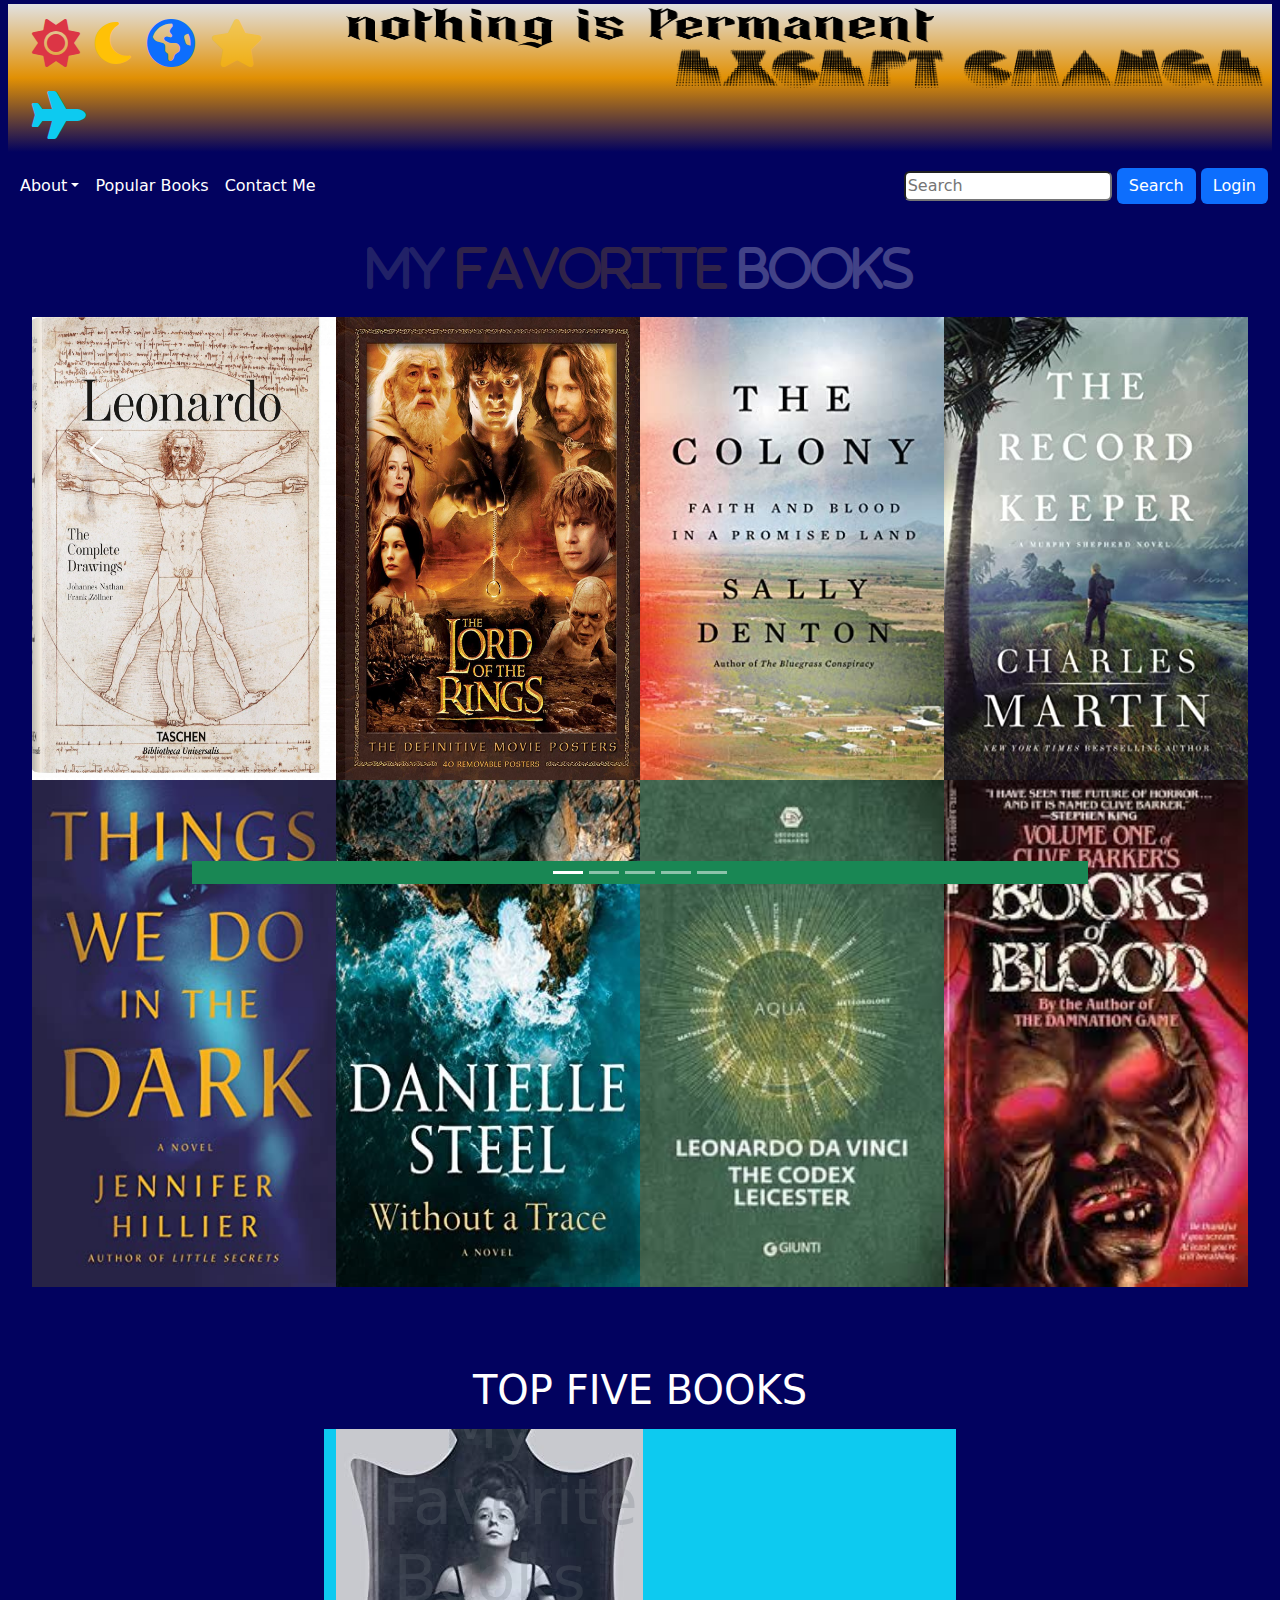
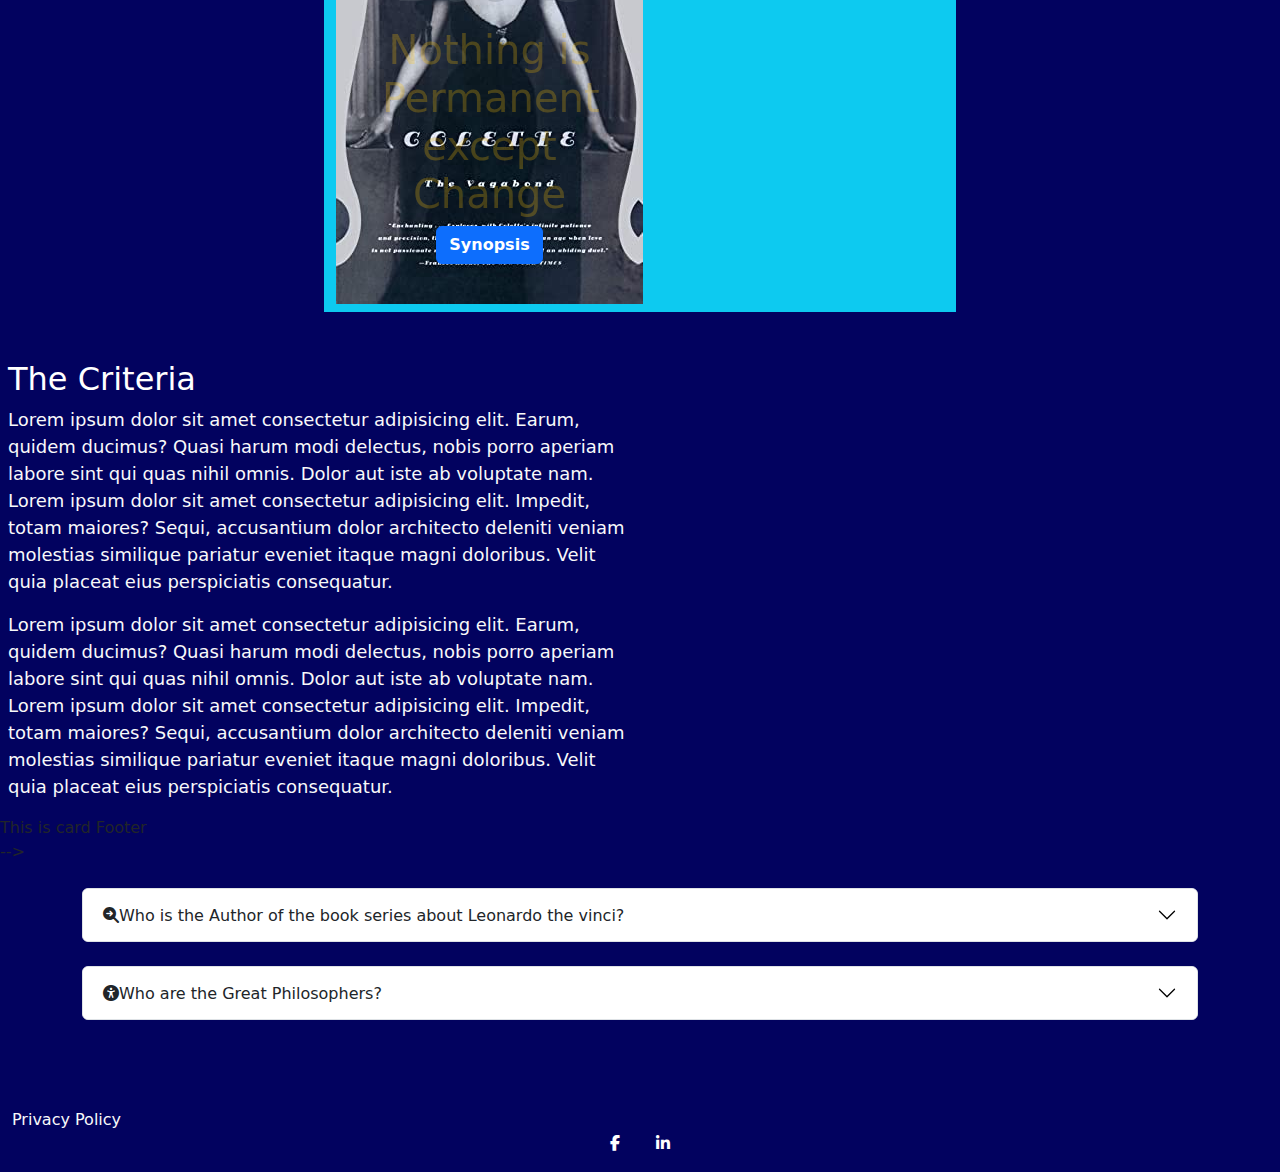
==== WD11_EXERCISE11_BALUNGCAS.html @ a23b9253 "This my first git commit command" ====
<!DOCTYPE html>
<html lang="en">
<head>
    <meta charset="UTF-8">
    <meta http-equiv="X-UA-Compatible" content="IE=edge">
    <meta name="viewport" content="width=device-width, initial-scale=1.0">
    <title>Exercise11</title>
    <link rel="stylesheet" href="css/bootstrap.css">
    <link rel="stylesheet" href="style.css">
    <link rel="stylesheet" href="https://cdnjs.cloudflare.com/ajax/libs/font-awesome/6.1.1/css/all.min.css">
</head>
<body>
<div class="container-fluid px-2 pt-1">
    <!-- Header  Container -->   
    <div class="container-fluid" style="background-image:linear-gradient(to bottom, #E1E1E1, #E19004,#02025F)">   
            <div class="container-fluid flex-wrap pt-1 px-1 mx-2" >
                <div class="row flex-wrap">
                <div class="col-sm-3 w-10  " style="font-size:36pt ;" >
                    <i class="text-danger fa-solid fa-sun fa-spin" style="--fa-animation-duration: 5s;" ></i>
                    <i class="text-warning fa-solid fa-moon fa-spin" style="--fa-animation-duration: 10s;" ></i>
                    <i class="text-primary fa-solid fa-earth fa-spin" style="--fa-animation-duration: 15s;"></i>
                    <i class="text-warning opacity-50 fa-solid fa-star fa-spin" style="--fa-animation-duration: 20s; "></i>
                    <i class="text-info fa-solid fa-plane fa-spin" style="--fa-animation-duration: 20s; "></i>
                    </div>
            
                    <div class="col-sm-9 w-90" style ="height: 80px;" >
                        <div class="row">
                            <img src="img/NothingPermanent.png" style="height:40px; width:65%">
                        </div>
                        <div class="row justify-content-end">
                            <img src="img/ExceptChange.png" class="" style="height:40px; width:65%">
                        </div>
                    </div>
                </div>
            </div>      
    </div>        

        <!--Navigation Bar -->
        <div class="row px-1" >
            <nav class=" navbar navbar-expand-md" style=" background-color: rgb(2, 2, 95);">
                <!--Container for Navigation Bar; declclass as container-fluid to fill the whole viewport-->
                <div class="container-fluid"> 
                    <div>

                   <!--  <a class="navbar navbar-brand" style="padding-left:3px" href="" >Enerio M. Balungcas, BSEE,
                        AEE</a> -->
                    <button class="navbar-toggler" data-bs-toggle="collapse" data-bs-target="#navlist" >
                    <span class="navbar-toggler-icon" ></span>
                    </button>
                    </div>
                    <div class=" collapse navbar-collapse justify-content-left" id="navlist">
                        <div class="navbar-nav">
                            <ul class="navbar-nav">
                                <!--Main Menu Item 1-->
                                <li class="nav-item nav dropdown" >
                                    <a class="nav-link dropdown-toggle" href="#" id="dropDownOne"
                                        data-bs-toggle="dropdown"  style="color:white ;">About</a>
                                    <ul class="dropdown-menu" aria-labelledby="dropDownOne">
                                        <li class="nav-item">
                                            <a class="nav-link" href="#" >Authors</a>
                                        </li>
                                        <li class="nav-item">
                                            <a class="nav-link" href="#" >Best Seller</a>
                                        </li>
                                    </ul>
                                </li>
                                <!--Main Menu Item 2-->
                                <li class="nav-item nav">
                                    <a class="nav-link" href="" style="color:white ;">Popular Books</a>

                                </li>
                                <li class="nav-item nav">
                                    <a class="nav-link" href="" style="color:white ;">Contact Me</a>
                                </li>
                            </ul>
                        </div>
                    </div>
                    <div class="navbar nav d-flex justify-content-end">
                        <form class="form-inline">
                            <input class="rounded" type="search" placeholder="Search" aria-label="Search"></input>
                            <button class="btn rounded border-0 btn-primary" type="submit">Search</button>
                            <button class="btn rounded border-0 btn-primary">Login</button>
                        </form>
                    </div>
                </div>
            </nav>
        </div>



    <!--  MY FAVORITE BOOKS -->
    <br>
    <div class="container-fluid "style=" text-align:center">
    <div class=" opacity-25  pt-20  text-success fa fa-beat-fade" style=" font-size: 36pt;  --fa-animation-duration: 1s; font-weight: bolder;"> <span style="color:gray;">My</span>  <span style="color: darkgoldenrod;">Favorite</span>  <span style="color: white;">Books</span></div>
    </div>
    <div class="d-flex flex-row flex-wrap px-4 my-4">
        <div class="hoverImage d-flex " style="width:25%">
            <img src="img/LeonardoDaVinci.jpg" class=" w-100" >
        </div>
        <div class=" hoverImage d-flex  " style="text-align: center;width:25%">
            <img src="img/Lord_of_the_rings.jpg" class=" w-100">
        </div>
        <div class="hoverImage d-flex" style="width:25%">
            <img src="img/TheColony.jpg" class="w-100">
        </div>
        <div class="hoverImage d-flex" style="width:25%">
            <img src="img/TheRecordKeeper.jpg" class="w-100">  
        </div>
        <div class="hoverImage d-flex" style="width:25%">
            <img src="img/ThingWeDoInTheDark.jpg" class="w-100">
        </div>
        <div class="hoverImage d-flex" style="width:25%">
            <img src="img/Without_a_Trace.jpg" class="w-100">
        </div>
        <div class="hoverImage d-flex" style="width:25%">
            <img src="img/The Codex.jpg" class="w-100">
        </div>
        <div class="hoverImage d-flex" style="width:25%">
            <img src="img/Books of Blood.jfif" class="w-100">
        </div>
    </div>       
    <br>
    <br>

    <!--CAROUSEL OF TOP FIVE BOOKS -->
    <!-- <div class="container-fluid bg-warning px-3"> -->
        <div class="container-fluid hoverImage"  style="text-align: center;"> <button class="btn  text-white  " data-bs-toggle="modal" data-bs-target="#topFiveModal" ><h1 style="text-align: center; color:white">TOP FIVE BOOKS</h1></button>
                </div>
                
        <!-- <div class="row mx-3 bg-light">  -->

           <!--  <div class="col-md-6 "> -->
 
                <div class=" container-fluid d-flex bg-info text-center w-50 pb-2">
                    <div id="carouselSlide" class="carousel-slide text-center" data-bs-ride="carousel"> 
                        
                        
                        <div class="carousel-indicators bg-success"> <!-- This element is outside the carousel view, Why? -->
                            <button data-bs-target="#carouselSlide" data-bs-slide-to="0" class="active"></button>
                            <button data-bs-target="#carouselSlide" data-bs-slide-to="1"></button>
                            <button data-bs-target="#carouselSlide" data-bs-slide-to="2"></button>
                            <button data-bs-target="#carouselSlide" data-bs-slide-to="3"></button>
                            <button data-bs-target="#carouselSlide" data-bs-slide-to="4"></button>
                        </div>
                        <div class="carousel-inner" >
                            <div class="carousel-item active">
                                <img src="img/The Vagabond.jpg" class="d-block w-100"  >
                                <div class="carousel-caption d-none d-md-block ">
                                    <h1 class=" fa-spin text-secondary opacity-25" style="font-size:48pt;--fa-animation-direction: reverse;--fa-animation-duration:20s;">My Favorite Books</h1>
                                    <h1 class=" fa-spin text-warning opacity-25" style="--fa-animation-duration:20s;">Nothing is Permanent except Change</h1>
                                    <button class="btn btn-primary text-white  " data-bs-toggle="modal" data-bs-target="#topFiveModal" style="font-weight: bolder; text-align: center;">Synopsis</button>
                                </div>
                                
                            </div>
                            <div class="carousel-item ">
                                <img src="img/The Gate of Angels.jpg" class="d-block w-100" >
                            </div>
                            <div class="carousel-item ">
                                <img src="img/The Jane Austen Project.jpg" class="d-block w-100" >
                            </div>
                            <div class="carousel-item ">
                                <img src="img/The Iliad.jpg" class="d-block w-100" >
                            </div>
                            <div class="carousel-item ">
                                <img src="img/East of Eden.jpg" class="d-block w-100" >
                            </div>
                        </div>
                        <button class="carousel-control-prev" type="button" data-bs-target="#carouselSlide" data-bs-slide="prev">
                            <span class="carousel-control-prev-icon"></span>
                            <span class="visually-hidden">Previou</span>
                        </button>
                        <!--Previous-->
                        <button class="carousel-control-next" type="button" data-bs-target="#carouselSlide" data-bs-slide="next">
                            <span class="carousel-control-next-icon"></span>
                            <span class="visually-hidden">Next</span>
                        </button>
                        
                    <!--Next-->
                    </div>
                </div>
            <!-- </div> -->
            <div class="col-md-6 pt-5  " >
                <h2 style="color:white"> The Criteria</h2>
                <p class="text-light" style="font-size:large">Lorem ipsum dolor sit amet consectetur adipisicing elit. Earum, quidem ducimus? Quasi harum modi delectus, nobis porro aperiam labore sint qui quas nihil omnis. Dolor aut iste ab voluptate nam. Lorem ipsum dolor sit amet consectetur adipisicing elit. Impedit, totam maiores? Sequi, accusantium dolor architecto deleniti veniam molestias similique pariatur eveniet itaque magni doloribus. Velit quia placeat eius perspiciatis consequatur.</p>

                <p class="text-light" style="font-size:large">Lorem ipsum dolor sit amet consectetur adipisicing elit. Earum, quidem ducimus? Quasi harum modi delectus, nobis porro aperiam labore sint qui quas nihil omnis. Dolor aut iste ab voluptate nam. Lorem ipsum dolor sit amet consectetur adipisicing elit. Impedit, totam maiores? Sequi, accusantium dolor architecto deleniti veniam molestias similique pariatur eveniet itaque magni doloribus. Velit quia placeat eius perspiciatis consequatur.</p>
            </div>
        <!-- </div> -->
    <!-- </div> -->
</div>

<!-- </div> -->

    <div class="modal fade modal-md" id="topFiveModal">
        <div class="modal-dialog">
            <div class="modal-content">
                <div class="modal-header">
                    <h3>Top Five Books of the Year</h3>
                    <button class="btn btn-close" type="button" data-bs-dismiss="modal"></button>
                </div>
                <div class="modal-body imgBackdrop">
                    <!-- <div class="row">
                        <div class="col-md-6">
                            <label>First Name</label>
                            <input type="text" class="form-control">

                        </div>
                    </div>
                    <div class="row">
                        <div class="col-md-6">
                            <label>Last Name</label>
                            <input type="text" class="form-control">

                        </div>
                    </div> -->
                    <!-- Flex Box inside the Modal -->
                    <div class="d-flex flex-row flex-wrap">
                        <div class=" d-flex" style="width:100%">
                            <!-- Card inside the Flex box -->
                            <div class="card" style=" width:auto; overflow: scroll;">
                                <!--inserted overflow property-->
                                <img src="img/The Vagabond.jpg" class="card-img-top" alt="Missing Image" style="height:250px">
                                <div class="card-header text-center bg-warning"> <span style="color:red; font-weight: bolder;">The Vagabond</span></div>
                                <div class="card-body"> 
                                    <h3 class="Card"><i>Synopsis</i> </h3>
                                <!--  <h5 class="card-subtitle text-secondary"><i>Card Sub-Title</i></h5> -->
                                    <p class="card-text">
                                        Thirty-three years-old and recently divorced, Renée Néré has begun a new life on her own, supporting herself as a music-hall artist. Maxime, a rich and idle bachelor, intrudes on her independent existence and offers his love and the comforts of marriage. A provincial tour puts distance between them and enables Renée, in a moving series of letters and meditations, to resolve alone the struggle between her need to be loved, and her need to have a life and work of her own.
                                    </p>
                                    <button class="btn btn-primary"> Add to Cart</button>
                                    <a class="btn btn-primary" href="https://us.macmillan.com/books/9780374528041/thevagabond">Read More...</a>
                                </div>
                                <div class="footer">This is card Footer</div>
                    
                            </div>
                        </div>
                        <br>
                        <div class=" d-flex" style="width:100%">
                            <!-- <img src="img/Lord_of_the_rings.jpg" class="w-100"> -->
                            <!-- Card inside the flex box -->
                            <div class="card" style=" width:auto; overflow: scroll;">
                                <!--inserted overflow property-->
                                <img src="img/The Gate of Angels.jpg" class="card-img-top" alt="Missing Image" style="height:250px">
                                <div class="card-header text-center bg-warning"> <span style="color:red; font-weight: bolder;">The Gate of Angels</span></div>
                                <div class="card-body"> 
                                    <h3 class="card-title"><i>Synopsis</i> </h3>
                                <!--   <h5 class="card-subtitle text-secondary"><i>Card Sub-Title</i></h5> -->
                                    <p class="card-text">
                                        In 1912, rational Fred Fairly, one of Cambridge's best and brightest, crashes his bike and wakes up in bed with a stranger - fellow casualty Daisy Saunders, a charming, pretty, generous working-class nurse. So begins a series of complications - not only of the heart but also of the head - as Fred and Daisy take up each other's education and turn each other's philosophies upside down. 
                                    </p>
                                    <button class="btn btn-primary"> Add to Cart</button>
                                    <a class="btn btn-primary" href="https://www.facebook.com/">Go to Facebook</a>
                                </div>
                                <div class="footer">This is card Footer</div>
                    
                            </div>
                        </div>
                        <br>
                        <div class=" d-flex" style="width:100%">
                            <!-- <img src="img/TheColony.jpg" class="w-100"> -->
                            <!-- Card inside the flex box -->
                            <div class="card" style=" width:auto; overflow: scroll;">
                                <!--inserted overflow property-->
                                <img src="img/The Jane Austen Project.jpg" class="card-img-top" alt="Missing Image" style="height:250px">
                                <div class="card-header text-center bg-warning"> <span style="color:red; font-weight: bolder;">The Jane Austen Project</span></div>
                                <div class="card-body"> 
                                    <h3 class="card-title"><i>Synopsis</i> </h3>
                                <!--  <h5 class="card-subtitle text-secondary"><i>Card Sub-Title</i></h5> -->
                                    <p class="card-text">
                                        London England, 1815: Two travelers—Rachel Katzman and Liam Finucane—arrive in a field, disheveled and weighed down with hidden money. They are not what they seem, but colleagues from a technologically advanced future, posing as a doctor and his spinster sister. While Rachel and Liam aren’t the first team of time travelers, their mission is the most audacious yet: meet, befriend, and steal from Jane Austen.

                                        Carefully selected and rigorously trained by The Royal Institute for Special Topics in Physics, disaster-relief doctor Rachel and actor-turned-scholar Liam have little in common excerpt their extraordinary circumstances. Circumstances that call for Rachel to stifle her independent nature and let Liam take the lead as they infiltrate Austen’s circle via her favorite brother, Henry
                                    </p>
                                <!--  <button class="btn btn-primary"> Add to Cart</button> -->
                                    <a class="btn btn-primary" href="https://us.macmillan.com/books/9780374528041/thevagabond">Read More...</a>
                                </div>
                                <div class="footer">This is card Footer</div>
                    
                            </div>
                        </div>
                        <div class=" d-flex" style="width:100%">
                            <!-- <img src="img/TheRecordKeeper.jpg" class="w-100"> -->
                            <!-- Card inside the flex box -->
                            <div class="card" style=" width:auto; overflow: scroll;"> <!-- height: 400px; -->
                                <!--inserted overflow property-->
                                <img src="img/The Iliad.jpg" class="card-img-top" alt="Missing Image" style="height:250px">
                                <div class="card-header text-center bg-warning"> <span style="color:red; font-weight: bolder;">The Iliad</span></div>
                                <div class="card-body"> 
                                    <h3 class="card-title"><i>Synopsis</i> </h3>
                                <!--  <h5 class="card-subtitle text-secondary"><i>Card Sub-Title</i></h5> -->
                                    <p class="card-text">
                                        The Iliad is one of the greatest works of literature ever written. It has inspired readers and listeners for millennia. The story tells of the Trojan War, fought between the Trojans, led by King Priam, and the Greeks, led by King Agamemnon. At its center is Achilles, the greatest warrior-champion of the Greeks, and his refusal to fight after being humiliated by his leader Agamemnon. But when the Trojan Hector kills Achilles' close friend Patroclus, he storms back into battle to take revenge—even though he knows this will ensure his own untimely death. This retelling has been shortened and illustrated for younger readers.
                                    </p>
                                    <button class="btn btn-primary"> Add to Cart</button>
                                    <a class="btn btn-primary" href="https://www.facebook.com/">Go to Facebook</a>
                                </div>
                                <div class="footer">This is card Footer</div>
                    
                            </div>
                        </div>
                        <div class=" d-flex" style="width:100%">
                            <!-- <img src="img/ThingWeDoInTheDark.jpg" class="w-100"> -->
                            <div class="card" style=" width:auto; overflow: scroll;"> <!--  height: 400px; -->
                                <!--inserted overflow property-->
                                <img src="img/East of Eden.jpg" class="card-img-top" alt="Missing Image" style="height:250px">
                                <div class="card-header text-center bg-warning"> <span style="color:red; font-weight: bolder;">East of Eden</span></div>
                                <div class="card-body"> 
                                    <h3 class="card-title"><i>Synopsis</i> </h3>
                                    <!-- <h5 class="card-subtitle text-secondary"><i>Synopsis</i></h5> -->
                                    <p class="card-text">
                                        Adam Trask came to California from the East to farm and raise his family on the new rich land. But the birth of his twins, Cal and Aaron, brings his wife to the brink of madness, and Adam is left alone to raise his boys to manhood. One boy thrives nurtured by the love of all those around him; the other grows up in loneliness enveloped by a mysterious darkness.
                                    </p>
                                    <button class="btn btn-primary"> Add to Cart</button>
                                    <a class="btn btn-primary" href="https://www.facebook.com/">Go to Facebook</a>
                                </div>
                                <div class="footer">This is card Footer</div>
                            </div>
                        </div>
                </div>
            <!--  End of Card -->
                    <div class="modal-footer">
                        <button class="btn btn-primary"> Sign Up Now</button>
                        <button class="btn btn-secondary" data-bs-dismiss="modal"> close</button>
                    </div>
                </div>
            </div>
        </div>
    </div>
 
            <div class="footer">This is card Footer</div> -->


    <br><br>
    <div class="container">
        <div class="accordion">
            <div class="accordion-item">
                <h2 class="accordion-header">
                    <button class="accordion-button collapsed " data-bs-toggle="collapse" data-bs-target="#item-2">
                        <i class="fa-solid fa-magnifying-glass-arrow-right"></i> Who is the Author of the book series about Leonardo the vinci? </button>
                </h2>
                <div id="item-2" class=" accordion-collapse collapse ">
                    <div class="accordion-body">
                        Guess who?
                    </div> 
                </div>
            </div>
        </div>
        <br>
        <div class="accordion">
            <div class="accordion-item"style=" caret-color: rgb(1, 1, 107);">
                <h2 class="accordion-header">
                    <button class="accordion-button collapsed" data-bs-toggle="collapse" data-bs-target="#item-3">
                        <i class="fa-solid fa-universal-access"></i> Who are the Great Philosophers? </button>
                </h2>
                <div id="item-3" class=" accordion-collapse collapse ">
                    <div class="accordion-body ">
                    Plato, Aristotle, Socrates, Immanuel kant, Friedrich Nietzsche, Rene Descartes, Confucius, David Hume, John Locke, and many more..
                    </div> 
                </div>
            </div>
        </div>
    </div>
    <br><br><br>
    <div class="container-fluid text-light" id="footer">
        <footer>
            <p>
            <p style="text-align: justify;margin-bottom: 0;">
                Privacy Policy
            </p>
            <p style="text-align:  center; color: white; word-spacing: 30px;">
                <a href="https://www.facebook.com/enerio.balungcas/"><i class="fa-brands fa-facebook-f text-white"></i></a>
                <a href="https://www.linkedin.com/in/enerio-morales-balungcas-213b3770/">
                    <i class="fa-brands fa-linkedin-in text-white fa"></i></a>
            </p>
            </p>
        </footer>
    </div>

</div> 
</body>
<script src="js/bootstrap.bundle.js"></script>

</html>
<!-- JavaScript Bundle with Popper -->
<!-- <script src="https://cdn.jsdelivr.net/npm/bootstrap@5.2.0/dist/js/bootstrap.bundle.min.js" integrity="sha384-A3rJD856KowSb7dwlZdYEkO39Gagi7vIsF0jrRAoQmDKKtQBHUuLZ9AsSv4jD4Xa" crossorigin="anonymous"></script>
 -->
---- style.css ----
body{
    background-color: rgb(2, 2, 95);
}

.headingOneStyle{
   color: green;
   text-align: center;
   font-size: 30px;
   font-weight: bold;

}

.headingTwoStyle{
    color: rgb(30, 9, 148);
    font-weight: bolder;
    font-size: 40px;
    background-color: whitesmoke;
    text-align: center;
}
#fixedHeader{
    width: 100%;
    top: 0;
    background-color: white;
    position: fixed;
    text-align: center;
    height: 10px;
    z-index: 10000;   
    
}
.hoverImage:hover{
    display:block;
    transform: scale(1.2);
    transform-style:flat;
    transition-delay: 0.4s;
    transition-duration: 0.8s;
}

/* .fa{font-family:var(--fa-style-family,"Font Awesome 6 Free");font-weight:var(--fa-style,900)}
.fa,.fa-brands,.fa-duotone,.fa-light,.fa-regular,.fa-solid,.fa-thin,.fab,.fad,.fal,.far,.fas,.fat{-moz-osx-font-smoothing:grayscale;-webkit-font-smoothing:antialiased;display:var(--fa-display,inline-block);font-style:normal;font-variant:normal;line-height:1;text-rendering:auto}
.fa-1x{font-size:1em}
.fa-2x{font-size:2em}
.fa-3x{font-size:3em}
.fa-4x{font-size:4em}
.fa-5x{font-size:5em}
.fa-6x{font-size:6em}
.fa-7x{font-size:7em}
.fa-8x{font-size:8em}
.fa-9x{font-size:9em}
.fa-10x{font-size:10em}
.fa-2xs{font-size:.625em;line-height:.1em;vertical-align:.225em}
.fa-xs{font-size:.75em;line-height:.08333em;vertical-align:.125em}
.fa-sm{font-size:.875em;line-height:.07143em;vertical-align:.05357em}
.fa-lg{font-size:1.25em;line-height:.05em;vertical-align:-.075em}
.fa-xl{font-size:1.5em;line-height:.04167em;vertical-align:-.125em}
.fa-2xl{font-size:2em;line-height:.03125em;vertical-align:-.1875em}
.fa-fw{text-align:center;width:1.25em}
.fa-ul{list-style-type:none;margin-left:var(--fa-li-margin,2.5em);padding-left:0}
.fa-ul>li{position:relative}
.fa-li{left:calc(var(--fa-li-width, 2em)*-1);position:absolute;text-align:center;width:var(--fa-li-width,2em);line-height:inherit}
.fa-border{border-radius:var(--fa-border-radius,.1em);border:var(--fa-border-width,.08em) var(--fa-border-style,solid) var(--fa-border-color,#eee);padding:var(--fa-border-padding,.2em .25em .15em)}
.fa-pull-left{float:left;margin-right:var(--fa-pull-margin,.3em)}
.fa-pull-right{float:right;margin-left:var(--fa-pull-margin,.3em)}
.fa-beat{-webkit-animation-name:fa-beat;animation-name:fa-beat;-webkit-animation-delay:var(--fa-animation-delay,0);animation-delay:var(--fa-animation-delay,0);-webkit-animation-direction:var(--fa-animation-direction,normal);animation-direction:var(--fa-animation-direction,normal);-webkit-animation-duration:var(--fa-animation-duration,1s);animation-duration:var(--fa-animation-duration,1s);-webkit-animation-iteration-count:var(--fa-animation-iteration-count,infinite);animation-iteration-count:var(--fa-animation-iteration-count,infinite);-webkit-animation-timing-function:var(--fa-animation-timing,ease-in-out);animation-timing-function:var(--fa-animation-timing,ease-in-out)}
.fa-bounce{-webkit-animation-name:fa-bounce;animation-name:fa-bounce;-webkit-animation-delay:var(--fa-animation-delay,0);animation-delay:var(--fa-animation-delay,0);-webkit-animation-direction:var(--fa-animation-direction,normal);animation-direction:var(--fa-animation-direction,normal);-webkit-animation-duration:var(--fa-animation-duration,1s);animation-duration:var(--fa-animation-duration,1s);-webkit-animation-iteration-count:var(--fa-animation-iteration-count,infinite);animation-iteration-count:var(--fa-animation-iteration-count,infinite);-webkit-animation-timing-function:var(--fa-animation-timing,cubic-bezier(.28,.84,.42,1));animation-timing-function:var(--fa-animation-timing,cubic-bezier(.28,.84,.42,1))}
.fa-fade{-webkit-animation-name:fa-fade;animation-name:fa-fade;-webkit-animation-iteration-count:var(--fa-animation-iteration-count,infinite);animation-iteration-count:var(--fa-animation-iteration-count,infinite);-webkit-animation-timing-function:var(--fa-animation-timing,cubic-bezier(.4,0,.6,1));animation-timing-function:var(--fa-animation-timing,cubic-bezier(.4,0,.6,1))}
.fa-beat-fade,.fa-fade{-webkit-animation-delay:var(--fa-animation-delay,0);animation-delay:var(--fa-animation-delay,0);-webkit-animation-direction:var(--fa-animation-direction,normal);animation-direction:var(--fa-animation-direction,normal);-webkit-animation-duration:var(--fa-animation-duration,1s);animation-duration:var(--fa-animation-duration,1s)}
.fa-beat-fade{-webkit-animation-name:fa-beat-fade;animation-name:fa-beat-fade;-webkit-animation-iteration-count:var(--fa-animation-iteration-count,infinite);animation-iteration-count:var(--fa-animation-iteration-count,infinite);-webkit-animation-timing-function:var(--fa-animation-timing,cubic-bezier(.4,0,.6,1));animation-timing-function:var(--fa-animation-timing,cubic-bezier(.4,0,.6,1))}
.fa-flip{-webkit-animation-name:fa-flip;animation-name:fa-flip;-webkit-animation-delay:var(--fa-animation-delay,0);animation-delay:var(--fa-animation-delay,0);-webkit-animation-direction:var(--fa-animation-direction,normal);animation-direction:var(--fa-animation-direction,normal);-webkit-animation-duration:var(--fa-animation-duration,1s);animation-duration:var(--fa-animation-duration,1s);-webkit-animation-iteration-count:var(--fa-animation-iteration-count,infinite);animation-iteration-count:var(--fa-animation-iteration-count,infinite);-webkit-animation-timing-function:var(--fa-animation-timing,ease-in-out);animation-timing-function:var(--fa-animation-timing,ease-in-out)}
.fa-shake{-webkit-animation-name:fa-shake;animation-name:fa-shake;-webkit-animation-duration:var(--fa-animation-duration,1s);animation-duration:var(--fa-animation-duration,1s);-webkit-animation-iteration-count:var(--fa-animation-iteration-count,infinite);animation-iteration-count:var(--fa-animation-iteration-count,infinite);-webkit-animation-timing-function:var(--fa-animation-timing,linear);animation-timing-function:var(--fa-animation-timing,linear)}
.fa-shake,.fa-spin{-webkit-animation-delay:var(--fa-animation-delay,0);animation-delay:var(--fa-animation-delay,0);-webkit-animation-direction:var(--fa-animation-direction,normal);animation-direction:var(--fa-animation-direction,normal)}
.fa-spin{-webkit-animation-name:fa-spin;animation-name:fa-spin;-webkit-animation-duration:var(--fa-animation-duration,2s);animation-duration:var(--fa-animation-duration,2s);-webkit-animation-iteration-count:var(--fa-animation-iteration-count,infinite);animation-iteration-count:var(--fa-animation-iteration-count,infinite);-webkit-animation-timing-function:var(--fa-animation-timing,linear);animation-timing-function:var(--fa-animation-timing,linear)}
.fa-spin-reverse{--fa-animation-direction:reverse}
.fa-pulse,.fa-spin-pulse{-webkit-animation-name:fa-spin;animation-name:fa-spin;-webkit-animation-direction:var(--fa-animation-direction,normal);animation-direction:var(--fa-animation-direction,normal);-webkit-animation-duration:var(--fa-animation-duration,1s);animation-duration:var(--fa-animation-duration,1s);-webkit-animation-iteration-count:var(--fa-animation-iteration-count,infinite);animation-iteration-count:var(--fa-animation-iteration-count,infinite);-webkit-animation-timing-function:var(--fa-animation-timing,steps(8));animation-timing-function:var(--fa-animation-timing,steps(8))}@media (prefers-reduced-motion:reduce){.fa-beat,.fa-beat-fade,.fa-bounce,.fa-fade,.fa-flip,.fa-pulse,.fa-shake,.fa-spin,.fa-spin-pulse{-webkit-animation-delay:-1ms;animation-delay:-1ms;-webkit-animation-duration:1ms;animation-duration:1ms;-webkit-animation-iteration-count:1;animation-iteration-count:1;transition-delay:0s;transition-duration:0s}}@-webkit-keyframes fa-beat{0%,90%{-webkit-transform:scale(1);transform:scale(1)}45%{-webkit-transform:scale(var(--fa-beat-scale,1.25));transform:scale(var(--fa-beat-scale,1.25))}}@keyframes fa-beat{0%,90%{-webkit-transform:scale(1);transform:scale(1)}45%{-webkit-transform:scale(var(--fa-beat-scale,1.25));transform:scale(var(--fa-beat-scale,1.25))}}@-webkit-keyframes fa-bounce{0%{-webkit-transform:scale(1) translateY(0);transform:scale(1) translateY(0)}10%{-webkit-transform:scale(var(--fa-bounce-start-scale-x,1.1),var(--fa-bounce-start-scale-y,.9)) translateY(0);transform:scale(var(--fa-bounce-start-scale-x,1.1),var(--fa-bounce-start-scale-y,.9)) translateY(0)}30%{-webkit-transform:scale(var(--fa-bounce-jump-scale-x,.9),var(--fa-bounce-jump-scale-y,1.1)) translateY(var(--fa-bounce-height,-.5em));transform:scale(var(--fa-bounce-jump-scale-x,.9),var(--fa-bounce-jump-scale-y,1.1)) translateY(var(--fa-bounce-height,-.5em))}50%{-webkit-transform:scale(var(--fa-bounce-land-scale-x,1.05),var(--fa-bounce-land-scale-y,.95)) translateY(0);transform:scale(var(--fa-bounce-land-scale-x,1.05),var(--fa-bounce-land-scale-y,.95)) translateY(0)}57%{-webkit-transform:scale(1) translateY(var(--fa-bounce-rebound,-.125em));transform:scale(1) translateY(var(--fa-bounce-rebound,-.125em))}64%{-webkit-transform:scale(1) translateY(0);transform:scale(1) translateY(0)}to{-webkit-transform:scale(1) translateY(0);transform:scale(1) translateY(0)}}@keyframes fa-bounce{0%{-webkit-transform:scale(1) translateY(0);transform:scale(1) translateY(0)}10%{-webkit-transform:scale(var(--fa-bounce-start-scale-x,1.1),var(--fa-bounce-start-scale-y,.9)) translateY(0);transform:scale(var(--fa-bounce-start-scale-x,1.1),var(--fa-bounce-start-scale-y,.9)) translateY(0)}30%{-webkit-transform:scale(var(--fa-bounce-jump-scale-x,.9),var(--fa-bounce-jump-scale-y,1.1)) translateY(var(--fa-bounce-height,-.5em));transform:scale(var(--fa-bounce-jump-scale-x,.9),var(--fa-bounce-jump-scale-y,1.1)) translateY(var(--fa-bounce-height,-.5em))}50%{-webkit-transform:scale(var(--fa-bounce-land-scale-x,1.05),var(--fa-bounce-land-scale-y,.95)) translateY(0);transform:scale(var(--fa-bounce-land-scale-x,1.05),var(--fa-bounce-land-scale-y,.95)) translateY(0)}57%{-webkit-transform:scale(1) translateY(var(--fa-bounce-rebound,-.125em));transform:scale(1) translateY(var(--fa-bounce-rebound,-.125em))}64%{-webkit-transform:scale(1) translateY(0);transform:scale(1) translateY(0)}to{-webkit-transform:scale(1) translateY(0);transform:scale(1) translateY(0)}}@-webkit-keyframes fa-fade{50%{opacity:var(--fa-fade-opacity,.4)}}@keyframes fa-fade{50%{opacity:var(--fa-fade-opacity,.4)}}@-webkit-keyframes fa-beat-fade{0%,to{opacity:var(--fa-beat-fade-opacity,.4);-webkit-transform:scale(1);transform:scale(1)}50%{opacity:1;-webkit-transform:scale(var(--fa-beat-fade-scale,1.125));transform:scale(var(--fa-beat-fade-scale,1.125))}}@keyframes fa-beat-fade{0%,to{opacity:var(--fa-beat-fade-opacity,.4);-webkit-transform:scale(1);transform:scale(1)}50%{opacity:1;-webkit-transform:scale(var(--fa-beat-fade-scale,1.125));transform:scale(var(--fa-beat-fade-scale,1.125))}}@-webkit-keyframes fa-flip{50%{-webkit-transform:rotate3d(var(--fa-flip-x,0),var(--fa-flip-y,1),var(--fa-flip-z,0),var(--fa-flip-angle,-180deg));transform:rotate3d(var(--fa-flip-x,0),var(--fa-flip-y,1),var(--fa-flip-z,0),var(--fa-flip-angle,-180deg))}}@keyframes fa-flip{50%{-webkit-transform:rotate3d(var(--fa-flip-x,0),var(--fa-flip-y,1),var(--fa-flip-z,0),var(--fa-flip-angle,-180deg));transform:rotate3d(var(--fa-flip-x,0),var(--fa-flip-y,1),var(--fa-flip-z,0),var(--fa-flip-angle,-180deg))}}@-webkit-keyframes fa-shake{0%{-webkit-transform:rotate(-15deg);transform:rotate(-15deg)}4%{-webkit-transform:rotate(15deg);transform:rotate(15deg)}8%,24%{-webkit-transform:rotate(-18deg);transform:rotate(-18deg)}12%,28%{-webkit-transform:rotate(18deg);transform:rotate(18deg)}16%{-webkit-transform:rotate(-22deg);transform:rotate(-22deg)}20%{-webkit-transform:rotate(22deg);transform:rotate(22deg)}32%{-webkit-transform:rotate(-12deg);transform:rotate(-12deg)}36%{-webkit-transform:rotate(12deg);transform:rotate(12deg)}40%,to{-webkit-transform:rotate(0deg);transform:rotate(0deg)}}@keyframes fa-shake{0%{-webkit-transform:rotate(-15deg);transform:rotate(-15deg)}4%{-webkit-transform:rotate(15deg);transform:rotate(15deg)}8%,24%{-webkit-transform:rotate(-18deg);transform:rotate(-18deg)}12%,28%{-webkit-transform:rotate(18deg);transform:rotate(18deg)}16%{-webkit-transform:rotate(-22deg);transform:rotate(-22deg)}20%{-webkit-transform:rotate(22deg);transform:rotate(22deg)}32%{-webkit-transform:rotate(-12deg);transform:rotate(-12deg)}36%{-webkit-transform:rotate(12deg);transform:rotate(12deg)}40%,to{-webkit-transform:rotate(0deg);transform:rotate(0deg)}}@-webkit-keyframes fa-spin{0%{-webkit-transform:rotate(0deg);transform:rotate(0deg)}to{-webkit-transform:rotate(1turn);transform:rotate(1turn)}}@keyframes fa-spin{0%{-webkit-transform:rotate(0deg);transform:rotate(0deg)}to{-webkit-transform:rotate(1turn);transform:rotate(1turn)}}
.fa-rotate-90{-webkit-transform:rotate(90deg);transform:rotate(90deg)}
.fa-rotate-180{-webkit-transform:rotate(180deg);transform:rotate(180deg)}
.fa-rotate-270{-webkit-transform:rotate(270deg);transform:rotate(270deg)}
.fa-flip-horizontal{-webkit-transform:scaleX(-1);transform:scaleX(-1)}
.fa-flip-vertical{-webkit-transform:scaleY(-1);transform:scaleY(-1)}
.fa-flip-both,.fa-flip-horizontal
.fa-flip-vertical{-webkit-transform:scale(-1);transform:scale(-1)}
.fa-rotate-by{-webkit-transform:rotate(var(--fa-rotate-angle,none));transform:rotate(var(--fa-rotate-angle,none))}.fa-stack{display:inline-block;height:2em;line-height:2em;position:relative;vertical-align:middle;width:2.5em}.fa-stack-1x,.fa-stack-2x{left:0;position:absolute;text-align:center;width:100%;z-index:var(--fa-stack-z-index,auto)}.fa-stack-1x{line-height:inherit}.fa-stack-2x{font-size:2em}.fa-inverse{color:var(--fa-inverse,#fff)}.fa-0:before{content:"\30"}.fa-1:before{content:"\31"}.fa-2:before{content:"\32"}.fa-3:before{content:"\33"}.fa-4:before{content:"\34"}.fa-5:before{content:"\35"}.fa-6:before{content:"\36"}.fa-7:before{content:"\37"}.fa-8:before{content:"\38"}.fa-9:before{content:"\39"}.fa-a:before{content:"\41"}.fa-address-book:before,.fa-contact-book:before{content:"\f2b9"}.fa-address-card:before,.fa-contact-card:before,.fa-vcard:before{content:"\f2bb"}.fa-align-center:before{content:"\f037"}.fa-align-justify:before{content:"\f039"}.fa-align-left:before{content:"\f036"}.fa-align-right:before{content:"\f038"}.fa-anchor:before{content:"\f13d"}.fa-anchor-circle-check:before{content:"\e4aa"}.fa-anchor-circle-exclamation:before{content:"\e4ab"}.fa-anchor-circle-xmark:before{content:"\e4ac"}.fa-anchor-lock:before{content:"\e4ad"}.fa-angle-down:before{content:"\f107"}.fa-angle-left:before{content:"\f104"}.fa-angle-right:before{content:"\f105"}.fa-angle-up:before{content:"\f106"}.fa-angle-double-down:before,.fa-angles-down:before{content:"\f103"}.fa-angle-double-left:before,.fa-angles-left:before{content:"\f100"}.fa-angle-double-right:before,.fa-angles-right:before{content:"\f101"}.fa-angle-double-up:before,.fa-angles-up:before{content:"\f102"}.fa-ankh:before{content:"\f644"}.fa-apple-alt:before,.fa-apple-whole:before{content:"\f5d1"}.fa-archway:before{content:"\f557"}.fa-arrow-down:before{content:"\f063"}.fa-arrow-down-1-9:before,.fa-sort-numeric-asc:before,.fa-sort-numeric-down:before{content:"\f162"}.fa-arrow-down-9-1:before,.fa-sort-numeric-desc:before,.fa-sort-numeric-down-alt:before{content:"\f886"}.fa-arrow-down-a-z:before,.fa-sort-alpha-asc:before,.fa-sort-alpha-down:before{content:"\f15d"}.fa-arrow-down-long:before,.fa-long-arrow-down:before{content:"\f175"}.fa-arrow-down-short-wide:before,.fa-sort-amount-desc:before,.fa-sort-amount-down-alt:before{content:"\f884"}.fa-arrow-down-up-across-line:before{content:"\e4af"}.fa-arrow-down-up-lock:before{content:"\e4b0"}.fa-arrow-down-wide-short:before,.fa-sort-amount-asc:before,.fa-sort-amount-down:before{content:"\f160"}.fa-arrow-down-z-a:before,.fa-sort-alpha-desc:before,.fa-sort-alpha-down-alt:before{content:"\f881"}.fa-arrow-left:before{content:"\f060"}.fa-arrow-left-long:before,.fa-long-arrow-left:before{content:"\f177"}.fa-arrow-pointer:before,.fa-mouse-pointer:before{content:"\f245"}.fa-arrow-right:before{content:"\f061"}.fa-arrow-right-arrow-left:before,.fa-exchange:before{content:"\f0ec"}.fa-arrow-right-from-bracket:before,.fa-sign-out:before{content:"\f08b"}.fa-arrow-right-long:before,.fa-long-arrow-right:before{content:"\f178"}.fa-arrow-right-to-bracket:before,.fa-sign-in:before{content:"\f090"}.fa-arrow-right-to-city:before{content:"\e4b3"}.fa-arrow-left-rotate:before,.fa-arrow-rotate-back:before,.fa-arrow-rotate-backward:before,.fa-arrow-rotate-left:before,.fa-undo:before{content:"\f0e2"}.fa-arrow-right-rotate:before,.fa-arrow-rotate-forward:before,.fa-arrow-rotate-right:before,.fa-redo:before{content:"\f01e"}.fa-arrow-trend-down:before{content:"\e097"}.fa-arrow-trend-up:before{content:"\e098"}.fa-arrow-turn-down:before,.fa-level-down:before{content:"\f149"}.fa-arrow-turn-up:before,.fa-level-up:before{content:"\f148"}.fa-arrow-up:before{content:"\f062"}.fa-arrow-up-1-9:before,.fa-sort-numeric-up:before{content:"\f163"}.fa-arrow-up-9-1:before,.fa-sort-numeric-up-alt:before{content:"\f887"}.fa-arrow-up-a-z:before,.fa-sort-alpha-up:before{content:"\f15e"}.fa-arrow-up-from-bracket:before{content:"\e09a"}.fa-arrow-up-from-ground-water:before{content:"\e4b5"}.fa-arrow-up-from-water-pump:before{content:"\e4b6"}.fa-arrow-up-long:before,.fa-long-arrow-up:before{content:"\f176"}.fa-arrow-up-right-dots:before{content:"\e4b7"}.fa-arrow-up-right-from-square:before,.fa-external-link:before{content:"\f08e"}.fa-arrow-up-short-wide:before,.fa-sort-amount-up-alt:before{content:"\f885"}.fa-arrow-up-wide-short:before,.fa-sort-amount-up:before{content:"\f161"}.fa-arrow-up-z-a:before,.fa-sort-alpha-up-alt:before{content:"\f882"}.fa-arrows-down-to-line:before{content:"\e4b8"}.fa-arrows-down-to-people:before{content:"\e4b9"}.fa-arrows-h:before,.fa-arrows-left-right:before{content:"\f07e"}.fa-arrows-left-right-to-line:before{content:"\e4ba"}.fa-arrows-rotate:before,.fa-refresh:before,.fa-sync:before{content:"\f021"}.fa-arrows-spin:before{content:"\e4bb"}.fa-arrows-split-up-and-left:before{content:"\e4bc"}.fa-arrows-to-circle:before{content:"\e4bd"}.fa-arrows-to-dot:before{content:"\e4be"}.fa-arrows-to-eye:before{content:"\e4bf"}.fa-arrows-turn-right:before{content:"\e4c0"}.fa-arrows-turn-to-dots:before{content:"\e4c1"}.fa-arrows-up-down:before,.fa-arrows-v:before{content:"\f07d"}.fa-arrows-up-down-left-right:before,.fa-arrows:before{content:"\f047"}.fa-arrows-up-to-line:before{content:"\e4c2"}.fa-asterisk:before{content:"\2a"}.fa-at:before{content:"\40"}.fa-atom:before{content:"\f5d2"}.fa-audio-description:before{content:"\f29e"}.fa-austral-sign:before{content:"\e0a9"}.fa-award:before{content:"\f559"}.fa-b:before{content:"\42"}.fa-baby:before{content:"\f77c"}.fa-baby-carriage:before,.fa-carriage-baby:before{content:"\f77d"}.fa-backward:before{content:"\f04a"}.fa-backward-fast:before,.fa-fast-backward:before{content:"\f049"}.fa-backward-step:before,.fa-step-backward:before{content:"\f048"}.fa-bacon:before{content:"\f7e5"}.fa-bacteria:before{content:"\e059"}.fa-bacterium:before{content:"\e05a"}.fa-bag-shopping:before,.fa-shopping-bag:before{content:"\f290"}.fa-bahai:before{content:"\f666"}.fa-baht-sign:before{content:"\e0ac"}.fa-ban:before,.fa-cancel:before{content:"\f05e"}.fa-ban-smoking:before,.fa-smoking-ban:before{content:"\f54d"}.fa-band-aid:before,.fa-bandage:before{content:"\f462"}.fa-barcode:before{content:"\f02a"}.fa-bars:before,.fa-navicon:before{content:"\f0c9"}.fa-bars-progress:before,.fa-tasks-alt:before{content:"\f828"}.fa-bars-staggered:before,.fa-reorder:before,.fa-stream:before{content:"\f550"}.fa-baseball-ball:before,.fa-baseball:before{content:"\f433"}.fa-baseball-bat-ball:before{content:"\f432"}.fa-basket-shopping:before,.fa-shopping-basket:before{content:"\f291"}.fa-basketball-ball:before,.fa-basketball:before{content:"\f434"}.fa-bath:before,.fa-bathtub:before{content:"\f2cd"}.fa-battery-0:before,.fa-battery-empty:before{content:"\f244"}.fa-battery-5:before,.fa-battery-full:before,.fa-battery:before{content:"\f240"}.fa-battery-3:before,.fa-battery-half:before{content:"\f242"}.fa-battery-2:before,.fa-battery-quarter:before{content:"\f243"}.fa-battery-4:before,.fa-battery-three-quarters:before{content:"\f241"}.fa-bed:before{content:"\f236"}.fa-bed-pulse:before,.fa-procedures:before{content:"\f487"}.fa-beer-mug-empty:before,.fa-beer:before{content:"\f0fc"}.fa-bell:before{content:"\f0f3"}.fa-bell-concierge:before,.fa-concierge-bell:before{content:"\f562"}.fa-bell-slash:before{content:"\f1f6"}.fa-bezier-curve:before{content:"\f55b"}.fa-bicycle:before{content:"\f206"}.fa-binoculars:before{content:"\f1e5"}.fa-biohazard:before{content:"\f780"}.fa-bitcoin-sign:before{content:"\e0b4"}.fa-blender:before{content:"\f517"}.fa-blender-phone:before{content:"\f6b6"}.fa-blog:before{content:"\f781"}.fa-bold:before{content:"\f032"}.fa-bolt:before,.fa-zap:before{content:"\f0e7"}.fa-bolt-lightning:before{content:"\e0b7"}.fa-bomb:before{content:"\f1e2"}.fa-bone:before{content:"\f5d7"}.fa-bong:before{content:"\f55c"}.fa-book:before{content:"\f02d"}.fa-atlas:before,.fa-book-atlas:before{content:"\f558"}.fa-bible:before,.fa-book-bible:before{content:"\f647"}.fa-book-bookmark:before{content:"\e0bb"}.fa-book-journal-whills:before,.fa-journal-whills:before{content:"\f66a"}.fa-book-medical:before{content:"\f7e6"}.fa-book-open:before{content:"\f518"}.fa-book-open-reader:before,.fa-book-reader:before{content:"\f5da"}.fa-book-quran:before,.fa-quran:before{content:"\f687"}.fa-book-dead:before,.fa-book-skull:before{content:"\f6b7"}.fa-bookmark:before{content:"\f02e"}.fa-border-all:before{content:"\f84c"}.fa-border-none:before{content:"\f850"}.fa-border-style:before,.fa-border-top-left:before{content:"\f853"}.fa-bore-hole:before{content:"\e4c3"}.fa-bottle-droplet:before{content:"\e4c4"}.fa-bottle-water:before{content:"\e4c5"}.fa-bowl-food:before{content:"\e4c6"}.fa-bowl-rice:before{content:"\e2eb"}.fa-bowling-ball:before{content:"\f436"}.fa-box:before{content:"\f466"}.fa-archive:before,.fa-box-archive:before{content:"\f187"}.fa-box-open:before{content:"\f49e"}.fa-box-tissue:before{content:"\e05b"}.fa-boxes-packing:before{content:"\e4c7"}.fa-boxes-alt:before,.fa-boxes-stacked:before,.fa-boxes:before{content:"\f468"}.fa-braille:before{content:"\f2a1"}.fa-brain:before{content:"\f5dc"}.fa-brazilian-real-sign:before{content:"\e46c"}.fa-bread-slice:before{content:"\f7ec"}.fa-bridge:before{content:"\e4c8"}.fa-bridge-circle-check:before{content:"\e4c9"}.fa-bridge-circle-exclamation:before{content:"\e4ca"}.fa-bridge-circle-xmark:before{content:"\e4cb"}.fa-bridge-lock:before{content:"\e4cc"}.fa-bridge-water:before{content:"\e4ce"}.fa-briefcase:before{content:"\f0b1"}.fa-briefcase-medical:before{content:"\f469"}.fa-broom:before{content:"\f51a"}.fa-broom-ball:before,.fa-quidditch-broom-ball:before,.fa-quidditch:before{content:"\f458"}.fa-brush:before{content:"\f55d"}.fa-bucket:before{content:"\e4cf"}.fa-bug:before{content:"\f188"}.fa-bug-slash:before{content:"\e490"}.fa-bugs:before{content:"\e4d0"}.fa-building:before{content:"\f1ad"}.fa-building-circle-arrow-right:before{content:"\e4d1"}.fa-building-circle-check:before{content:"\e4d2"}.fa-building-circle-exclamation:before{content:"\e4d3"}.fa-building-circle-xmark:before{content:"\e4d4"}.fa-bank:before,.fa-building-columns:before,.fa-institution:before,.fa-museum:before,.fa-university:before{content:"\f19c"}.fa-building-flag:before{content:"\e4d5"}.fa-building-lock:before{content:"\e4d6"}.fa-building-ngo:before{content:"\e4d7"}.fa-building-shield:before{content:"\e4d8"}.fa-building-un:before{content:"\e4d9"}.fa-building-user:before{content:"\e4da"}.fa-building-wheat:before{content:"\e4db"}.fa-bullhorn:before{content:"\f0a1"}.fa-bullseye:before{content:"\f140"}.fa-burger:before,.fa-hamburger:before{content:"\f805"}.fa-burst:before{content:"\e4dc"}.fa-bus:before{content:"\f207"}.fa-bus-alt:before,.fa-bus-simple:before{content:"\f55e"}.fa-briefcase-clock:before,.fa-business-time:before{content:"\f64a"}.fa-c:before{content:"\43"}.fa-birthday-cake:before,.fa-cake-candles:before,.fa-cake:before{content:"\f1fd"}.fa-calculator:before{content:"\f1ec"}.fa-calendar:before{content:"\f133"}.fa-calendar-check:before{content:"\f274"}.fa-calendar-day:before{content:"\f783"}.fa-calendar-alt:before,.fa-calendar-days:before{content:"\f073"}.fa-calendar-minus:before{content:"\f272"}.fa-calendar-plus:before{content:"\f271"}.fa-calendar-week:before{content:"\f784"}.fa-calendar-times:before,.fa-calendar-xmark:before{content:"\f273"}.fa-camera-alt:before,.fa-camera:before{content:"\f030"}.fa-camera-retro:before{content:"\f083"}.fa-camera-rotate:before{content:"\e0d8"}.fa-campground:before{content:"\f6bb"}.fa-candy-cane:before{content:"\f786"}.fa-cannabis:before{content:"\f55f"}.fa-capsules:before{content:"\f46b"}.fa-automobile:before,.fa-car:before{content:"\f1b9"}.fa-battery-car:before,.fa-car-battery:before{content:"\f5df"}.fa-car-burst:before,.fa-car-crash:before{content:"\f5e1"}.fa-car-on:before{content:"\e4dd"}.fa-car-alt:before,.fa-car-rear:before{content:"\f5de"}.fa-car-side:before{content:"\f5e4"}.fa-car-tunnel:before{content:"\e4de"}.fa-caravan:before{content:"\f8ff"}.fa-caret-down:before{content:"\f0d7"}.fa-caret-left:before{content:"\f0d9"}.fa-caret-right:before{content:"\f0da"}.fa-caret-up:before{content:"\f0d8"}.fa-carrot:before{content:"\f787"}.fa-cart-arrow-down:before{content:"\f218"}.fa-cart-flatbed:before,.fa-dolly-flatbed:before{content:"\f474"}.fa-cart-flatbed-suitcase:before,.fa-luggage-cart:before{content:"\f59d"}.fa-cart-plus:before{content:"\f217"}.fa-cart-shopping:before,.fa-shopping-cart:before{content:"\f07a"}.fa-cash-register:before{content:"\f788"}.fa-cat:before{content:"\f6be"}.fa-cedi-sign:before{content:"\e0df"}.fa-cent-sign:before{content:"\e3f5"}.fa-certificate:before{content:"\f0a3"}.fa-chair:before{content:"\f6c0"}.fa-blackboard:before,.fa-chalkboard:before{content:"\f51b"}.fa-chalkboard-teacher:before,.fa-chalkboard-user:before{content:"\f51c"}.fa-champagne-glasses:before,.fa-glass-cheers:before{content:"\f79f"}.fa-charging-station:before{content:"\f5e7"}.fa-area-chart:before,.fa-chart-area:before{content:"\f1fe"}.fa-bar-chart:before,.fa-chart-bar:before{content:"\f080"}.fa-chart-column:before{content:"\e0e3"}.fa-chart-gantt:before{content:"\e0e4"}.fa-chart-line:before,.fa-line-chart:before{content:"\f201"}.fa-chart-pie:before,.fa-pie-chart:before{content:"\f200"}.fa-chart-simple:before{content:"\e473"}.fa-check:before{content:"\f00c"}.fa-check-double:before{content:"\f560"}.fa-check-to-slot:before,.fa-vote-yea:before{content:"\f772"}.fa-cheese:before{content:"\f7ef"}.fa-chess:before{content:"\f439"}.fa-chess-bishop:before{content:"\f43a"}.fa-chess-board:before{content:"\f43c"}.fa-chess-king:before{content:"\f43f"}.fa-chess-knight:before{content:"\f441"}.fa-chess-pawn:before{content:"\f443"}.fa-chess-queen:before{content:"\f445"}.fa-chess-rook:before{content:"\f447"}.fa-chevron-down:before{content:"\f078"}.fa-chevron-left:before{content:"\f053"}.fa-chevron-right:before{content:"\f054"}.fa-chevron-up:before{content:"\f077"}.fa-child:before{content:"\f1ae"}.fa-child-dress:before{content:"\e59c"}.fa-child-reaching:before{content:"\e59d"}.fa-child-rifle:before{content:"\e4e0"}.fa-children:before{content:"\e4e1"}.fa-church:before{content:"\f51d"}.fa-circle:before{content:"\f111"}.fa-arrow-circle-down:before,.fa-circle-arrow-down:before{content:"\f0ab"}.fa-arrow-circle-left:before,.fa-circle-arrow-left:before{content:"\f0a8"}.fa-arrow-circle-right:before,.fa-circle-arrow-right:before{content:"\f0a9"}.fa-arrow-circle-up:before,.fa-circle-arrow-up:before{content:"\f0aa"}.fa-check-circle:before,.fa-circle-check:before{content:"\f058"}.fa-chevron-circle-down:before,.fa-circle-chevron-down:before{content:"\f13a"}.fa-chevron-circle-left:before,.fa-circle-chevron-left:before{content:"\f137"}.fa-chevron-circle-right:before,.fa-circle-chevron-right:before{content:"\f138"}.fa-chevron-circle-up:before,.fa-circle-chevron-up:before{content:"\f139"}.fa-circle-dollar-to-slot:before,.fa-donate:before{content:"\f4b9"}.fa-circle-dot:before,.fa-dot-circle:before{content:"\f192"}.fa-arrow-alt-circle-down:before,.fa-circle-down:before{content:"\f358"}.fa-circle-exclamation:before,.fa-exclamation-circle:before{content:"\f06a"}.fa-circle-h:before,.fa-hospital-symbol:before{content:"\f47e"}.fa-adjust:before,.fa-circle-half-stroke:before{content:"\f042"}.fa-circle-info:before,.fa-info-circle:before{content:"\f05a"}.fa-arrow-alt-circle-left:before,.fa-circle-left:before{content:"\f359"}.fa-circle-minus:before,.fa-minus-circle:before{content:"\f056"}.fa-circle-nodes:before{content:"\e4e2"}.fa-circle-notch:before{content:"\f1ce"}.fa-circle-pause:before,.fa-pause-circle:before{content:"\f28b"}.fa-circle-play:before,.fa-play-circle:before{content:"\f144"}.fa-circle-plus:before,.fa-plus-circle:before{content:"\f055"}.fa-circle-question:before,.fa-question-circle:before{content:"\f059"}.fa-circle-radiation:before,.fa-radiation-alt:before{content:"\f7ba"}.fa-arrow-alt-circle-right:before,.fa-circle-right:before{content:"\f35a"}.fa-circle-stop:before,.fa-stop-circle:before{content:"\f28d"}.fa-arrow-alt-circle-up:before,.fa-circle-up:before{content:"\f35b"}.fa-circle-user:before,.fa-user-circle:before{content:"\f2bd"}.fa-circle-xmark:before,.fa-times-circle:before,.fa-xmark-circle:before{content:"\f057"}.fa-city:before{content:"\f64f"}.fa-clapperboard:before{content:"\e131"}.fa-clipboard:before{content:"\f328"}.fa-clipboard-check:before{content:"\f46c"}.fa-clipboard-list:before{content:"\f46d"}.fa-clipboard-question:before{content:"\e4e3"}.fa-clipboard-user:before{content:"\f7f3"}.fa-clock-four:before,.fa-clock:before{content:"\f017"}.fa-clock-rotate-left:before,.fa-history:before{content:"\f1da"}.fa-clone:before{content:"\f24d"}.fa-closed-captioning:before{content:"\f20a"}.fa-cloud:before{content:"\f0c2"}.fa-cloud-arrow-down:before,.fa-cloud-download-alt:before,.fa-cloud-download:before{content:"\f0ed"}.fa-cloud-arrow-up:before,.fa-cloud-upload-alt:before,.fa-cloud-upload:before{content:"\f0ee"}.fa-cloud-bolt:before,.fa-thunderstorm:before{content:"\f76c"}.fa-cloud-meatball:before{content:"\f73b"}.fa-cloud-moon:before{content:"\f6c3"}.fa-cloud-moon-rain:before{content:"\f73c"}.fa-cloud-rain:before{content:"\f73d"}.fa-cloud-showers-heavy:before{content:"\f740"}.fa-cloud-showers-water:before{content:"\e4e4"}.fa-cloud-sun:before{content:"\f6c4"}.fa-cloud-sun-rain:before{content:"\f743"}.fa-clover:before{content:"\e139"}.fa-code:before{content:"\f121"}.fa-code-branch:before{content:"\f126"}.fa-code-commit:before{content:"\f386"}.fa-code-compare:before{content:"\e13a"}.fa-code-fork:before{content:"\e13b"}.fa-code-merge:before{content:"\f387"}.fa-code-pull-request:before{content:"\e13c"}.fa-coins:before{content:"\f51e"}.fa-colon-sign:before{content:"\e140"}.fa-comment:before{content:"\f075"}.fa-comment-dollar:before{content:"\f651"}.fa-comment-dots:before,.fa-commenting:before{content:"\f4ad"}.fa-comment-medical:before{content:"\f7f5"}.fa-comment-slash:before{content:"\f4b3"}.fa-comment-sms:before,.fa-sms:before{content:"\f7cd"}.fa-comments:before{content:"\f086"}.fa-comments-dollar:before{content:"\f653"}.fa-compact-disc:before{content:"\f51f"}.fa-compass:before{content:"\f14e"}.fa-compass-drafting:before,.fa-drafting-compass:before{content:"\f568"}.fa-compress:before{content:"\f066"}.fa-computer:before{content:"\e4e5"}.fa-computer-mouse:before,.fa-mouse:before{content:"\f8cc"}.fa-cookie:before{content:"\f563"}.fa-cookie-bite:before{content:"\f564"}.fa-copy:before{content:"\f0c5"}.fa-copyright:before{content:"\f1f9"}.fa-couch:before{content:"\f4b8"}.fa-cow:before{content:"\f6c8"}.fa-credit-card-alt:before,.fa-credit-card:before{content:"\f09d"}.fa-crop:before{content:"\f125"}.fa-crop-alt:before,.fa-crop-simple:before{content:"\f565"}.fa-cross:before{content:"\f654"}.fa-crosshairs:before{content:"\f05b"}.fa-crow:before{content:"\f520"}.fa-crown:before{content:"\f521"}.fa-crutch:before{content:"\f7f7"}.fa-cruzeiro-sign:before{content:"\e152"}.fa-cube:before{content:"\f1b2"}.fa-cubes:before{content:"\f1b3"}.fa-cubes-stacked:before{content:"\e4e6"}.fa-d:before{content:"\44"}.fa-database:before{content:"\f1c0"}.fa-backspace:before,.fa-delete-left:before{content:"\f55a"}.fa-democrat:before{content:"\f747"}.fa-desktop-alt:before,.fa-desktop:before{content:"\f390"}.fa-dharmachakra:before{content:"\f655"}.fa-diagram-next:before{content:"\e476"}.fa-diagram-predecessor:before{content:"\e477"}.fa-diagram-project:before,.fa-project-diagram:before{content:"\f542"}.fa-diagram-successor:before{content:"\e47a"}.fa-diamond:before{content:"\f219"}.fa-diamond-turn-right:before,.fa-directions:before{content:"\f5eb"}.fa-dice:before{content:"\f522"}.fa-dice-d20:before{content:"\f6cf"}.fa-dice-d6:before{content:"\f6d1"}.fa-dice-five:before{content:"\f523"}.fa-dice-four:before{content:"\f524"}.fa-dice-one:before{content:"\f525"}.fa-dice-six:before{content:"\f526"}.fa-dice-three:before{content:"\f527"}.fa-dice-two:before{content:"\f528"}.fa-disease:before{content:"\f7fa"}.fa-display:before{content:"\e163"}.fa-divide:before{content:"\f529"}.fa-dna:before{content:"\f471"}.fa-dog:before{content:"\f6d3"}.fa-dollar-sign:before,.fa-dollar:before,.fa-usd:before{content:"\24"}.fa-dolly-box:before,.fa-dolly:before{content:"\f472"}.fa-dong-sign:before{content:"\e169"}.fa-door-closed:before{content:"\f52a"}.fa-door-open:before{content:"\f52b"}.fa-dove:before{content:"\f4ba"}.fa-compress-alt:before,.fa-down-left-and-up-right-to-center:before{content:"\f422"}.fa-down-long:before,.fa-long-arrow-alt-down:before{content:"\f309"}.fa-download:before{content:"\f019"}.fa-dragon:before{content:"\f6d5"}.fa-draw-polygon:before{content:"\f5ee"}.fa-droplet:before,.fa-tint:before{content:"\f043"}.fa-droplet-slash:before,.fa-tint-slash:before{content:"\f5c7"}.fa-drum:before{content:"\f569"}.fa-drum-steelpan:before{content:"\f56a"}.fa-drumstick-bite:before{content:"\f6d7"}.fa-dumbbell:before{content:"\f44b"}.fa-dumpster:before{content:"\f793"}.fa-dumpster-fire:before{content:"\f794"}.fa-dungeon:before{content:"\f6d9"}.fa-e:before{content:"\45"}.fa-deaf:before,.fa-deafness:before,.fa-ear-deaf:before,.fa-hard-of-hearing:before{content:"\f2a4"}.fa-assistive-listening-systems:before,.fa-ear-listen:before{content:"\f2a2"}.fa-earth-africa:before,.fa-globe-africa:before{content:"\f57c"}.fa-earth-america:before,.fa-earth-americas:before,.fa-earth:before,.fa-globe-americas:before{content:"\f57d"}.fa-earth-asia:before,.fa-globe-asia:before{content:"\f57e"}.fa-earth-europe:before,.fa-globe-europe:before{content:"\f7a2"}.fa-earth-oceania:before,.fa-globe-oceania:before{content:"\e47b"}.fa-egg:before{content:"\f7fb"}.fa-eject:before{content:"\f052"}.fa-elevator:before{content:"\e16d"}.fa-ellipsis-h:before,.fa-ellipsis:before{content:"\f141"}.fa-ellipsis-v:before,.fa-ellipsis-vertical:before{content:"\f142"}.fa-envelope:before{content:"\f0e0"}.fa-envelope-circle-check:before{content:"\e4e8"}.fa-envelope-open:before{content:"\f2b6"}.fa-envelope-open-text:before{content:"\f658"}.fa-envelopes-bulk:before,.fa-mail-bulk:before{content:"\f674"}.fa-equals:before{content:"\3d"}.fa-eraser:before{content:"\f12d"}.fa-ethernet:before{content:"\f796"}.fa-eur:before,.fa-euro-sign:before,.fa-euro:before{content:"\f153"}.fa-exclamation:before{content:"\21"}.fa-expand:before{content:"\f065"}.fa-explosion:before{content:"\e4e9"}.fa-eye:before{content:"\f06e"}.fa-eye-dropper-empty:before,.fa-eye-dropper:before,.fa-eyedropper:before{content:"\f1fb"}.fa-eye-low-vision:before,.fa-low-vision:before{content:"\f2a8"}.fa-eye-slash:before{content:"\f070"}.fa-f:before{content:"\46"}.fa-angry:before,.fa-face-angry:before{content:"\f556"}.fa-dizzy:before,.fa-face-dizzy:before{content:"\f567"}.fa-face-flushed:before,.fa-flushed:before{content:"\f579"}.fa-face-frown:before,.fa-frown:before{content:"\f119"}.fa-face-frown-open:before,.fa-frown-open:before{content:"\f57a"}.fa-face-grimace:before,.fa-grimace:before{content:"\f57f"}.fa-face-grin:before,.fa-grin:before{content:"\f580"}.fa-face-grin-beam:before,.fa-grin-beam:before{content:"\f582"}.fa-face-grin-beam-sweat:before,.fa-grin-beam-sweat:before{content:"\f583"}.fa-face-grin-hearts:before,.fa-grin-hearts:before{content:"\f584"}.fa-face-grin-squint:before,.fa-grin-squint:before{content:"\f585"}.fa-face-grin-squint-tears:before,.fa-grin-squint-tears:before{content:"\f586"}.fa-face-grin-stars:before,.fa-grin-stars:before{content:"\f587"}.fa-face-grin-tears:before,.fa-grin-tears:before{content:"\f588"}.fa-face-grin-tongue:before,.fa-grin-tongue:before{content:"\f589"}.fa-face-grin-tongue-squint:before,.fa-grin-tongue-squint:before{content:"\f58a"}.fa-face-grin-tongue-wink:before,.fa-grin-tongue-wink:before{content:"\f58b"}.fa-face-grin-wide:before,.fa-grin-alt:before{content:"\f581"}.fa-face-grin-wink:before,.fa-grin-wink:before{content:"\f58c"}.fa-face-kiss:before,.fa-kiss:before{content:"\f596"}.fa-face-kiss-beam:before,.fa-kiss-beam:before{content:"\f597"}.fa-face-kiss-wink-heart:before,.fa-kiss-wink-heart:before{content:"\f598"}.fa-face-laugh:before,.fa-laugh:before{content:"\f599"}.fa-face-laugh-beam:before,.fa-laugh-beam:before{content:"\f59a"}.fa-face-laugh-squint:before,.fa-laugh-squint:before{content:"\f59b"}.fa-face-laugh-wink:before,.fa-laugh-wink:before{content:"\f59c"}.fa-face-meh:before,.fa-meh:before{content:"\f11a"}.fa-face-meh-blank:before,.fa-meh-blank:before{content:"\f5a4"}.fa-face-rolling-eyes:before,.fa-meh-rolling-eyes:before{content:"\f5a5"}.fa-face-sad-cry:before,.fa-sad-cry:before{content:"\f5b3"}.fa-face-sad-tear:before,.fa-sad-tear:before{content:"\f5b4"}.fa-face-smile:before,.fa-smile:before{content:"\f118"}.fa-face-smile-beam:before,.fa-smile-beam:before{content:"\f5b8"}.fa-face-smile-wink:before,.fa-smile-wink:before{content:"\f4da"}.fa-face-surprise:before,.fa-surprise:before{content:"\f5c2"}.fa-face-tired:before,.fa-tired:before{content:"\f5c8"}.fa-fan:before{content:"\f863"}.fa-faucet:before{content:"\e005"}.fa-faucet-drip:before{content:"\e006"}.fa-fax:before{content:"\f1ac"}.fa-feather:before{content:"\f52d"}.fa-feather-alt:before,.fa-feather-pointed:before{content:"\f56b"}.fa-ferry:before{content:"\e4ea"}.fa-file:before{content:"\f15b"}.fa-file-arrow-down:before,.fa-file-download:before{content:"\f56d"}.fa-file-arrow-up:before,.fa-file-upload:before{content:"\f574"}.fa-file-audio:before{content:"\f1c7"}.fa-file-circle-check:before{content:"\e493"}.fa-file-circle-exclamation:before{content:"\e4eb"}.fa-file-circle-minus:before{content:"\e4ed"}.fa-file-circle-plus:before{content:"\e4ee"}.fa-file-circle-question:before{content:"\e4ef"}.fa-file-circle-xmark:before{content:"\e494"}.fa-file-code:before{content:"\f1c9"}.fa-file-contract:before{content:"\f56c"}.fa-file-csv:before{content:"\f6dd"}.fa-file-excel:before{content:"\f1c3"}.fa-arrow-right-from-file:before,.fa-file-export:before{content:"\f56e"}.fa-file-image:before{content:"\f1c5"}.fa-arrow-right-to-file:before,.fa-file-import:before{content:"\f56f"}.fa-file-invoice:before{content:"\f570"}.fa-file-invoice-dollar:before{content:"\f571"}.fa-file-alt:before,.fa-file-lines:before,.fa-file-text:before{content:"\f15c"}.fa-file-medical:before{content:"\f477"}.fa-file-pdf:before{content:"\f1c1"}.fa-file-edit:before,.fa-file-pen:before{content:"\f31c"}.fa-file-powerpoint:before{content:"\f1c4"}.fa-file-prescription:before{content:"\f572"}.fa-file-shield:before{content:"\e4f0"}.fa-file-signature:before{content:"\f573"}.fa-file-video:before{content:"\f1c8"}.fa-file-medical-alt:before,.fa-file-waveform:before{content:"\f478"}.fa-file-word:before{content:"\f1c2"}.fa-file-archive:before,.fa-file-zipper:before{content:"\f1c6"}.fa-fill:before{content:"\f575"}.fa-fill-drip:before{content:"\f576"}.fa-film:before{content:"\f008"}.fa-filter:before{content:"\f0b0"}.fa-filter-circle-dollar:before,.fa-funnel-dollar:before{content:"\f662"}.fa-filter-circle-xmark:before{content:"\e17b"}.fa-fingerprint:before{content:"\f577"}.fa-fire:before{content:"\f06d"}.fa-fire-burner:before{content:"\e4f1"}.fa-fire-extinguisher:before{content:"\f134"}.fa-fire-alt:before,.fa-fire-flame-curved:before{content:"\f7e4"}.fa-burn:before,.fa-fire-flame-simple:before{content:"\f46a"}.fa-fish:before{content:"\f578"}.fa-fish-fins:before{content:"\e4f2"}.fa-flag:before{content:"\f024"}.fa-flag-checkered:before{content:"\f11e"}.fa-flag-usa:before{content:"\f74d"}.fa-flask:before{content:"\f0c3"}.fa-flask-vial:before{content:"\e4f3"}.fa-floppy-disk:before,.fa-save:before{content:"\f0c7"}.fa-florin-sign:before{content:"\e184"}.fa-folder-blank:before,.fa-folder:before{content:"\f07b"}.fa-folder-closed:before{content:"\e185"}.fa-folder-minus:before{content:"\f65d"}.fa-folder-open:before{content:"\f07c"}.fa-folder-plus:before{content:"\f65e"}.fa-folder-tree:before{content:"\f802"}.fa-font:before{content:"\f031"}.fa-football-ball:before,.fa-football:before{content:"\f44e"}.fa-forward:before{content:"\f04e"}.fa-fast-forward:before,.fa-forward-fast:before{content:"\f050"}.fa-forward-step:before,.fa-step-forward:before{content:"\f051"}.fa-franc-sign:before{content:"\e18f"}.fa-frog:before{content:"\f52e"}.fa-futbol-ball:before,.fa-futbol:before,.fa-soccer-ball:before{content:"\f1e3"}.fa-g:before{content:"\47"}.fa-gamepad:before{content:"\f11b"}.fa-gas-pump:before{content:"\f52f"}.fa-dashboard:before,.fa-gauge-med:before,.fa-gauge:before,.fa-tachometer-alt-average:before{content:"\f624"}.fa-gauge-high:before,.fa-tachometer-alt-fast:before,.fa-tachometer-alt:before{content:"\f625"}.fa-gauge-simple-med:before,.fa-gauge-simple:before,.fa-tachometer-average:before{content:"\f629"}.fa-gauge-simple-high:before,.fa-tachometer-fast:before,.fa-tachometer:before{content:"\f62a"}.fa-gavel:before,.fa-legal:before{content:"\f0e3"}.fa-cog:before,.fa-gear:before{content:"\f013"}.fa-cogs:before,.fa-gears:before{content:"\f085"}.fa-gem:before{content:"\f3a5"}.fa-genderless:before{content:"\f22d"}.fa-ghost:before{content:"\f6e2"}.fa-gift:before{content:"\f06b"}.fa-gifts:before{content:"\f79c"}.fa-glass-water:before{content:"\e4f4"}.fa-glass-water-droplet:before{content:"\e4f5"}.fa-glasses:before{content:"\f530"}.fa-globe:before{content:"\f0ac"}.fa-golf-ball-tee:before,.fa-golf-ball:before{content:"\f450"}.fa-gopuram:before{content:"\f664"}.fa-graduation-cap:before,.fa-mortar-board:before{content:"\f19d"}.fa-greater-than:before{content:"\3e"}.fa-greater-than-equal:before{content:"\f532"}.fa-grip-horizontal:before,.fa-grip:before{content:"\f58d"}.fa-grip-lines:before{content:"\f7a4"}.fa-grip-lines-vertical:before{content:"\f7a5"}.fa-grip-vertical:before{content:"\f58e"}.fa-group-arrows-rotate:before{content:"\e4f6"}.fa-guarani-sign:before{content:"\e19a"}.fa-guitar:before{content:"\f7a6"}.fa-gun:before{content:"\e19b"}.fa-h:before{content:"\48"}.fa-hammer:before{content:"\f6e3"}.fa-hamsa:before{content:"\f665"}.fa-hand-paper:before,.fa-hand:before{content:"\f256"}.fa-hand-back-fist:before,.fa-hand-rock:before{content:"\f255"}.fa-allergies:before,.fa-hand-dots:before{content:"\f461"}.fa-fist-raised:before,.fa-hand-fist:before{content:"\f6de"}.fa-hand-holding:before{content:"\f4bd"}.fa-hand-holding-dollar:before,.fa-hand-holding-usd:before{content:"\f4c0"}.fa-hand-holding-droplet:before,.fa-hand-holding-water:before{content:"\f4c1"}.fa-hand-holding-hand:before{content:"\e4f7"}.fa-hand-holding-heart:before{content:"\f4be"}.fa-hand-holding-medical:before{content:"\e05c"}.fa-hand-lizard:before{content:"\f258"}.fa-hand-middle-finger:before{content:"\f806"}.fa-hand-peace:before{content:"\f25b"}.fa-hand-point-down:before{content:"\f0a7"}.fa-hand-point-left:before{content:"\f0a5"}.fa-hand-point-right:before{content:"\f0a4"}.fa-hand-point-up:before{content:"\f0a6"}.fa-hand-pointer:before{content:"\f25a"}.fa-hand-scissors:before{content:"\f257"}.fa-hand-sparkles:before{content:"\e05d"}.fa-hand-spock:before{content:"\f259"}.fa-handcuffs:before{content:"\e4f8"}.fa-hands:before,.fa-sign-language:before,.fa-signing:before{content:"\f2a7"}.fa-american-sign-language-interpreting:before,.fa-asl-interpreting:before,.fa-hands-american-sign-language-interpreting:before,.fa-hands-asl-interpreting:before{content:"\f2a3"}.fa-hands-bound:before{content:"\e4f9"}.fa-hands-bubbles:before,.fa-hands-wash:before{content:"\e05e"}.fa-hands-clapping:before{content:"\e1a8"}.fa-hands-holding:before{content:"\f4c2"}.fa-hands-holding-child:before{content:"\e4fa"}.fa-hands-holding-circle:before{content:"\e4fb"}.fa-hands-praying:before,.fa-praying-hands:before{content:"\f684"}.fa-handshake:before{content:"\f2b5"}.fa-hands-helping:before,.fa-handshake-angle:before{content:"\f4c4"}.fa-handshake-alt:before,.fa-handshake-simple:before{content:"\f4c6"}.fa-handshake-alt-slash:before,.fa-handshake-simple-slash:before{content:"\e05f"}.fa-handshake-slash:before{content:"\e060"}.fa-hanukiah:before{content:"\f6e6"}.fa-hard-drive:before,.fa-hdd:before{content:"\f0a0"}.fa-hashtag:before{content:"\23"}.fa-hat-cowboy:before{content:"\f8c0"}.fa-hat-cowboy-side:before{content:"\f8c1"}.fa-hat-wizard:before{content:"\f6e8"}.fa-head-side-cough:before{content:"\e061"}.fa-head-side-cough-slash:before{content:"\e062"}.fa-head-side-mask:before{content:"\e063"}.fa-head-side-virus:before{content:"\e064"}.fa-header:before,.fa-heading:before{content:"\f1dc"}.fa-headphones:before{content:"\f025"}.fa-headphones-alt:before,.fa-headphones-simple:before{content:"\f58f"}.fa-headset:before{content:"\f590"}.fa-heart:before{content:"\f004"}.fa-heart-circle-bolt:before{content:"\e4fc"}.fa-heart-circle-check:before{content:"\e4fd"}.fa-heart-circle-exclamation:before{content:"\e4fe"}.fa-heart-circle-minus:before{content:"\e4ff"}.fa-heart-circle-plus:before{content:"\e500"}.fa-heart-circle-xmark:before{content:"\e501"}.fa-heart-broken:before,.fa-heart-crack:before{content:"\f7a9"}.fa-heart-pulse:before,.fa-heartbeat:before{content:"\f21e"}.fa-helicopter:before{content:"\f533"}.fa-helicopter-symbol:before{content:"\e502"}.fa-hard-hat:before,.fa-hat-hard:before,.fa-helmet-safety:before{content:"\f807"}.fa-helmet-un:before{content:"\e503"}.fa-highlighter:before{content:"\f591"}.fa-hill-avalanche:before{content:"\e507"}.fa-hill-rockslide:before{content:"\e508"}.fa-hippo:before{content:"\f6ed"}.fa-hockey-puck:before{content:"\f453"}.fa-holly-berry:before{content:"\f7aa"}.fa-horse:before{content:"\f6f0"}.fa-horse-head:before{content:"\f7ab"}.fa-hospital-alt:before,.fa-hospital-wide:before,.fa-hospital:before{content:"\f0f8"}.fa-hospital-user:before{content:"\f80d"}.fa-hot-tub-person:before,.fa-hot-tub:before{content:"\f593"}.fa-hotdog:before{content:"\f80f"}.fa-hotel:before{content:"\f594"}.fa-hourglass-2:before,.fa-hourglass-half:before,.fa-hourglass:before{content:"\f254"}.fa-hourglass-empty:before{content:"\f252"}.fa-hourglass-3:before,.fa-hourglass-end:before{content:"\f253"}.fa-hourglass-1:before,.fa-hourglass-start:before{content:"\f251"}.fa-home-alt:before,.fa-home-lg-alt:before,.fa-home:before,.fa-house:before{content:"\f015"}.fa-home-lg:before,.fa-house-chimney:before{content:"\e3af"}.fa-house-chimney-crack:before,.fa-house-damage:before{content:"\f6f1"}.fa-clinic-medical:before,.fa-house-chimney-medical:before{content:"\f7f2"}.fa-house-chimney-user:before{content:"\e065"}.fa-house-chimney-window:before{content:"\e00d"}.fa-house-circle-check:before{content:"\e509"}.fa-house-circle-exclamation:before{content:"\e50a"}.fa-house-circle-xmark:before{content:"\e50b"}.fa-house-crack:before{content:"\e3b1"}.fa-house-fire:before{content:"\e50c"}.fa-house-flag:before{content:"\e50d"}.fa-house-flood-water:before{content:"\e50e"}.fa-house-flood-water-circle-arrow-right:before{content:"\e50f"}.fa-house-laptop:before,.fa-laptop-house:before{content:"\e066"}.fa-house-lock:before{content:"\e510"}.fa-house-medical:before{content:"\e3b2"}.fa-house-medical-circle-check:before{content:"\e511"}.fa-house-medical-circle-exclamation:before{content:"\e512"}.fa-house-medical-circle-xmark:before{content:"\e513"}.fa-house-medical-flag:before{content:"\e514"}.fa-house-signal:before{content:"\e012"}.fa-house-tsunami:before{content:"\e515"}.fa-home-user:before,.fa-house-user:before{content:"\e1b0"}.fa-hryvnia-sign:before,.fa-hryvnia:before{content:"\f6f2"}.fa-hurricane:before{content:"\f751"}.fa-i:before{content:"\49"}.fa-i-cursor:before{content:"\f246"}.fa-ice-cream:before{content:"\f810"}.fa-icicles:before{content:"\f7ad"}.fa-heart-music-camera-bolt:before,.fa-icons:before{content:"\f86d"}.fa-id-badge:before{content:"\f2c1"}.fa-drivers-license:before,.fa-id-card:before{content:"\f2c2"}.fa-id-card-alt:before,.fa-id-card-clip:before{content:"\f47f"}.fa-igloo:before{content:"\f7ae"}.fa-image:before{content:"\f03e"}.fa-image-portrait:before,.fa-portrait:before{content:"\f3e0"}.fa-images:before{content:"\f302"}.fa-inbox:before{content:"\f01c"}.fa-indent:before{content:"\f03c"}.fa-indian-rupee-sign:before,.fa-indian-rupee:before,.fa-inr:before{content:"\e1bc"}.fa-industry:before{content:"\f275"}.fa-infinity:before{content:"\f534"}.fa-info:before{content:"\f129"}.fa-italic:before{content:"\f033"}.fa-j:before{content:"\4a"}.fa-jar:before{content:"\e516"}.fa-jar-wheat:before{content:"\e517"}.fa-jedi:before{content:"\f669"}.fa-fighter-jet:before,.fa-jet-fighter:before{content:"\f0fb"}.fa-jet-fighter-up:before{content:"\e518"}.fa-joint:before{content:"\f595"}.fa-jug-detergent:before{content:"\e519"}.fa-k:before{content:"\4b"}.fa-kaaba:before{content:"\f66b"}.fa-key:before{content:"\f084"}.fa-keyboard:before{content:"\f11c"}.fa-khanda:before{content:"\f66d"}.fa-kip-sign:before{content:"\e1c4"}.fa-first-aid:before,.fa-kit-medical:before{content:"\f479"}.fa-kitchen-set:before{content:"\e51a"}.fa-kiwi-bird:before{content:"\f535"}.fa-l:before{content:"\4c"}.fa-land-mine-on:before{content:"\e51b"}.fa-landmark:before{content:"\f66f"}.fa-landmark-alt:before,.fa-landmark-dome:before{content:"\f752"}.fa-landmark-flag:before{content:"\e51c"}.fa-language:before{content:"\f1ab"}.fa-laptop:before{content:"\f109"}.fa-laptop-code:before{content:"\f5fc"}.fa-laptop-file:before{content:"\e51d"}.fa-laptop-medical:before{content:"\f812"}.fa-lari-sign:before{content:"\e1c8"}.fa-layer-group:before{content:"\f5fd"}.fa-leaf:before{content:"\f06c"}.fa-left-long:before,.fa-long-arrow-alt-left:before{content:"\f30a"}.fa-arrows-alt-h:before,.fa-left-right:before{content:"\f337"}.fa-lemon:before{content:"\f094"}.fa-less-than:before{content:"\3c"}.fa-less-than-equal:before{content:"\f537"}.fa-life-ring:before{content:"\f1cd"}.fa-lightbulb:before{content:"\f0eb"}.fa-lines-leaning:before{content:"\e51e"}.fa-chain:before,.fa-link:before{content:"\f0c1"}.fa-chain-broken:before,.fa-chain-slash:before,.fa-link-slash:before,.fa-unlink:before{content:"\f127"}.fa-lira-sign:before{content:"\f195"}.fa-list-squares:before,.fa-list:before{content:"\f03a"}.fa-list-check:before,.fa-tasks:before{content:"\f0ae"}.fa-list-1-2:before,.fa-list-numeric:before,.fa-list-ol:before{content:"\f0cb"}.fa-list-dots:before,.fa-list-ul:before{content:"\f0ca"}.fa-litecoin-sign:before{content:"\e1d3"}.fa-location-arrow:before{content:"\f124"}.fa-location-crosshairs:before,.fa-location:before{content:"\f601"}.fa-location-dot:before,.fa-map-marker-alt:before{content:"\f3c5"}.fa-location-pin:before,.fa-map-marker:before{content:"\f041"}.fa-location-pin-lock:before{content:"\e51f"}.fa-lock:before{content:"\f023"}.fa-lock-open:before{content:"\f3c1"}.fa-locust:before{content:"\e520"}.fa-lungs:before{content:"\f604"}.fa-lungs-virus:before{content:"\e067"}.fa-m:before{content:"\4d"}.fa-magnet:before{content:"\f076"}.fa-magnifying-glass:before,.fa-search:before{content:"\f002"}.fa-magnifying-glass-arrow-right:before{content:"\e521"}.fa-magnifying-glass-chart:before{content:"\e522"}.fa-magnifying-glass-dollar:before,.fa-search-dollar:before{content:"\f688"}.fa-magnifying-glass-location:before,.fa-search-location:before{content:"\f689"}.fa-magnifying-glass-minus:before,.fa-search-minus:before{content:"\f010"}.fa-magnifying-glass-plus:before,.fa-search-plus:before{content:"\f00e"}.fa-manat-sign:before{content:"\e1d5"}.fa-map:before{content:"\f279"}.fa-map-location:before,.fa-map-marked:before{content:"\f59f"}.fa-map-location-dot:before,.fa-map-marked-alt:before{content:"\f5a0"}.fa-map-pin:before{content:"\f276"}.fa-marker:before{content:"\f5a1"}.fa-mars:before{content:"\f222"}.fa-mars-and-venus:before{content:"\f224"}.fa-mars-and-venus-burst:before{content:"\e523"}.fa-mars-double:before{content:"\f227"}.fa-mars-stroke:before{content:"\f229"}.fa-mars-stroke-h:before,.fa-mars-stroke-right:before{content:"\f22b"}.fa-mars-stroke-up:before,.fa-mars-stroke-v:before{content:"\f22a"}.fa-glass-martini-alt:before,.fa-martini-glass:before{content:"\f57b"}.fa-cocktail:before,.fa-martini-glass-citrus:before{content:"\f561"}.fa-glass-martini:before,.fa-martini-glass-empty:before{content:"\f000"}.fa-mask:before{content:"\f6fa"}.fa-mask-face:before{content:"\e1d7"}.fa-mask-ventilator:before{content:"\e524"}.fa-masks-theater:before,.fa-theater-masks:before{content:"\f630"}.fa-mattress-pillow:before{content:"\e525"}.fa-expand-arrows-alt:before,.fa-maximize:before{content:"\f31e"}.fa-medal:before{content:"\f5a2"}.fa-memory:before{content:"\f538"}.fa-menorah:before{content:"\f676"}.fa-mercury:before{content:"\f223"}.fa-comment-alt:before,.fa-message:before{content:"\f27a"}.fa-meteor:before{content:"\f753"}.fa-microchip:before{content:"\f2db"}.fa-microphone:before{content:"\f130"}.fa-microphone-alt:before,.fa-microphone-lines:before{content:"\f3c9"}.fa-microphone-alt-slash:before,.fa-microphone-lines-slash:before{content:"\f539"}.fa-microphone-slash:before{content:"\f131"}.fa-microscope:before{content:"\f610"}.fa-mill-sign:before{content:"\e1ed"}.fa-compress-arrows-alt:before,.fa-minimize:before{content:"\f78c"}.fa-minus:before,.fa-subtract:before{content:"\f068"}.fa-mitten:before{content:"\f7b5"}.fa-mobile-android:before,.fa-mobile-phone:before,.fa-mobile:before{content:"\f3ce"}.fa-mobile-button:before{content:"\f10b"}.fa-mobile-retro:before{content:"\e527"}.fa-mobile-android-alt:before,.fa-mobile-screen:before{content:"\f3cf"}.fa-mobile-alt:before,.fa-mobile-screen-button:before{content:"\f3cd"}.fa-money-bill:before{content:"\f0d6"}.fa-money-bill-1:before,.fa-money-bill-alt:before{content:"\f3d1"}.fa-money-bill-1-wave:before,.fa-money-bill-wave-alt:before{content:"\f53b"}.fa-money-bill-transfer:before{content:"\e528"}.fa-money-bill-trend-up:before{content:"\e529"}.fa-money-bill-wave:before{content:"\f53a"}.fa-money-bill-wheat:before{content:"\e52a"}.fa-money-bills:before{content:"\e1f3"}.fa-money-check:before{content:"\f53c"}.fa-money-check-alt:before,.fa-money-check-dollar:before{content:"\f53d"}.fa-monument:before{content:"\f5a6"}.fa-moon:before{content:"\f186"}.fa-mortar-pestle:before{content:"\f5a7"}.fa-mosque:before{content:"\f678"}.fa-mosquito:before{content:"\e52b"}.fa-mosquito-net:before{content:"\e52c"}.fa-motorcycle:before{content:"\f21c"}.fa-mound:before{content:"\e52d"}.fa-mountain:before{content:"\f6fc"}.fa-mountain-city:before{content:"\e52e"}.fa-mountain-sun:before{content:"\e52f"}.fa-mug-hot:before{content:"\f7b6"}.fa-coffee:before,.fa-mug-saucer:before{content:"\f0f4"}.fa-music:before{content:"\f001"}.fa-n:before{content:"\4e"}.fa-naira-sign:before{content:"\e1f6"}.fa-network-wired:before{content:"\f6ff"}.fa-neuter:before{content:"\f22c"}.fa-newspaper:before{content:"\f1ea"}.fa-not-equal:before{content:"\f53e"}.fa-note-sticky:before,.fa-sticky-note:before{content:"\f249"}.fa-notes-medical:before{content:"\f481"}.fa-o:before{content:"\4f"}.fa-object-group:before{content:"\f247"}.fa-object-ungroup:before{content:"\f248"}.fa-oil-can:before{content:"\f613"}.fa-oil-well:before{content:"\e532"}.fa-om:before{content:"\f679"}.fa-otter:before{content:"\f700"}.fa-dedent:before,.fa-outdent:before{content:"\f03b"}.fa-p:before{content:"\50"}.fa-pager:before{content:"\f815"}.fa-paint-roller:before{content:"\f5aa"}.fa-paint-brush:before,.fa-paintbrush:before{content:"\f1fc"}.fa-palette:before{content:"\f53f"}.fa-pallet:before{content:"\f482"}.fa-panorama:before{content:"\e209"}.fa-paper-plane:before{content:"\f1d8"}.fa-paperclip:before{content:"\f0c6"}.fa-parachute-box:before{content:"\f4cd"}.fa-paragraph:before{content:"\f1dd"}.fa-passport:before{content:"\f5ab"}.fa-file-clipboard:before,.fa-paste:before{content:"\f0ea"}.fa-pause:before{content:"\f04c"}.fa-paw:before{content:"\f1b0"}.fa-peace:before{content:"\f67c"}.fa-pen:before{content:"\f304"}.fa-pen-alt:before,.fa-pen-clip:before{content:"\f305"}.fa-pen-fancy:before{content:"\f5ac"}.fa-pen-nib:before{content:"\f5ad"}.fa-pen-ruler:before,.fa-pencil-ruler:before{content:"\f5ae"}.fa-edit:before,.fa-pen-to-square:before{content:"\f044"}.fa-pencil-alt:before,.fa-pencil:before{content:"\f303"}.fa-people-arrows-left-right:before,.fa-people-arrows:before{content:"\e068"}.fa-people-carry-box:before,.fa-people-carry:before{content:"\f4ce"}.fa-people-group:before{content:"\e533"}.fa-people-line:before{content:"\e534"}.fa-people-pulling:before{content:"\e535"}.fa-people-robbery:before{content:"\e536"}.fa-people-roof:before{content:"\e537"}.fa-pepper-hot:before{content:"\f816"}.fa-percent:before,.fa-percentage:before{content:"\25"}.fa-male:before,.fa-person:before{content:"\f183"}.fa-person-arrow-down-to-line:before{content:"\e538"}.fa-person-arrow-up-from-line:before{content:"\e539"}.fa-biking:before,.fa-person-biking:before{content:"\f84a"}.fa-person-booth:before{content:"\f756"}.fa-person-breastfeeding:before{content:"\e53a"}.fa-person-burst:before{content:"\e53b"}.fa-person-cane:before{content:"\e53c"}.fa-person-chalkboard:before{content:"\e53d"}.fa-person-circle-check:before{content:"\e53e"}.fa-person-circle-exclamation:before{content:"\e53f"}.fa-person-circle-minus:before{content:"\e540"}.fa-person-circle-plus:before{content:"\e541"}.fa-person-circle-question:before{content:"\e542"}.fa-person-circle-xmark:before{content:"\e543"}.fa-digging:before,.fa-person-digging:before{content:"\f85e"}.fa-diagnoses:before,.fa-person-dots-from-line:before{content:"\f470"}.fa-female:before,.fa-person-dress:before{content:"\f182"}.fa-person-dress-burst:before{content:"\e544"}.fa-person-drowning:before{content:"\e545"}.fa-person-falling:before{content:"\e546"}.fa-person-falling-burst:before{content:"\e547"}.fa-person-half-dress:before{content:"\e548"}.fa-person-harassing:before{content:"\e549"}.fa-hiking:before,.fa-person-hiking:before{content:"\f6ec"}.fa-person-military-pointing:before{content:"\e54a"}.fa-person-military-rifle:before{content:"\e54b"}.fa-person-military-to-person:before{content:"\e54c"}.fa-person-praying:before,.fa-pray:before{content:"\f683"}.fa-person-pregnant:before{content:"\e31e"}.fa-person-rays:before{content:"\e54d"}.fa-person-rifle:before{content:"\e54e"}.fa-person-running:before,.fa-running:before{content:"\f70c"}.fa-person-shelter:before{content:"\e54f"}.fa-person-skating:before,.fa-skating:before{content:"\f7c5"}.fa-person-skiing:before,.fa-skiing:before{content:"\f7c9"}.fa-person-skiing-nordic:before,.fa-skiing-nordic:before{content:"\f7ca"}.fa-person-snowboarding:before,.fa-snowboarding:before{content:"\f7ce"}.fa-person-swimming:before,.fa-swimmer:before{content:"\f5c4"}.fa-person-through-window:before{content:"\e433"}.fa-person-walking:before,.fa-walking:before{content:"\f554"}.fa-person-walking-arrow-loop-left:before{content:"\e551"}.fa-person-walking-arrow-right:before{content:"\e552"}.fa-person-walking-dashed-line-arrow-right:before{content:"\e553"}.fa-person-walking-luggage:before{content:"\e554"}.fa-blind:before,.fa-person-walking-with-cane:before{content:"\f29d"}.fa-peseta-sign:before{content:"\e221"}.fa-peso-sign:before{content:"\e222"}.fa-phone:before{content:"\f095"}.fa-phone-alt:before,.fa-phone-flip:before{content:"\f879"}.fa-phone-slash:before{content:"\f3dd"}.fa-phone-volume:before,.fa-volume-control-phone:before{content:"\f2a0"}.fa-photo-film:before,.fa-photo-video:before{content:"\f87c"}.fa-piggy-bank:before{content:"\f4d3"}.fa-pills:before{content:"\f484"}.fa-pizza-slice:before{content:"\f818"}.fa-place-of-worship:before{content:"\f67f"}.fa-plane:before{content:"\f072"}.fa-plane-arrival:before{content:"\f5af"}.fa-plane-circle-check:before{content:"\e555"}.fa-plane-circle-exclamation:before{content:"\e556"}.fa-plane-circle-xmark:before{content:"\e557"}.fa-plane-departure:before{content:"\f5b0"}.fa-plane-lock:before{content:"\e558"}.fa-plane-slash:before{content:"\e069"}.fa-plane-up:before{content:"\e22d"}.fa-plant-wilt:before{content:"\e43b"}.fa-plate-wheat:before{content:"\e55a"}.fa-play:before{content:"\f04b"}.fa-plug:before{content:"\f1e6"}.fa-plug-circle-bolt:before{content:"\e55b"}.fa-plug-circle-check:before{content:"\e55c"}.fa-plug-circle-exclamation:before{content:"\e55d"}.fa-plug-circle-minus:before{content:"\e55e"}.fa-plug-circle-plus:before{content:"\e55f"}.fa-plug-circle-xmark:before{content:"\e560"}.fa-add:before,.fa-plus:before{content:"\2b"}.fa-plus-minus:before{content:"\e43c"}.fa-podcast:before{content:"\f2ce"}.fa-poo:before{content:"\f2fe"}.fa-poo-bolt:before,.fa-poo-storm:before{content:"\f75a"}.fa-poop:before{content:"\f619"}.fa-power-off:before{content:"\f011"}.fa-prescription:before{content:"\f5b1"}.fa-prescription-bottle:before{content:"\f485"}.fa-prescription-bottle-alt:before,.fa-prescription-bottle-medical:before{content:"\f486"}.fa-print:before{content:"\f02f"}.fa-pump-medical:before{content:"\e06a"}.fa-pump-soap:before{content:"\e06b"}.fa-puzzle-piece:before{content:"\f12e"}.fa-q:before{content:"\51"}.fa-qrcode:before{content:"\f029"}.fa-question:before{content:"\3f"}.fa-quote-left-alt:before,.fa-quote-left:before{content:"\f10d"}.fa-quote-right-alt:before,.fa-quote-right:before{content:"\f10e"}.fa-r:before{content:"\52"}.fa-radiation:before{content:"\f7b9"}.fa-radio:before{content:"\f8d7"}.fa-rainbow:before{content:"\f75b"}.fa-ranking-star:before{content:"\e561"}.fa-receipt:before{content:"\f543"}.fa-record-vinyl:before{content:"\f8d9"}.fa-ad:before,.fa-rectangle-ad:before{content:"\f641"}.fa-list-alt:before,.fa-rectangle-list:before{content:"\f022"}.fa-rectangle-times:before,.fa-rectangle-xmark:before,.fa-times-rectangle:before,.fa-window-close:before{content:"\f410"}.fa-recycle:before{content:"\f1b8"}.fa-registered:before{content:"\f25d"}.fa-repeat:before{content:"\f363"}.fa-mail-reply:before,.fa-reply:before{content:"\f3e5"}.fa-mail-reply-all:before,.fa-reply-all:before{content:"\f122"}.fa-republican:before{content:"\f75e"}.fa-restroom:before{content:"\f7bd"}.fa-retweet:before{content:"\f079"}.fa-ribbon:before{content:"\f4d6"}.fa-right-from-bracket:before,.fa-sign-out-alt:before{content:"\f2f5"}.fa-exchange-alt:before,.fa-right-left:before{content:"\f362"}.fa-long-arrow-alt-right:before,.fa-right-long:before{content:"\f30b"}.fa-right-to-bracket:before,.fa-sign-in-alt:before{content:"\f2f6"}.fa-ring:before{content:"\f70b"}.fa-road:before{content:"\f018"}.fa-road-barrier:before{content:"\e562"}.fa-road-bridge:before{content:"\e563"}.fa-road-circle-check:before{content:"\e564"}.fa-road-circle-exclamation:before{content:"\e565"}.fa-road-circle-xmark:before{content:"\e566"}.fa-road-lock:before{content:"\e567"}.fa-road-spikes:before{content:"\e568"}.fa-robot:before{content:"\f544"}.fa-rocket:before{content:"\f135"}.fa-rotate:before,.fa-sync-alt:before{content:"\f2f1"}.fa-rotate-back:before,.fa-rotate-backward:before,.fa-rotate-left:before,.fa-undo-alt:before{content:"\f2ea"}.fa-redo-alt:before,.fa-rotate-forward:before,.fa-rotate-right:before{content:"\f2f9"}.fa-route:before{content:"\f4d7"}.fa-feed:before,.fa-rss:before{content:"\f09e"}.fa-rouble:before,.fa-rub:before,.fa-ruble-sign:before,.fa-ruble:before{content:"\f158"}.fa-rug:before{content:"\e569"}.fa-ruler:before{content:"\f545"}.fa-ruler-combined:before{content:"\f546"}.fa-ruler-horizontal:before{content:"\f547"}.fa-ruler-vertical:before{content:"\f548"}.fa-rupee-sign:before,.fa-rupee:before{content:"\f156"}.fa-rupiah-sign:before{content:"\e23d"}.fa-s:before{content:"\53"}.fa-sack-dollar:before{content:"\f81d"}.fa-sack-xmark:before{content:"\e56a"}.fa-sailboat:before{content:"\e445"}.fa-satellite:before{content:"\f7bf"}.fa-satellite-dish:before{content:"\f7c0"}.fa-balance-scale:before,.fa-scale-balanced:before{content:"\f24e"}.fa-balance-scale-left:before,.fa-scale-unbalanced:before{content:"\f515"}.fa-balance-scale-right:before,.fa-scale-unbalanced-flip:before{content:"\f516"}.fa-school:before{content:"\f549"}.fa-school-circle-check:before{content:"\e56b"}.fa-school-circle-exclamation:before{content:"\e56c"}.fa-school-circle-xmark:before{content:"\e56d"}.fa-school-flag:before{content:"\e56e"}.fa-school-lock:before{content:"\e56f"}.fa-cut:before,.fa-scissors:before{content:"\f0c4"}.fa-screwdriver:before{content:"\f54a"}.fa-screwdriver-wrench:before,.fa-tools:before{content:"\f7d9"}.fa-scroll:before{content:"\f70e"}.fa-scroll-torah:before,.fa-torah:before{content:"\f6a0"}.fa-sd-card:before{content:"\f7c2"}.fa-section:before{content:"\e447"}.fa-seedling:before,.fa-sprout:before{content:"\f4d8"}.fa-server:before{content:"\f233"}.fa-shapes:before,.fa-triangle-circle-square:before{content:"\f61f"}.fa-arrow-turn-right:before,.fa-mail-forward:before,.fa-share:before{content:"\f064"}.fa-share-from-square:before,.fa-share-square:before{content:"\f14d"}.fa-share-alt:before,.fa-share-nodes:before{content:"\f1e0"}.fa-sheet-plastic:before{content:"\e571"}.fa-ils:before,.fa-shekel-sign:before,.fa-shekel:before,.fa-sheqel-sign:before,.fa-sheqel:before{content:"\f20b"}.fa-shield-blank:before,.fa-shield:before{content:"\f132"}.fa-shield-cat:before{content:"\e572"}.fa-shield-dog:before{content:"\e573"}.fa-shield-alt:before,.fa-shield-halved:before{content:"\f3ed"}.fa-shield-heart:before{content:"\e574"}.fa-shield-virus:before{content:"\e06c"}.fa-ship:before{content:"\f21a"}.fa-shirt:before,.fa-t-shirt:before,.fa-tshirt:before{content:"\f553"}.fa-shoe-prints:before{content:"\f54b"}.fa-shop:before,.fa-store-alt:before{content:"\f54f"}.fa-shop-lock:before{content:"\e4a5"}.fa-shop-slash:before,.fa-store-alt-slash:before{content:"\e070"}.fa-shower:before{content:"\f2cc"}.fa-shrimp:before{content:"\e448"}.fa-random:before,.fa-shuffle:before{content:"\f074"}.fa-shuttle-space:before,.fa-space-shuttle:before{content:"\f197"}.fa-sign-hanging:before,.fa-sign:before{content:"\f4d9"}.fa-signal-5:before,.fa-signal-perfect:before,.fa-signal:before{content:"\f012"}.fa-signature:before{content:"\f5b7"}.fa-map-signs:before,.fa-signs-post:before{content:"\f277"}.fa-sim-card:before{content:"\f7c4"}.fa-sink:before{content:"\e06d"}.fa-sitemap:before{content:"\f0e8"}.fa-skull:before{content:"\f54c"}.fa-skull-crossbones:before{content:"\f714"}.fa-slash:before{content:"\f715"}.fa-sleigh:before{content:"\f7cc"}.fa-sliders-h:before,.fa-sliders:before{content:"\f1de"}.fa-smog:before{content:"\f75f"}.fa-smoking:before{content:"\f48d"}.fa-snowflake:before{content:"\f2dc"}.fa-snowman:before{content:"\f7d0"}.fa-snowplow:before{content:"\f7d2"}.fa-soap:before{content:"\e06e"}.fa-socks:before{content:"\f696"}.fa-solar-panel:before{content:"\f5ba"}.fa-sort:before,.fa-unsorted:before{content:"\f0dc"}.fa-sort-desc:before,.fa-sort-down:before{content:"\f0dd"}.fa-sort-asc:before,.fa-sort-up:before{content:"\f0de"}.fa-spa:before{content:"\f5bb"}.fa-pastafarianism:before,.fa-spaghetti-monster-flying:before{content:"\f67b"}.fa-spell-check:before{content:"\f891"}.fa-spider:before{content:"\f717"}.fa-spinner:before{content:"\f110"}.fa-splotch:before{content:"\f5bc"}.fa-spoon:before,.fa-utensil-spoon:before{content:"\f2e5"}.fa-spray-can:before{content:"\f5bd"}.fa-air-freshener:before,.fa-spray-can-sparkles:before{content:"\f5d0"}.fa-square:before{content:"\f0c8"}.fa-external-link-square:before,.fa-square-arrow-up-right:before{content:"\f14c"}.fa-caret-square-down:before,.fa-square-caret-down:before{content:"\f150"}.fa-caret-square-left:before,.fa-square-caret-left:before{content:"\f191"}.fa-caret-square-right:before,.fa-square-caret-right:before{content:"\f152"}.fa-caret-square-up:before,.fa-square-caret-up:before{content:"\f151"}.fa-check-square:before,.fa-square-check:before{content:"\f14a"}.fa-envelope-square:before,.fa-square-envelope:before{content:"\f199"}.fa-square-full:before{content:"\f45c"}.fa-h-square:before,.fa-square-h:before{content:"\f0fd"}.fa-minus-square:before,.fa-square-minus:before{content:"\f146"}.fa-square-nfi:before{content:"\e576"}.fa-parking:before,.fa-square-parking:before{content:"\f540"}.fa-pen-square:before,.fa-pencil-square:before,.fa-square-pen:before{content:"\f14b"}.fa-square-person-confined:before{content:"\e577"}.fa-phone-square:before,.fa-square-phone:before{content:"\f098"}.fa-phone-square-alt:before,.fa-square-phone-flip:before{content:"\f87b"}.fa-plus-square:before,.fa-square-plus:before{content:"\f0fe"}.fa-poll-h:before,.fa-square-poll-horizontal:before{content:"\f682"}.fa-poll:before,.fa-square-poll-vertical:before{content:"\f681"}.fa-square-root-alt:before,.fa-square-root-variable:before{content:"\f698"}.fa-rss-square:before,.fa-square-rss:before{content:"\f143"}.fa-share-alt-square:before,.fa-square-share-nodes:before{content:"\f1e1"}.fa-external-link-square-alt:before,.fa-square-up-right:before{content:"\f360"}.fa-square-virus:before{content:"\e578"}.fa-square-xmark:before,.fa-times-square:before,.fa-xmark-square:before{content:"\f2d3"}.fa-rod-asclepius:before,.fa-rod-snake:before,.fa-staff-aesculapius:before,.fa-staff-snake:before{content:"\e579"}.fa-stairs:before{content:"\e289"}.fa-stamp:before{content:"\f5bf"}.fa-star:before{content:"\f005"}.fa-star-and-crescent:before{content:"\f699"}.fa-star-half:before{content:"\f089"}.fa-star-half-alt:before,.fa-star-half-stroke:before{content:"\f5c0"}.fa-star-of-david:before{content:"\f69a"}.fa-star-of-life:before{content:"\f621"}.fa-gbp:before,.fa-pound-sign:before,.fa-sterling-sign:before{content:"\f154"}.fa-stethoscope:before{content:"\f0f1"}.fa-stop:before{content:"\f04d"}.fa-stopwatch:before{content:"\f2f2"}.fa-stopwatch-20:before{content:"\e06f"}.fa-store:before{content:"\f54e"}.fa-store-slash:before{content:"\e071"}.fa-street-view:before{content:"\f21d"}.fa-strikethrough:before{content:"\f0cc"}.fa-stroopwafel:before{content:"\f551"}.fa-subscript:before{content:"\f12c"}.fa-suitcase:before{content:"\f0f2"}.fa-medkit:before,.fa-suitcase-medical:before{content:"\f0fa"}.fa-suitcase-rolling:before{content:"\f5c1"}.fa-sun:before{content:"\f185"}.fa-sun-plant-wilt:before{content:"\e57a"}.fa-superscript:before{content:"\f12b"}.fa-swatchbook:before{content:"\f5c3"}.fa-synagogue:before{content:"\f69b"}.fa-syringe:before{content:"\f48e"}.fa-t:before{content:"\54"}.fa-table:before{content:"\f0ce"}.fa-table-cells:before,.fa-th:before{content:"\f00a"}.fa-table-cells-large:before,.fa-th-large:before{content:"\f009"}.fa-columns:before,.fa-table-columns:before{content:"\f0db"}.fa-table-list:before,.fa-th-list:before{content:"\f00b"}.fa-ping-pong-paddle-ball:before,.fa-table-tennis-paddle-ball:before,.fa-table-tennis:before{content:"\f45d"}.fa-tablet-android:before,.fa-tablet:before{content:"\f3fb"}.fa-tablet-button:before{content:"\f10a"}.fa-tablet-alt:before,.fa-tablet-screen-button:before{content:"\f3fa"}.fa-tablets:before{content:"\f490"}.fa-digital-tachograph:before,.fa-tachograph-digital:before{content:"\f566"}.fa-tag:before{content:"\f02b"}.fa-tags:before{content:"\f02c"}.fa-tape:before{content:"\f4db"}.fa-tarp:before{content:"\e57b"}.fa-tarp-droplet:before{content:"\e57c"}.fa-cab:before,.fa-taxi:before{content:"\f1ba"}.fa-teeth:before{content:"\f62e"}.fa-teeth-open:before{content:"\f62f"}.fa-temperature-arrow-down:before,.fa-temperature-down:before{content:"\e03f"}.fa-temperature-arrow-up:before,.fa-temperature-up:before{content:"\e040"}.fa-temperature-0:before,.fa-temperature-empty:before,.fa-thermometer-0:before,.fa-thermometer-empty:before{content:"\f2cb"}.fa-temperature-4:before,.fa-temperature-full:before,.fa-thermometer-4:before,.fa-thermometer-full:before{content:"\f2c7"}.fa-temperature-2:before,.fa-temperature-half:before,.fa-thermometer-2:before,.fa-thermometer-half:before{content:"\f2c9"}.fa-temperature-high:before{content:"\f769"}.fa-temperature-low:before{content:"\f76b"}.fa-temperature-1:before,.fa-temperature-quarter:before,.fa-thermometer-1:before,.fa-thermometer-quarter:before{content:"\f2ca"}.fa-temperature-3:before,.fa-temperature-three-quarters:before,.fa-thermometer-3:before,.fa-thermometer-three-quarters:before{content:"\f2c8"}.fa-tenge-sign:before,.fa-tenge:before{content:"\f7d7"}.fa-tent:before{content:"\e57d"}.fa-tent-arrow-down-to-line:before{content:"\e57e"}.fa-tent-arrow-left-right:before{content:"\e57f"}.fa-tent-arrow-turn-left:before{content:"\e580"}.fa-tent-arrows-down:before{content:"\e581"}.fa-tents:before{content:"\e582"}.fa-terminal:before{content:"\f120"}.fa-text-height:before{content:"\f034"}.fa-remove-format:before,.fa-text-slash:before{content:"\f87d"}.fa-text-width:before{content:"\f035"}.fa-thermometer:before{content:"\f491"}.fa-thumbs-down:before{content:"\f165"}.fa-thumbs-up:before{content:"\f164"}.fa-thumb-tack:before,.fa-thumbtack:before{content:"\f08d"}.fa-ticket:before{content:"\f145"}.fa-ticket-alt:before,.fa-ticket-simple:before{content:"\f3ff"}.fa-timeline:before{content:"\e29c"}.fa-toggle-off:before{content:"\f204"}.fa-toggle-on:before{content:"\f205"}.fa-toilet:before{content:"\f7d8"}.fa-toilet-paper:before{content:"\f71e"}.fa-toilet-paper-slash:before{content:"\e072"}.fa-toilet-portable:before{content:"\e583"}.fa-toilets-portable:before{content:"\e584"}.fa-toolbox:before{content:"\f552"}.fa-tooth:before{content:"\f5c9"}.fa-torii-gate:before{content:"\f6a1"}.fa-tornado:before{content:"\f76f"}.fa-broadcast-tower:before,.fa-tower-broadcast:before{content:"\f519"}.fa-tower-cell:before{content:"\e585"}.fa-tower-observation:before{content:"\e586"}.fa-tractor:before{content:"\f722"}.fa-trademark:before{content:"\f25c"}.fa-traffic-light:before{content:"\f637"}.fa-trailer:before{content:"\e041"}.fa-train:before{content:"\f238"}.fa-subway:before,.fa-train-subway:before{content:"\f239"}.fa-train-tram:before,.fa-tram:before{content:"\f7da"}.fa-transgender-alt:before,.fa-transgender:before{content:"\f225"}.fa-trash:before{content:"\f1f8"}.fa-trash-arrow-up:before,.fa-trash-restore:before{content:"\f829"}.fa-trash-alt:before,.fa-trash-can:before{content:"\f2ed"}.fa-trash-can-arrow-up:before,.fa-trash-restore-alt:before{content:"\f82a"}.fa-tree:before{content:"\f1bb"}.fa-tree-city:before{content:"\e587"}.fa-exclamation-triangle:before,.fa-triangle-exclamation:before,.fa-warning:before{content:"\f071"}.fa-trophy:before{content:"\f091"}.fa-trowel:before{content:"\e589"}.fa-trowel-bricks:before{content:"\e58a"}.fa-truck:before{content:"\f0d1"}.fa-truck-arrow-right:before{content:"\e58b"}.fa-truck-droplet:before{content:"\e58c"}.fa-shipping-fast:before,.fa-truck-fast:before{content:"\f48b"}.fa-truck-field:before{content:"\e58d"}.fa-truck-field-un:before{content:"\e58e"}.fa-truck-front:before{content:"\e2b7"}.fa-ambulance:before,.fa-truck-medical:before{content:"\f0f9"}.fa-truck-monster:before{content:"\f63b"}.fa-truck-moving:before{content:"\f4df"}.fa-truck-pickup:before{content:"\f63c"}.fa-truck-plane:before{content:"\e58f"}.fa-truck-loading:before,.fa-truck-ramp-box:before{content:"\f4de"}.fa-teletype:before,.fa-tty:before{content:"\f1e4"}.fa-try:before,.fa-turkish-lira-sign:before,.fa-turkish-lira:before{content:"\e2bb"}.fa-level-down-alt:before,.fa-turn-down:before{content:"\f3be"}.fa-level-up-alt:before,.fa-turn-up:before{content:"\f3bf"}.fa-television:before,.fa-tv-alt:before,.fa-tv:before{content:"\f26c"}.fa-u:before{content:"\55"}.fa-umbrella:before{content:"\f0e9"}.fa-umbrella-beach:before{content:"\f5ca"}.fa-underline:before{content:"\f0cd"}.fa-universal-access:before{content:"\f29a"}.fa-unlock:before{content:"\f09c"}.fa-unlock-alt:before,.fa-unlock-keyhole:before{content:"\f13e"}.fa-arrows-alt-v:before,.fa-up-down:before{content:"\f338"}.fa-arrows-alt:before,.fa-up-down-left-right:before{content:"\f0b2"}.fa-long-arrow-alt-up:before,.fa-up-long:before{content:"\f30c"}.fa-expand-alt:before,.fa-up-right-and-down-left-from-center:before{content:"\f424"}.fa-external-link-alt:before,.fa-up-right-from-square:before{content:"\f35d"}.fa-upload:before{content:"\f093"}.fa-user:before{content:"\f007"}.fa-user-astronaut:before{content:"\f4fb"}.fa-user-check:before{content:"\f4fc"}.fa-user-clock:before{content:"\f4fd"}.fa-user-doctor:before,.fa-user-md:before{content:"\f0f0"}.fa-user-cog:before,.fa-user-gear:before{content:"\f4fe"}.fa-user-graduate:before{content:"\f501"}.fa-user-friends:before,.fa-user-group:before{content:"\f500"}.fa-user-injured:before{content:"\f728"}.fa-user-alt:before,.fa-user-large:before{content:"\f406"}.fa-user-alt-slash:before,.fa-user-large-slash:before{content:"\f4fa"}.fa-user-lock:before{content:"\f502"}.fa-user-minus:before{content:"\f503"}.fa-user-ninja:before{content:"\f504"}.fa-user-nurse:before{content:"\f82f"}.fa-user-edit:before,.fa-user-pen:before{content:"\f4ff"}.fa-user-plus:before{content:"\f234"}.fa-user-secret:before{content:"\f21b"}.fa-user-shield:before{content:"\f505"}.fa-user-slash:before{content:"\f506"}.fa-user-tag:before{content:"\f507"}.fa-user-tie:before{content:"\f508"}.fa-user-times:before,.fa-user-xmark:before{content:"\f235"}.fa-users:before{content:"\f0c0"}.fa-users-between-lines:before{content:"\e591"}.fa-users-cog:before,.fa-users-gear:before{content:"\f509"}.fa-users-line:before{content:"\e592"}.fa-users-rays:before{content:"\e593"}.fa-users-rectangle:before{content:"\e594"}.fa-users-slash:before{content:"\e073"}.fa-users-viewfinder:before{content:"\e595"}.fa-cutlery:before,.fa-utensils:before{content:"\f2e7"}.fa-v:before{content:"\56"}.fa-shuttle-van:before,.fa-van-shuttle:before{content:"\f5b6"}.fa-vault:before{content:"\e2c5"}.fa-vector-square:before{content:"\f5cb"}.fa-venus:before{content:"\f221"}.fa-venus-double:before{content:"\f226"}.fa-venus-mars:before{content:"\f228"}.fa-vest:before{content:"\e085"}.fa-vest-patches:before{content:"\e086"}.fa-vial:before{content:"\f492"}.fa-vial-circle-check:before{content:"\e596"}.fa-vial-virus:before{content:"\e597"}.fa-vials:before{content:"\f493"}.fa-video-camera:before,.fa-video:before{content:"\f03d"}.fa-video-slash:before{content:"\f4e2"}.fa-vihara:before{content:"\f6a7"}.fa-virus:before{content:"\e074"}.fa-virus-covid:before{content:"\e4a8"}.fa-virus-covid-slash:before{content:"\e4a9"}.fa-virus-slash:before{content:"\e075"}.fa-viruses:before{content:"\e076"}.fa-voicemail:before{content:"\f897"}.fa-volcano:before{content:"\f770"}.fa-volleyball-ball:before,.fa-volleyball:before{content:"\f45f"}.fa-volume-high:before,.fa-volume-up:before{content:"\f028"}.fa-volume-down:before,.fa-volume-low:before{content:"\f027"}.fa-volume-off:before{content:"\f026"}.fa-volume-mute:before,.fa-volume-times:before,.fa-volume-xmark:before{content:"\f6a9"}.fa-vr-cardboard:before{content:"\f729"}.fa-w:before{content:"\57"}.fa-walkie-talkie:before{content:"\f8ef"}.fa-wallet:before{content:"\f555"}.fa-magic:before,.fa-wand-magic:before{content:"\f0d0"}.fa-magic-wand-sparkles:before,.fa-wand-magic-sparkles:before{content:"\e2ca"}.fa-wand-sparkles:before{content:"\f72b"}.fa-warehouse:before{content:"\f494"}.fa-water:before{content:"\f773"}.fa-ladder-water:before,.fa-swimming-pool:before,.fa-water-ladder:before{content:"\f5c5"}.fa-wave-square:before{content:"\f83e"}.fa-weight-hanging:before{content:"\f5cd"}.fa-weight-scale:before,.fa-weight:before{content:"\f496"}.fa-wheat-alt:before,.fa-wheat-awn:before{content:"\e2cd"}.fa-wheat-awn-circle-exclamation:before{content:"\e598"}.fa-wheelchair:before{content:"\f193"}.fa-wheelchair-alt:before,.fa-wheelchair-move:before{content:"\e2ce"}.fa-glass-whiskey:before,.fa-whiskey-glass:before{content:"\f7a0"}.fa-wifi-3:before,.fa-wifi-strong:before,.fa-wifi:before{content:"\f1eb"}.fa-wind:before{content:"\f72e"}.fa-window-maximize:before{content:"\f2d0"}.fa-window-minimize:before{content:"\f2d1"}.fa-window-restore:before{content:"\f2d2"}.fa-wine-bottle:before{content:"\f72f"}.fa-wine-glass:before{content:"\f4e3"}.fa-wine-glass-alt:before,.fa-wine-glass-empty:before{content:"\f5ce"}.fa-krw:before,.fa-won-sign:before,.fa-won:before{content:"\f159"}.fa-worm:before{content:"\e599"}.fa-wrench:before{content:"\f0ad"}.fa-x:before{content:"\58"}.fa-x-ray:before{content:"\f497"}.fa-close:before,.fa-multiply:before,.fa-remove:before,.fa-times:before,.fa-xmark:before{content:"\f00d"}.fa-xmarks-lines:before{content:"\e59a"}.fa-y:before{content:"\59"}.fa-cny:before,.fa-jpy:before,.fa-rmb:before,.fa-yen-sign:before,.fa-yen:before{content:"\f157"}.fa-yin-yang:before{content:"\f6ad"}.fa-z:before{content:"\5a"}.fa-sr-only,.fa-sr-only-focusable:not(:focus),.sr-only,.sr-only-focusable:not(:focus){position:absolute;width:1px;height:1px;padding:0;margin:-1px;overflow:hidden;clip:rect(0,0,0,0);white-space:nowrap;border-width:0}:host,:root{--fa-font-brands:normal 400 1em/1 "Font Awesome 6 Brands"}@font-face{font-family:"Font Awesome 6 Brands";font-style:normal;font-weight:400;font-display:block;src:url(../webfonts/fa-brands-400.woff2) format("woff2"),url(../webfonts/fa-brands-400.ttf) format("truetype")}.fa-brands,.fab{font-family:"Font Awesome 6 Brands";font-weight:400}.fa-42-group:before,.fa-innosoft:before{content:"\e080"}.fa-500px:before{content:"\f26e"}.fa-accessible-icon:before{content:"\f368"}.fa-accusoft:before{content:"\f369"}.fa-adn:before{content:"\f170"}.fa-adversal:before{content:"\f36a"}.fa-affiliatetheme:before{content:"\f36b"}.fa-airbnb:before{content:"\f834"}.fa-algolia:before{content:"\f36c"}.fa-alipay:before{content:"\f642"}.fa-amazon:before{content:"\f270"}.fa-amazon-pay:before{content:"\f42c"}.fa-amilia:before{content:"\f36d"}.fa-android:before{content:"\f17b"}.fa-angellist:before{content:"\f209"}.fa-angrycreative:before{content:"\f36e"}.fa-angular:before{content:"\f420"}.fa-app-store:before{content:"\f36f"}.fa-app-store-ios:before{content:"\f370"}.fa-apper:before{content:"\f371"}.fa-apple:before{content:"\f179"}.fa-apple-pay:before{content:"\f415"}.fa-artstation:before{content:"\f77a"}.fa-asymmetrik:before{content:"\f372"}.fa-atlassian:before{content:"\f77b"}.fa-audible:before{content:"\f373"}.fa-autoprefixer:before{content:"\f41c"}.fa-avianex:before{content:"\f374"}.fa-aviato:before{content:"\f421"}.fa-aws:before{content:"\f375"}.fa-bandcamp:before{content:"\f2d5"}.fa-battle-net:before{content:"\f835"}.fa-behance:before{content:"\f1b4"}.fa-behance-square:before{content:"\f1b5"}.fa-bilibili:before{content:"\e3d9"}.fa-bimobject:before{content:"\f378"}.fa-bitbucket:before{content:"\f171"}.fa-bitcoin:before{content:"\f379"}.fa-bity:before{content:"\f37a"}.fa-black-tie:before{content:"\f27e"}.fa-blackberry:before{content:"\f37b"}.fa-blogger:before{content:"\f37c"}.fa-blogger-b:before{content:"\f37d"}.fa-bluetooth:before{content:"\f293"}.fa-bluetooth-b:before{content:"\f294"}.fa-bootstrap:before{content:"\f836"}.fa-bots:before{content:"\e340"}.fa-btc:before{content:"\f15a"}.fa-buffer:before{content:"\f837"}.fa-buromobelexperte:before{content:"\f37f"}.fa-buy-n-large:before{content:"\f8a6"}.fa-buysellads:before{content:"\f20d"}.fa-canadian-maple-leaf:before{content:"\f785"}.fa-cc-amazon-pay:before{content:"\f42d"}.fa-cc-amex:before{content:"\f1f3"}.fa-cc-apple-pay:before{content:"\f416"}.fa-cc-diners-club:before{content:"\f24c"}.fa-cc-discover:before{content:"\f1f2"}.fa-cc-jcb:before{content:"\f24b"}.fa-cc-mastercard:before{content:"\f1f1"}.fa-cc-paypal:before{content:"\f1f4"}.fa-cc-stripe:before{content:"\f1f5"}.fa-cc-visa:before{content:"\f1f0"}.fa-centercode:before{content:"\f380"}.fa-centos:before{content:"\f789"}.fa-chrome:before{content:"\f268"}.fa-chromecast:before{content:"\f838"}.fa-cloudflare:before{content:"\e07d"}.fa-cloudscale:before{content:"\f383"}.fa-cloudsmith:before{content:"\f384"}.fa-cloudversify:before{content:"\f385"}.fa-cmplid:before{content:"\e360"}.fa-codepen:before{content:"\f1cb"}.fa-codiepie:before{content:"\f284"}.fa-confluence:before{content:"\f78d"}.fa-connectdevelop:before{content:"\f20e"}.fa-contao:before{content:"\f26d"}.fa-cotton-bureau:before{content:"\f89e"}.fa-cpanel:before{content:"\f388"}.fa-creative-commons:before{content:"\f25e"}.fa-creative-commons-by:before{content:"\f4e7"}.fa-creative-commons-nc:before{content:"\f4e8"}.fa-creative-commons-nc-eu:before{content:"\f4e9"}.fa-creative-commons-nc-jp:before{content:"\f4ea"}.fa-creative-commons-nd:before{content:"\f4eb"}.fa-creative-commons-pd:before{content:"\f4ec"}.fa-creative-commons-pd-alt:before{content:"\f4ed"}.fa-creative-commons-remix:before{content:"\f4ee"}.fa-creative-commons-sa:before{content:"\f4ef"}.fa-creative-commons-sampling:before{content:"\f4f0"}.fa-creative-commons-sampling-plus:before{content:"\f4f1"}.fa-creative-commons-share:before{content:"\f4f2"}.fa-creative-commons-zero:before{content:"\f4f3"}.fa-critical-role:before{content:"\f6c9"}.fa-css3:before{content:"\f13c"}.fa-css3-alt:before{content:"\f38b"}.fa-cuttlefish:before{content:"\f38c"}.fa-d-and-d:before{content:"\f38d"}.fa-d-and-d-beyond:before{content:"\f6ca"}.fa-dailymotion:before{content:"\e052"}.fa-dashcube:before{content:"\f210"}.fa-deezer:before{content:"\e077"}.fa-delicious:before{content:"\f1a5"}.fa-deploydog:before{content:"\f38e"}.fa-deskpro:before{content:"\f38f"}.fa-dev:before{content:"\f6cc"}.fa-deviantart:before{content:"\f1bd"}.fa-dhl:before{content:"\f790"}.fa-diaspora:before{content:"\f791"}.fa-digg:before{content:"\f1a6"}.fa-digital-ocean:before{content:"\f391"}.fa-discord:before{content:"\f392"}.fa-discourse:before{content:"\f393"}.fa-dochub:before{content:"\f394"}.fa-docker:before{content:"\f395"}.fa-draft2digital:before{content:"\f396"}.fa-dribbble:before{content:"\f17d"}.fa-dribbble-square:before{content:"\f397"}.fa-dropbox:before{content:"\f16b"}.fa-drupal:before{content:"\f1a9"}.fa-dyalog:before{content:"\f399"}.fa-earlybirds:before{content:"\f39a"}.fa-ebay:before{content:"\f4f4"}.fa-edge:before{content:"\f282"}.fa-edge-legacy:before{content:"\e078"}.fa-elementor:before{content:"\f430"}.fa-ello:before{content:"\f5f1"}.fa-ember:before{content:"\f423"}.fa-empire:before{content:"\f1d1"}.fa-envira:before{content:"\f299"}.fa-erlang:before{content:"\f39d"}.fa-ethereum:before{content:"\f42e"}.fa-etsy:before{content:"\f2d7"}.fa-evernote:before{content:"\f839"}.fa-expeditedssl:before{content:"\f23e"}.fa-facebook:before{content:"\f09a"}.fa-facebook-f:before{content:"\f39e"}.fa-facebook-messenger:before{content:"\f39f"}.fa-facebook-square:before{content:"\f082"}.fa-fantasy-flight-games:before{content:"\f6dc"}.fa-fedex:before{content:"\f797"}.fa-fedora:before{content:"\f798"}.fa-figma:before{content:"\f799"}.fa-firefox:before{content:"\f269"}.fa-firefox-browser:before{content:"\e007"}.fa-first-order:before{content:"\f2b0"}.fa-first-order-alt:before{content:"\f50a"}.fa-firstdraft:before{content:"\f3a1"}.fa-flickr:before{content:"\f16e"}.fa-flipboard:before{content:"\f44d"}.fa-fly:before{content:"\f417"}.fa-font-awesome-flag:before,.fa-font-awesome-logo-full:before,.fa-font-awesome:before{content:"\f2b4"}.fa-fonticons:before{content:"\f280"}.fa-fonticons-fi:before{content:"\f3a2"}.fa-fort-awesome:before{content:"\f286"}.fa-fort-awesome-alt:before{content:"\f3a3"}.fa-forumbee:before{content:"\f211"}.fa-foursquare:before{content:"\f180"}.fa-free-code-camp:before{content:"\f2c5"}.fa-freebsd:before{content:"\f3a4"}.fa-fulcrum:before{content:"\f50b"}.fa-galactic-republic:before{content:"\f50c"}.fa-galactic-senate:before{content:"\f50d"}.fa-get-pocket:before{content:"\f265"}.fa-gg:before{content:"\f260"}.fa-gg-circle:before{content:"\f261"}.fa-git:before{content:"\f1d3"}.fa-git-alt:before{content:"\f841"}.fa-git-square:before{content:"\f1d2"}.fa-github:before{content:"\f09b"}.fa-github-alt:before{content:"\f113"}.fa-github-square:before{content:"\f092"}.fa-gitkraken:before{content:"\f3a6"}.fa-gitlab:before{content:"\f296"}.fa-gitter:before{content:"\f426"}.fa-glide:before{content:"\f2a5"}.fa-glide-g:before{content:"\f2a6"}.fa-gofore:before{content:"\f3a7"}.fa-golang:before{content:"\e40f"}.fa-goodreads:before{content:"\f3a8"}.fa-goodreads-g:before{content:"\f3a9"}.fa-google:before{content:"\f1a0"}.fa-google-drive:before{content:"\f3aa"}.fa-google-pay:before{content:"\e079"}.fa-google-play:before{content:"\f3ab"}.fa-google-plus:before{content:"\f2b3"}.fa-google-plus-g:before{content:"\f0d5"}.fa-google-plus-square:before{content:"\f0d4"}.fa-google-wallet:before{content:"\f1ee"}.fa-gratipay:before{content:"\f184"}.fa-grav:before{content:"\f2d6"}.fa-gripfire:before{content:"\f3ac"}.fa-grunt:before{content:"\f3ad"}.fa-guilded:before{content:"\e07e"}.fa-gulp:before{content:"\f3ae"}.fa-hacker-news:before{content:"\f1d4"}.fa-hacker-news-square:before{content:"\f3af"}.fa-hackerrank:before{content:"\f5f7"}.fa-hashnode:before{content:"\e499"}.fa-hips:before{content:"\f452"}.fa-hire-a-helper:before{content:"\f3b0"}.fa-hive:before{content:"\e07f"}.fa-hooli:before{content:"\f427"}.fa-hornbill:before{content:"\f592"}.fa-hotjar:before{content:"\f3b1"}.fa-houzz:before{content:"\f27c"}.fa-html5:before{content:"\f13b"}.fa-hubspot:before{content:"\f3b2"}.fa-ideal:before{content:"\e013"}.fa-imdb:before{content:"\f2d8"}.fa-instagram:before{content:"\f16d"}.fa-instagram-square:before{content:"\e055"}.fa-instalod:before{content:"\e081"}.fa-intercom:before{content:"\f7af"}.fa-internet-explorer:before{content:"\f26b"}.fa-invision:before{content:"\f7b0"}.fa-ioxhost:before{content:"\f208"}.fa-itch-io:before{content:"\f83a"}.fa-itunes:before{content:"\f3b4"}.fa-itunes-note:before{content:"\f3b5"}.fa-java:before{content:"\f4e4"}.fa-jedi-order:before{content:"\f50e"}.fa-jenkins:before{content:"\f3b6"}.fa-jira:before{content:"\f7b1"}.fa-joget:before{content:"\f3b7"}.fa-joomla:before{content:"\f1aa"}.fa-js:before{content:"\f3b8"}.fa-js-square:before{content:"\f3b9"}.fa-jsfiddle:before{content:"\f1cc"}.fa-kaggle:before{content:"\f5fa"}.fa-keybase:before{content:"\f4f5"}.fa-keycdn:before{content:"\f3ba"}.fa-kickstarter:before{content:"\f3bb"}.fa-kickstarter-k:before{content:"\f3bc"}.fa-korvue:before{content:"\f42f"}.fa-laravel:before{content:"\f3bd"}.fa-lastfm:before{content:"\f202"}.fa-lastfm-square:before{content:"\f203"}.fa-leanpub:before{content:"\f212"}.fa-less:before{content:"\f41d"}.fa-line:before{content:"\f3c0"}.fa-linkedin:before{content:"\f08c"}.fa-linkedin-in:before{content:"\f0e1"}.fa-linode:before{content:"\f2b8"}.fa-linux:before{content:"\f17c"}.fa-lyft:before{content:"\f3c3"}.fa-magento:before{content:"\f3c4"}.fa-mailchimp:before{content:"\f59e"}.fa-mandalorian:before{content:"\f50f"}.fa-markdown:before{content:"\f60f"}.fa-mastodon:before{content:"\f4f6"}.fa-maxcdn:before{content:"\f136"}.fa-mdb:before{content:"\f8ca"}.fa-medapps:before{content:"\f3c6"}.fa-medium-m:before,.fa-medium:before{content:"\f23a"}.fa-medrt:before{content:"\f3c8"}.fa-meetup:before{content:"\f2e0"}.fa-megaport:before{content:"\f5a3"}.fa-mendeley:before{content:"\f7b3"}.fa-microblog:before{content:"\e01a"}.fa-microsoft:before{content:"\f3ca"}.fa-mix:before{content:"\f3cb"}.fa-mixcloud:before{content:"\f289"}.fa-mixer:before{content:"\e056"}.fa-mizuni:before{content:"\f3cc"}.fa-modx:before{content:"\f285"}.fa-monero:before{content:"\f3d0"}.fa-napster:before{content:"\f3d2"}.fa-neos:before{content:"\f612"}.fa-nfc-directional:before{content:"\e530"}.fa-nfc-symbol:before{content:"\e531"}.fa-nimblr:before{content:"\f5a8"}.fa-node:before{content:"\f419"}.fa-node-js:before{content:"\f3d3"}.fa-npm:before{content:"\f3d4"}.fa-ns8:before{content:"\f3d5"}.fa-nutritionix:before{content:"\f3d6"}.fa-octopus-deploy:before{content:"\e082"}.fa-odnoklassniki:before{content:"\f263"}.fa-odnoklassniki-square:before{content:"\f264"}.fa-old-republic:before{content:"\f510"}.fa-opencart:before{content:"\f23d"}.fa-openid:before{content:"\f19b"}.fa-opera:before{content:"\f26a"}.fa-optin-monster:before{content:"\f23c"}.fa-orcid:before{content:"\f8d2"}.fa-osi:before{content:"\f41a"}.fa-padlet:before{content:"\e4a0"}.fa-page4:before{content:"\f3d7"}.fa-pagelines:before{content:"\f18c"}.fa-palfed:before{content:"\f3d8"}.fa-patreon:before{content:"\f3d9"}.fa-paypal:before{content:"\f1ed"}.fa-perbyte:before{content:"\e083"}.fa-periscope:before{content:"\f3da"}.fa-phabricator:before{content:"\f3db"}.fa-phoenix-framework:before{content:"\f3dc"}.fa-phoenix-squadron:before{content:"\f511"}.fa-php:before{content:"\f457"}.fa-pied-piper:before{content:"\f2ae"}.fa-pied-piper-alt:before{content:"\f1a8"}.fa-pied-piper-hat:before{content:"\f4e5"}.fa-pied-piper-pp:before{content:"\f1a7"}.fa-pied-piper-square:before{content:"\e01e"}.fa-pinterest:before{content:"\f0d2"}.fa-pinterest-p:before{content:"\f231"}.fa-pinterest-square:before{content:"\f0d3"}.fa-pix:before{content:"\e43a"}.fa-playstation:before{content:"\f3df"}.fa-product-hunt:before{content:"\f288"}.fa-pushed:before{content:"\f3e1"}.fa-python:before{content:"\f3e2"}.fa-qq:before{content:"\f1d6"}.fa-quinscape:before{content:"\f459"}.fa-quora:before{content:"\f2c4"}.fa-r-project:before{content:"\f4f7"}.fa-raspberry-pi:before{content:"\f7bb"}.fa-ravelry:before{content:"\f2d9"}.fa-react:before{content:"\f41b"}.fa-reacteurope:before{content:"\f75d"}.fa-readme:before{content:"\f4d5"}.fa-rebel:before{content:"\f1d0"}.fa-red-river:before{content:"\f3e3"}.fa-reddit:before{content:"\f1a1"}.fa-reddit-alien:before{content:"\f281"}.fa-reddit-square:before{content:"\f1a2"}.fa-redhat:before{content:"\f7bc"}.fa-renren:before{content:"\f18b"}.fa-replyd:before{content:"\f3e6"}.fa-researchgate:before{content:"\f4f8"}.fa-resolving:before{content:"\f3e7"}.fa-rev:before{content:"\f5b2"}.fa-rocketchat:before{content:"\f3e8"}.fa-rockrms:before{content:"\f3e9"}.fa-rust:before{content:"\e07a"}.fa-safari:before{content:"\f267"}.fa-salesforce:before{content:"\f83b"}.fa-sass:before{content:"\f41e"}.fa-schlix:before{content:"\f3ea"}.fa-screenpal:before{content:"\e570"}.fa-scribd:before{content:"\f28a"}.fa-searchengin:before{content:"\f3eb"}.fa-sellcast:before{content:"\f2da"}.fa-sellsy:before{content:"\f213"}.fa-servicestack:before{content:"\f3ec"}.fa-shirtsinbulk:before{content:"\f214"}.fa-shopify:before{content:"\e057"}.fa-shopware:before{content:"\f5b5"}.fa-simplybuilt:before{content:"\f215"}.fa-sistrix:before{content:"\f3ee"}.fa-sith:before{content:"\f512"}.fa-sitrox:before{content:"\e44a"}.fa-sketch:before{content:"\f7c6"}.fa-skyatlas:before{content:"\f216"}.fa-skype:before{content:"\f17e"}.fa-slack-hash:before,.fa-slack:before{content:"\f198"}.fa-slideshare:before{content:"\f1e7"}.fa-snapchat-ghost:before,.fa-snapchat:before{content:"\f2ab"}.fa-snapchat-square:before{content:"\f2ad"}.fa-soundcloud:before{content:"\f1be"}.fa-sourcetree:before{content:"\f7d3"}.fa-speakap:before{content:"\f3f3"}.fa-speaker-deck:before{content:"\f83c"}.fa-spotify:before{content:"\f1bc"}.fa-square-font-awesome:before{content:"\f425"}.fa-font-awesome-alt:before,.fa-square-font-awesome-stroke:before{content:"\f35c"}.fa-squarespace:before{content:"\f5be"}.fa-stack-exchange:before{content:"\f18d"}.fa-stack-overflow:before{content:"\f16c"}.fa-stackpath:before{content:"\f842"}.fa-staylinked:before{content:"\f3f5"}.fa-steam:before{content:"\f1b6"}.fa-steam-square:before{content:"\f1b7"}.fa-steam-symbol:before{content:"\f3f6"}.fa-sticker-mule:before{content:"\f3f7"}.fa-strava:before{content:"\f428"}.fa-stripe:before{content:"\f429"}.fa-stripe-s:before{content:"\f42a"}.fa-studiovinari:before{content:"\f3f8"}.fa-stumbleupon:before{content:"\f1a4"}.fa-stumbleupon-circle:before{content:"\f1a3"}.fa-superpowers:before{content:"\f2dd"}.fa-supple:before{content:"\f3f9"}.fa-suse:before{content:"\f7d6"}.fa-swift:before{content:"\f8e1"}.fa-symfony:before{content:"\f83d"}.fa-teamspeak:before{content:"\f4f9"}.fa-telegram-plane:before,.fa-telegram:before{content:"\f2c6"}.fa-tencent-weibo:before{content:"\f1d5"}.fa-the-red-yeti:before{content:"\f69d"}.fa-themeco:before{content:"\f5c6"}.fa-themeisle:before{content:"\f2b2"}.fa-think-peaks:before{content:"\f731"}.fa-tiktok:before{content:"\e07b"}.fa-trade-federation:before{content:"\f513"}.fa-trello:before{content:"\f181"}.fa-tumblr:before{content:"\f173"}.fa-tumblr-square:before{content:"\f174"}.fa-twitch:before{content:"\f1e8"}.fa-twitter:before{content:"\f099"}.fa-twitter-square:before{content:"\f081"}.fa-typo3:before{content:"\f42b"}.fa-uber:before{content:"\f402"}.fa-ubuntu:before{content:"\f7df"}.fa-uikit:before{content:"\f403"}.fa-umbraco:before{content:"\f8e8"}.fa-uncharted:before{content:"\e084"}.fa-uniregistry:before{content:"\f404"}.fa-unity:before{content:"\e049"}.fa-unsplash:before{content:"\e07c"}.fa-untappd:before{content:"\f405"}.fa-ups:before{content:"\f7e0"}.fa-usb:before{content:"\f287"}.fa-usps:before{content:"\f7e1"}.fa-ussunnah:before{content:"\f407"}.fa-vaadin:before{content:"\f408"}.fa-viacoin:before{content:"\f237"}.fa-viadeo:before{content:"\f2a9"}.fa-viadeo-square:before{content:"\f2aa"}.fa-viber:before{content:"\f409"}.fa-vimeo:before{content:"\f40a"}.fa-vimeo-square:before{content:"\f194"}.fa-vimeo-v:before{content:"\f27d"}.fa-vine:before{content:"\f1ca"}.fa-vk:before{content:"\f189"}.fa-vnv:before{content:"\f40b"}.fa-vuejs:before{content:"\f41f"}.fa-watchman-monitoring:before{content:"\e087"}.fa-waze:before{content:"\f83f"}.fa-weebly:before{content:"\f5cc"}.fa-weibo:before{content:"\f18a"}.fa-weixin:before{content:"\f1d7"}.fa-whatsapp:before{content:"\f232"}.fa-whatsapp-square:before{content:"\f40c"}.fa-whmcs:before{content:"\f40d"}.fa-wikipedia-w:before{content:"\f266"}.fa-windows:before{content:"\f17a"}.fa-wirsindhandwerk:before,.fa-wsh:before{content:"\e2d0"}.fa-wix:before{content:"\f5cf"}.fa-wizards-of-the-coast:before{content:"\f730"}.fa-wodu:before{content:"\e088"}.fa-wolf-pack-battalion:before{content:"\f514"}.fa-wordpress:before{content:"\f19a"}.fa-wordpress-simple:before{content:"\f411"}.fa-wpbeginner:before{content:"\f297"}.fa-wpexplorer:before{content:"\f2de"}.fa-wpforms:before{content:"\f298"}.fa-wpressr:before{content:"\f3e4"}.fa-xbox:before{content:"\f412"}.fa-xing:before{content:"\f168"}.fa-xing-square:before{content:"\f169"}.fa-y-combinator:before{content:"\f23b"}.fa-yahoo:before{content:"\f19e"}.fa-yammer:before{content:"\f840"}.fa-yandex:before{content:"\f413"}.fa-yandex-international:before{content:"\f414"}.fa-yarn:before{content:"\f7e3"}.fa-yelp:before{content:"\f1e9"}.fa-yoast:before{content:"\f2b1"}.fa-youtube:before{content:"\f167"}.fa-youtube-square:before{content:"\f431"}.fa-zhihu:before{content:"\f63f"}:host,:root{--fa-font-regular:normal 400 1em/1 "Font Awesome 6 Free"}@font-face{font-family:"Font Awesome 6 Free";font-style:normal;font-weight:400;font-display:block;src:url(../webfonts/fa-regular-400.woff2) format("woff2"),url(../webfonts/fa-regular-400.ttf) format("truetype")}.fa-regular,.far{font-family:"Font Awesome 6 Free";font-weight:400}:host,:root{--fa-font-solid:normal 900 1em/1 "Font Awesome 6 Free"}@font-face{font-family:"Font Awesome 6 Free";font-style:normal;font-weight:900;font-display:block;src:url(../webfonts/fa-solid-900.woff2) format("woff2"),url(../webfonts/fa-solid-900.ttf) format("truetype")}.fa-solid,.fas{font-family:"Font Awesome 6 Free";font-weight:900}@font-face{font-family:"Font Awesome 5 Brands";font-display:block;font-weight:400;src:url(../webfonts/fa-brands-400.woff2) format("woff2"),url(../webfonts/fa-brands-400.ttf) format("truetype")}@font-face{font-family:"Font Awesome 5 Free";font-display:block;font-weight:900;src:url(../webfonts/fa-solid-900.woff2) format("woff2"),url(../webfonts/fa-solid-900.ttf) format("truetype")}@font-face{font-family:"Font Awesome 5 Free";font-display:block;font-weight:400;src:url(../webfonts/fa-regular-400.woff2) format("woff2"),url(../webfonts/fa-regular-400.ttf) format("truetype")}@font-face{font-family:"FontAwesome";font-display:block;src:url(../webfonts/fa-solid-900.woff2) format("woff2"),url(../webfonts/fa-solid-900.ttf) format("truetype")}@font-face{font-family:"FontAwesome";font-display:block;src:url(../webfonts/fa-brands-400.woff2) format("woff2"),url(../webfonts/fa-brands-400.ttf) format("truetype")}@font-face{font-family:"FontAwesome";font-display:block;src:url(../webfonts/fa-regular-400.woff2) format("woff2"),url(../webfonts/fa-regular-400.ttf) format("truetype");unicode-range:u+f003,u+f006,u+f014,u+f016-f017,u+f01a-f01b,u+f01d,u+f022,u+f03e,u+f044,u+f046,u+f05c-f05d,u+f06e,u+f070,u+f087-f088,u+f08a,u+f094,u+f096-f097,u+f09d,u+f0a0,u+f0a2,u+f0a4-f0a7,u+f0c5,u+f0c7,u+f0e5-f0e6,u+f0eb,u+f0f6-f0f8,u+f10c,u+f114-f115,u+f118-f11a,u+f11c-f11d,u+f133,u+f147,u+f14e,u+f150-f152,u+f185-f186,u+f18e,u+f190-f192,u+f196,u+f1c1-f1c9,u+f1d9,u+f1db,u+f1e3,u+f1ea,u+f1f7,u+f1f9,u+f20a,u+f247-f248,u+f24a,u+f24d,u+f255-f25b,u+f25d,u+f271-f274,u+f278,u+f27b,u+f28c,u+f28e,u+f29c,u+f2b5,u+f2b7,u+f2ba,u+f2bc,u+f2be,u+f2c0-f2c1,u+f2c3,u+f2d0,u+f2d2,u+f2d4,u+f2dc}@font-face{font-family:"FontAwesome";font-display:block;src:url(../webfonts/fa-v4compatibility.woff2) format("woff2"),url(../webfonts/fa-v4compatibility.ttf) format("truetype");unicode-range:u+f041,u+f047,u+f065-f066,u+f07d-f07e,u+f080,u+f08b,u+f08e,u+f090,u+f09a,u+f0ac,u+f0ae,u+f0b2,u+f0d0,u+f0d6,u+f0e4,u+f0ec,u+f10a-f10b,u+f123,u+f13e,u+f148-f149,u+f14c,u+f156,u+f15e,u+f160-f161,u+f163,u+f175-f178,u+f195,u+f1f8,u+f219,u+f250,u+f252,u+f27a} */
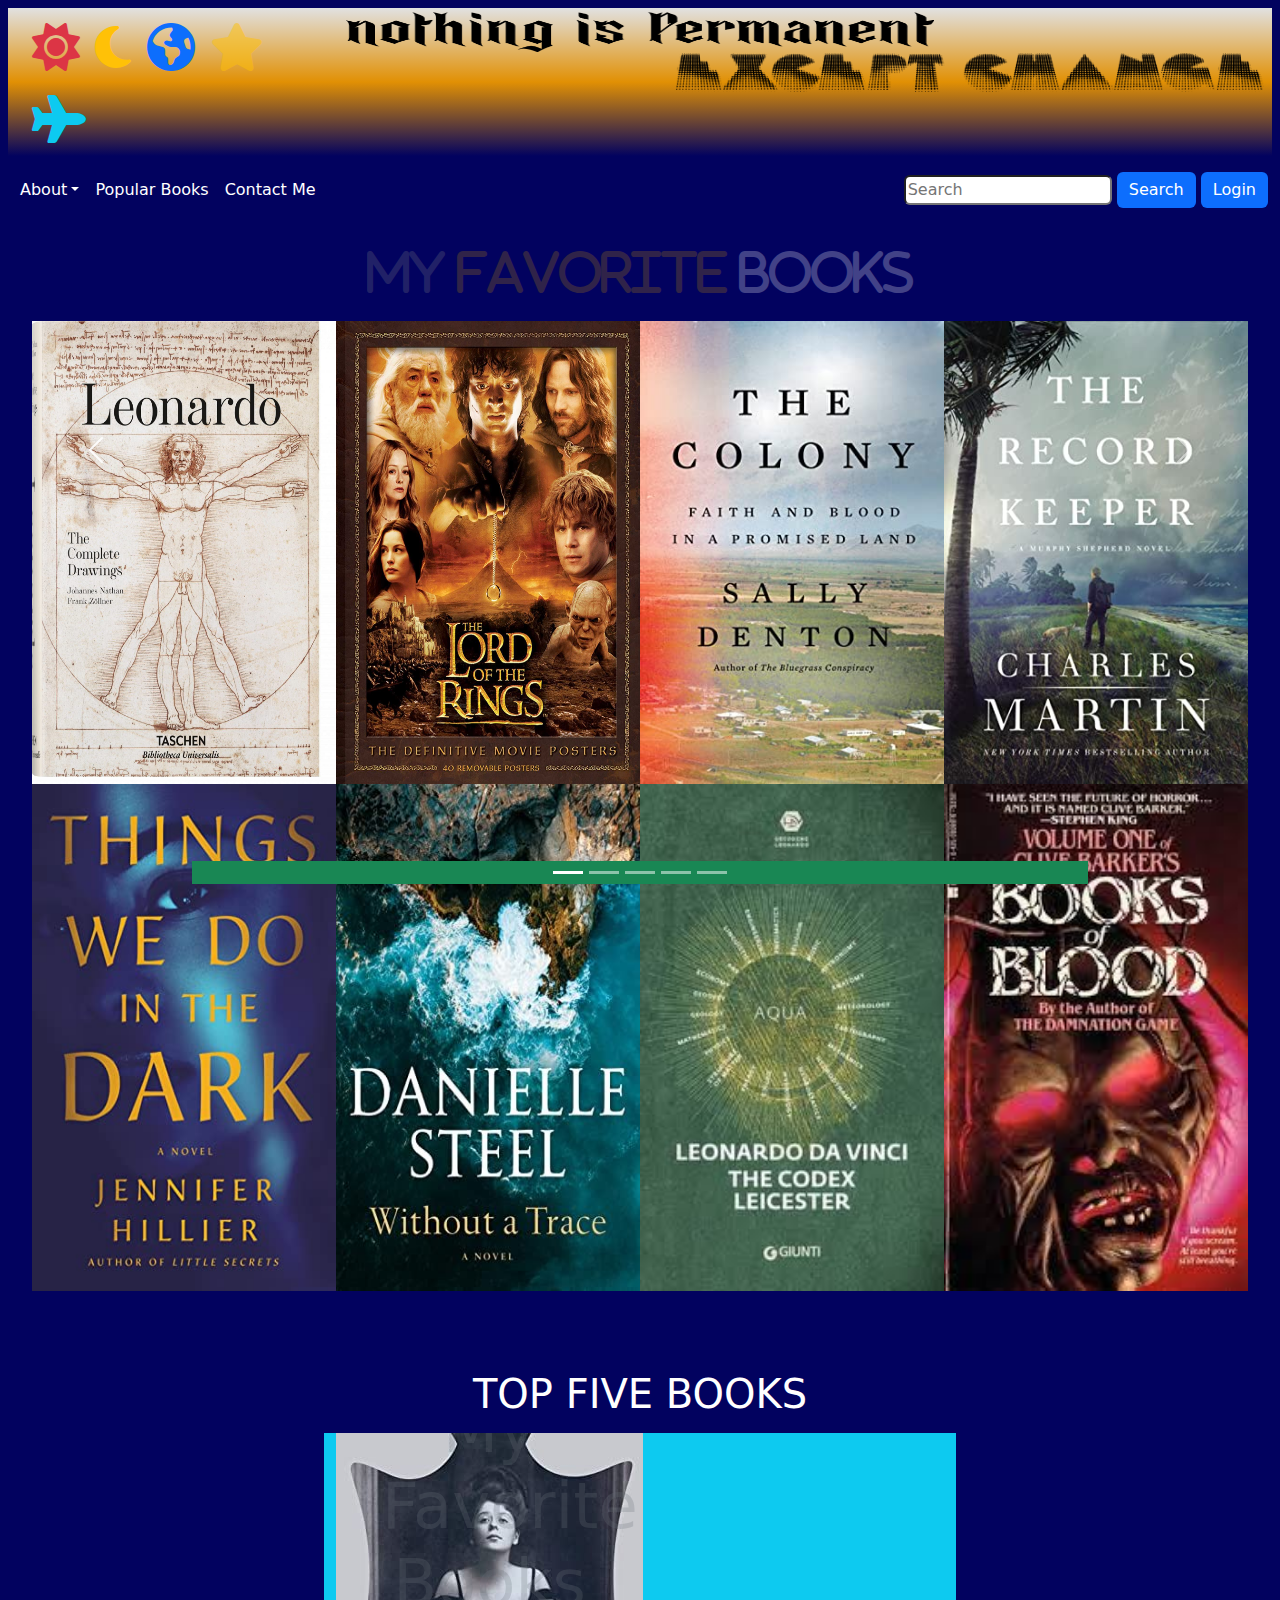
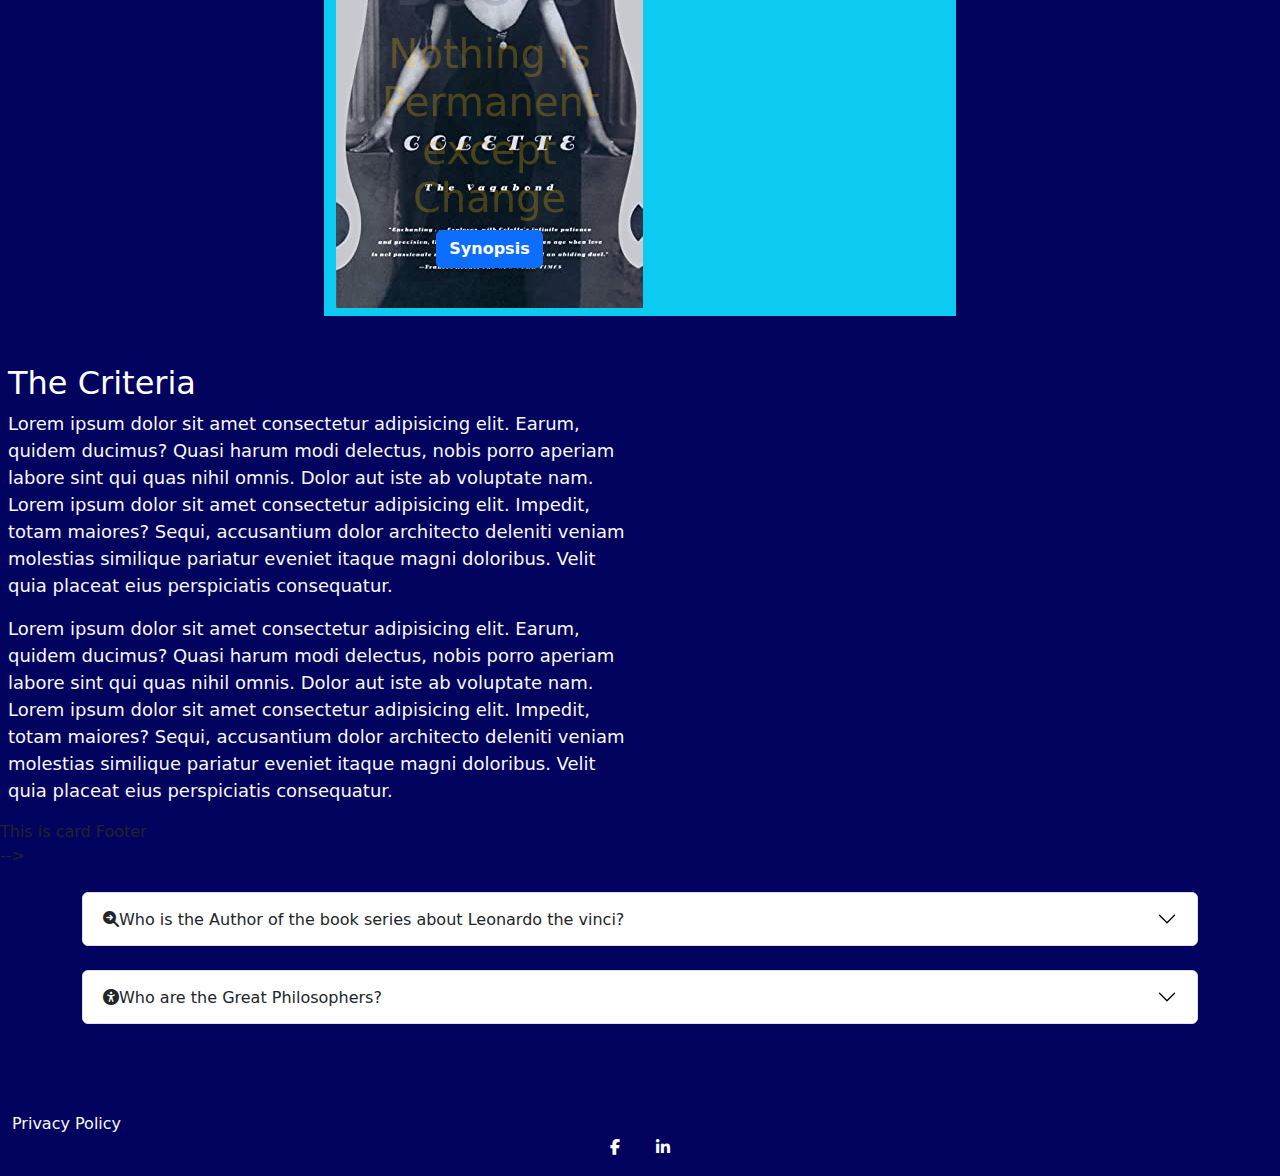
==== commit d8023916: "change the pt" ====
--- a/WD11_EXERCISE11_BALUNGCAS.html
+++ b/WD11_EXERCISE11_BALUNGCAS.html
@@ -10,7 +10,7 @@
     <link rel="stylesheet" href="https://cdnjs.cloudflare.com/ajax/libs/font-awesome/6.1.1/css/all.min.css">
 </head>
 <body>
-<div class="container-fluid px-2 pt-1">
+<div class="container-fluid px-2 pt-2">
     <!-- Header  Container -->   
     <div class="container-fluid" style="background-image:linear-gradient(to bottom, #E1E1E1, #E19004,#02025F)">   
             <div class="container-fluid flex-wrap pt-1 px-1 mx-2" >
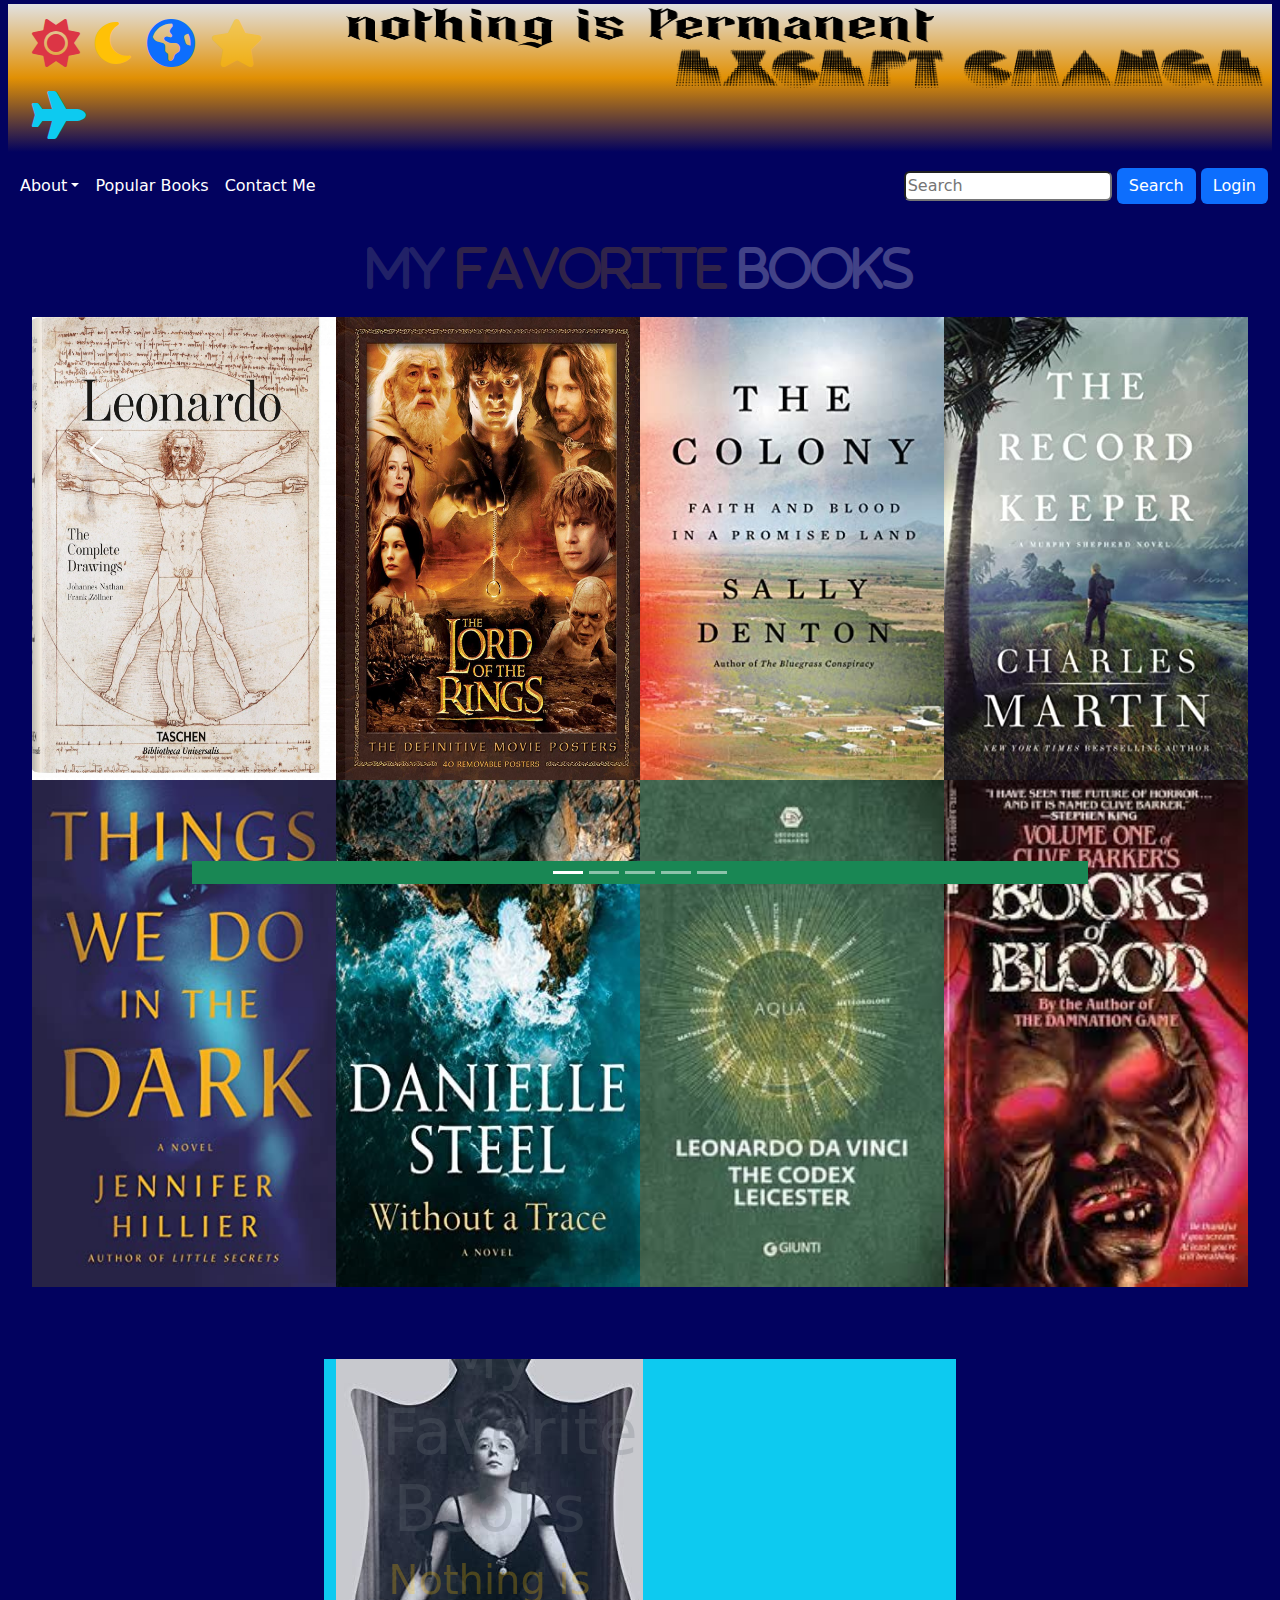
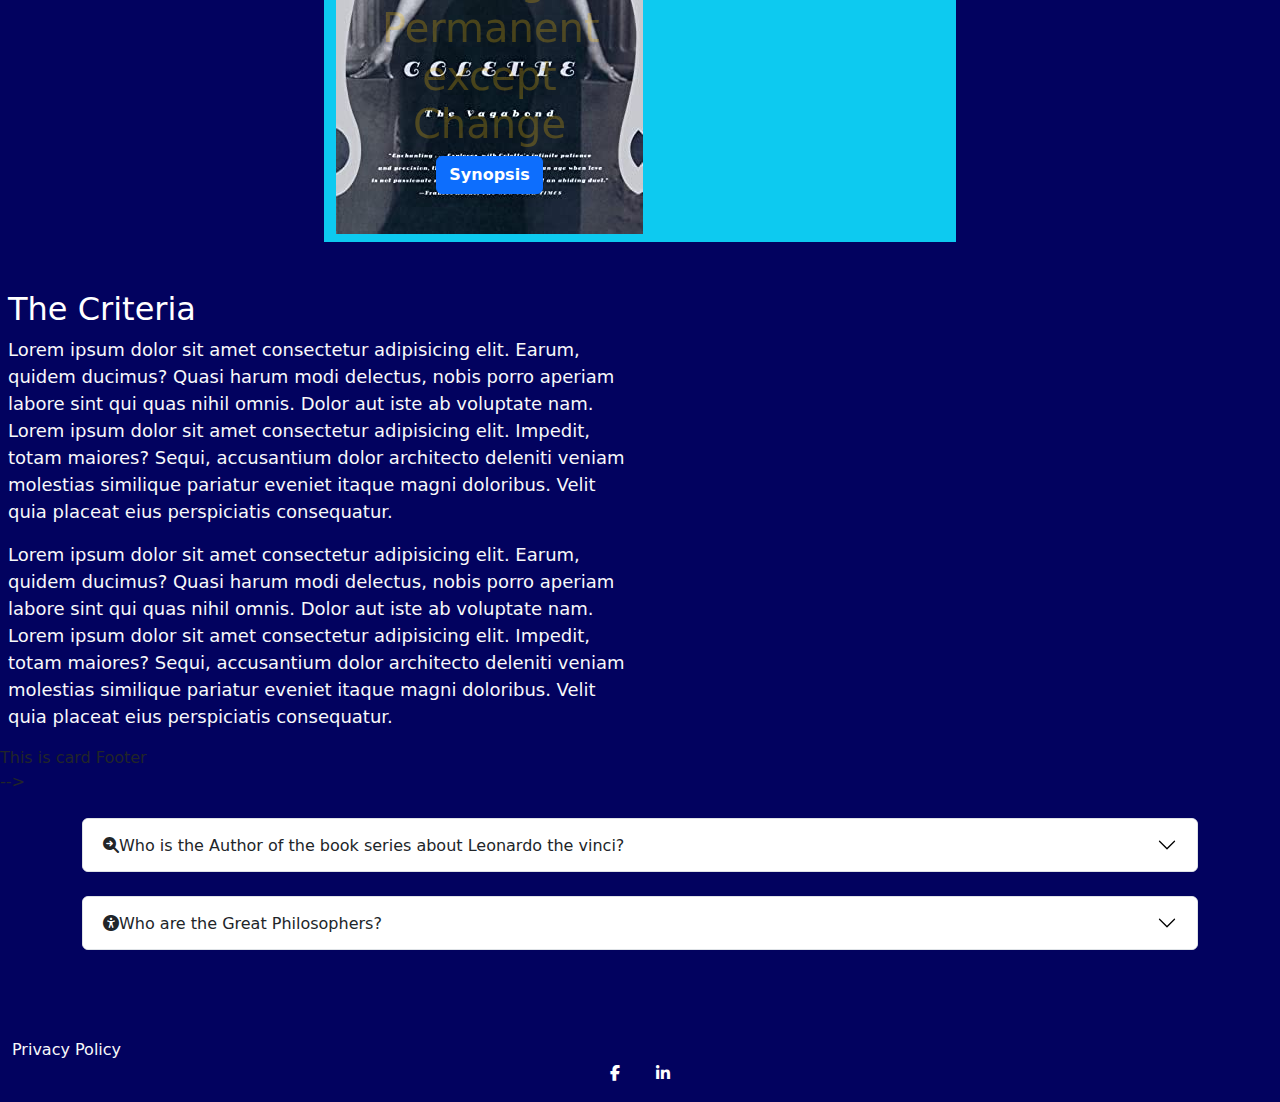
==== commit c1014082: "some changes done" ====
--- a/WD11_EXERCISE11_BALUNGCAS.html
+++ b/WD11_EXERCISE11_BALUNGCAS.html
@@ -10,7 +10,7 @@
     <link rel="stylesheet" href="https://cdnjs.cloudflare.com/ajax/libs/font-awesome/6.1.1/css/all.min.css">
 </head>
 <body>
-<div class="container-fluid px-2 pt-2">
+<div class="container-fluid px-2 pt-1">
     <!-- Header  Container -->   
     <div class="container-fluid" style="background-image:linear-gradient(to bottom, #E1E1E1, #E19004,#02025F)">   
             <div class="container-fluid flex-wrap pt-1 px-1 mx-2" >
@@ -28,7 +28,7 @@
                             <img src="img/NothingPermanent.png" style="height:40px; width:65%">
                         </div>
                         <div class="row justify-content-end">
-                            <img src="img/ExceptChange.png" class="" style="height:40px; width:65%">
+                            <img src="img/ExceptChange.png" class="text-white" style="height:40px; width:65%; ">
                         </div>
                     </div>
                 </div>
@@ -124,8 +124,8 @@
 
     <!--CAROUSEL OF TOP FIVE BOOKS -->
     <!-- <div class="container-fluid bg-warning px-3"> -->
-        <div class="container-fluid hoverImage"  style="text-align: center;"> <button class="btn  text-white  " data-bs-toggle="modal" data-bs-target="#topFiveModal" ><h1 style="text-align: center; color:white">TOP FIVE BOOKS</h1></button>
-                </div>
+        <!-- <div class="container-fluid hoverImage"  style="text-align: center;"> <button class="btn  text-white  " data-bs-toggle="modal" data-bs-target="#topFiveModal" ><h1 style="text-align: center; color:white">TOP FIVE BOOKS</h1></button>
+                </div> -->
                 
         <!-- <div class="row mx-3 bg-light">  -->
 
@@ -199,20 +199,7 @@
                     <button class="btn btn-close" type="button" data-bs-dismiss="modal"></button>
                 </div>
                 <div class="modal-body imgBackdrop">
-                    <!-- <div class="row">
-                        <div class="col-md-6">
-                            <label>First Name</label>
-                            <input type="text" class="form-control">
-
-                        </div>
-                    </div>
-                    <div class="row">
-                        <div class="col-md-6">
-                            <label>Last Name</label>
-                            <input type="text" class="form-control">
-
-                        </div>
-                    </div> -->
+                  
                     <!-- Flex Box inside the Modal -->
                     <div class="d-flex flex-row flex-wrap">
                         <div class=" d-flex" style="width:100%">
@@ -316,12 +303,12 @@
                                 <div class="footer">This is card Footer</div>
                             </div>
                         </div>
-                </div>
-            <!--  End of Card -->
-                    <div class="modal-footer">
-                        <button class="btn btn-primary"> Sign Up Now</button>
-                        <button class="btn btn-secondary" data-bs-dismiss="modal"> close</button>
-                    </div>
+                    </div>
+                    <!--  End of Card -->
+                <div class="modal-footer">
+                    <button class="btn btn-primary"> Sign Up Now</button>
+                    <button class="btn btn-secondary" data-bs-dismiss="modal"> close</button>
+                </div>
                 </div>
             </div>
         </div>
@@ -376,7 +363,7 @@
         </footer>
     </div>
 
-</div> 
+<!-- </div>  -->
 </body>
 <script src="js/bootstrap.bundle.js"></script>
 
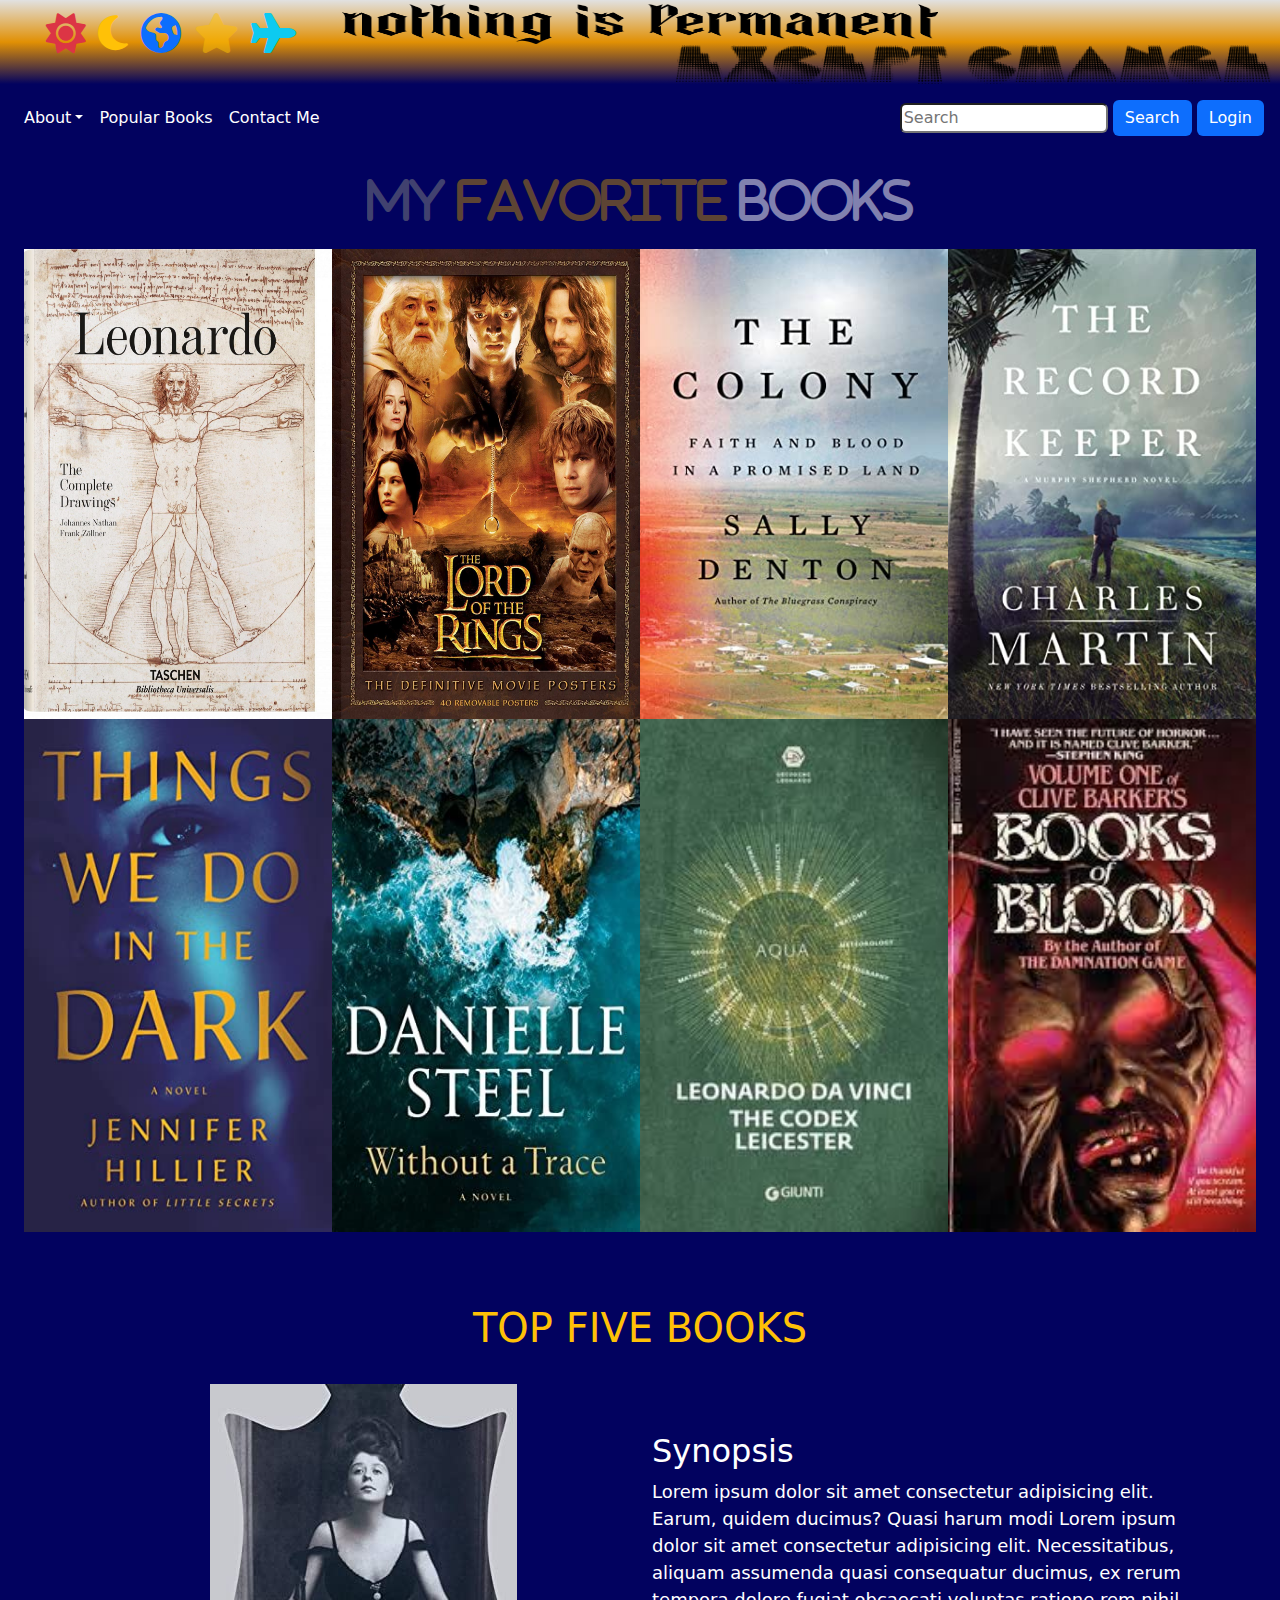
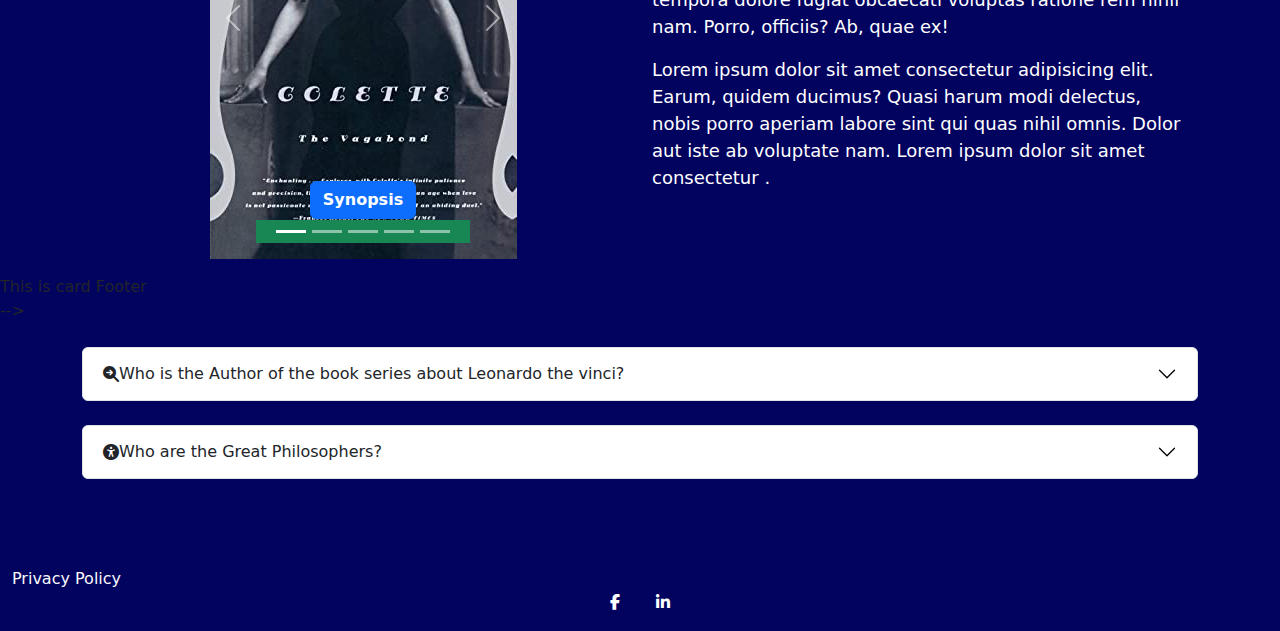
==== commit 6218c4fd: "revised for submission to KodeGo Canvass" ====
--- a/WD11_EXERCISE11_BALUNGCAS.html
+++ b/WD11_EXERCISE11_BALUNGCAS.html
@@ -6,16 +6,16 @@
     <meta name="viewport" content="width=device-width, initial-scale=1.0">
     <title>Exercise11</title>
     <link rel="stylesheet" href="css/bootstrap.css">
+
+    <link rel="stylesheet" href="https://cdnjs.cloudflare.com/ajax/libs/font-awesome/6.1.1/css/all.min.css">
     <link rel="stylesheet" href="style.css">
-    <link rel="stylesheet" href="https://cdnjs.cloudflare.com/ajax/libs/font-awesome/6.1.1/css/all.min.css">
 </head>
 <body>
-<div class="container-fluid px-2 pt-1">
     <!-- Header  Container -->   
-    <div class="container-fluid" style="background-image:linear-gradient(to bottom, #E1E1E1, #E19004,#02025F)">   
-            <div class="container-fluid flex-wrap pt-1 px-1 mx-2" >
-                <div class="row flex-wrap">
-                <div class="col-sm-3 w-10  " style="font-size:36pt ;" >
+    <div class="container-fluid banner">   
+            <div class="container-fluid d-flex-wrap pt-1 px-1 mx-2" >
+                <div class="row d-flex flex-row">
+                    <div class="col-sm-3 w-10 flex-nowrap text-center" style="font-size:30pt ;" >
                     <i class="text-danger fa-solid fa-sun fa-spin" style="--fa-animation-duration: 5s;" ></i>
                     <i class="text-warning fa-solid fa-moon fa-spin" style="--fa-animation-duration: 10s;" ></i>
                     <i class="text-primary fa-solid fa-earth fa-spin" style="--fa-animation-duration: 15s;"></i>
@@ -23,12 +23,12 @@
                     <i class="text-info fa-solid fa-plane fa-spin" style="--fa-animation-duration: 20s; "></i>
                     </div>
             
-                    <div class="col-sm-9 w-90" style ="height: 80px;" >
+                    <div class="col-sm-9 w-90 justify-content-center" >
                         <div class="row">
-                            <img src="img/NothingPermanent.png" style="height:40px; width:65%">
+                            <img src="img/NothingPermanent.png" class="bannerImage">
                         </div>
                         <div class="row justify-content-end">
-                            <img src="img/ExceptChange.png" class="text-white" style="height:40px; width:65%; ">
+                            <img src="img/ExceptChange.png" class= "bannerImage">
                         </div>
                     </div>
                 </div>
@@ -36,16 +36,13 @@
     </div>        
 
         <!--Navigation Bar -->
-        <div class="row px-1" >
+        <div class="row px-1 mx-auto px-3em">
             <nav class=" navbar navbar-expand-md" style=" background-color: rgb(2, 2, 95);">
-                <!--Container for Navigation Bar; declclass as container-fluid to fill the whole viewport-->
+                <!--Container for Navigation Bar; decl class as container-fluid to fill the whole viewport-->
                 <div class="container-fluid"> 
                     <div>
-
-                   <!--  <a class="navbar navbar-brand" style="padding-left:3px" href="" >Enerio M. Balungcas, BSEE,
-                        AEE</a> -->
                     <button class="navbar-toggler" data-bs-toggle="collapse" data-bs-target="#navlist" >
-                    <span class="navbar-toggler-icon" ></span>
+                    <span class="navbar-toggler-icon bg-info" ></span>
                     </button>
                     </div>
                     <div class=" collapse navbar-collapse justify-content-left" id="navlist">
@@ -53,8 +50,8 @@
                             <ul class="navbar-nav">
                                 <!--Main Menu Item 1-->
                                 <li class="nav-item nav dropdown" >
-                                    <a class="nav-link dropdown-toggle" href="#" id="dropDownOne"
-                                        data-bs-toggle="dropdown"  style="color:white ;">About</a>
+                                    <a class="nav-link dropdown-toggle text-white" href="#" id="dropDownOne"
+                                        data-bs-toggle="dropdown">About</a>
                                     <ul class="dropdown-menu" aria-labelledby="dropDownOne">
                                         <li class="nav-item">
                                             <a class="nav-link" href="#" >Authors</a>
@@ -66,11 +63,11 @@
                                 </li>
                                 <!--Main Menu Item 2-->
                                 <li class="nav-item nav">
-                                    <a class="nav-link" href="" style="color:white ;">Popular Books</a>
+                                    <a class="nav-link text-white" href="" >Popular Books</a>
 
                                 </li>
                                 <li class="nav-item nav">
-                                    <a class="nav-link" href="" style="color:white ;">Contact Me</a>
+                                    <a class="nav-link text-white href="" >Contact Me</a>
                                 </li>
                             </ul>
                         </div>
@@ -90,107 +87,109 @@
 
     <!--  MY FAVORITE BOOKS -->
     <br>
-    <div class="container-fluid "style=" text-align:center">
-    <div class=" opacity-25  pt-20  text-success fa fa-beat-fade" style=" font-size: 36pt;  --fa-animation-duration: 1s; font-weight: bolder;"> <span style="color:gray;">My</span>  <span style="color: darkgoldenrod;">Favorite</span>  <span style="color: white;">Books</span></div>
+    <div class="container-fluid mx-auto px-3em"style=" text-align:center">
+    <div class=" opacity-50  pt-20  text-success fa fa-beat-fade" style=" font-size: 36pt;  --fa-animation-duration: 1s; font-weight: bolder;"> <span style="color:gray;">My</span>  <span style="color: darkgoldenrod;">Favorite</span>  <span style="color: white;">Books</span></div>
     </div>
     <div class="d-flex flex-row flex-wrap px-4 my-4">
-        <div class="hoverImage d-flex " style="width:25%">
+        <div class="hoverImage d-flex favBooks">
             <img src="img/LeonardoDaVinci.jpg" class=" w-100" >
         </div>
-        <div class=" hoverImage d-flex  " style="text-align: center;width:25%">
+        <div class=" hoverImage d-flex favBooks">
             <img src="img/Lord_of_the_rings.jpg" class=" w-100">
         </div>
-        <div class="hoverImage d-flex" style="width:25%">
+        <div class="hoverImage d-flex favBooks">
             <img src="img/TheColony.jpg" class="w-100">
         </div>
-        <div class="hoverImage d-flex" style="width:25%">
+        <div class="hoverImage d-flex favBooks">
             <img src="img/TheRecordKeeper.jpg" class="w-100">  
         </div>
-        <div class="hoverImage d-flex" style="width:25%">
+        <div class="hoverImage d-flex favBooks">
             <img src="img/ThingWeDoInTheDark.jpg" class="w-100">
         </div>
-        <div class="hoverImage d-flex" style="width:25%">
+        <div class="hoverImage d-flex favBooks">
             <img src="img/Without_a_Trace.jpg" class="w-100">
         </div>
-        <div class="hoverImage d-flex" style="width:25%">
+        <div class="hoverImage d-flex favBooks">
             <img src="img/The Codex.jpg" class="w-100">
         </div>
-        <div class="hoverImage d-flex" style="width:25%">
+        <div class="hoverImage d-flex favBooks">
             <img src="img/Books of Blood.jfif" class="w-100">
         </div>
     </div>       
     <br>
     <br>
 
-    <!--CAROUSEL OF TOP FIVE BOOKS -->
-    <!-- <div class="container-fluid bg-warning px-3"> -->
-        <!-- <div class="container-fluid hoverImage"  style="text-align: center;"> <button class="btn  text-white  " data-bs-toggle="modal" data-bs-target="#topFiveModal" ><h1 style="text-align: center; color:white">TOP FIVE BOOKS</h1></button>
-                </div> -->
+    <!-- CAROUSEL OF TOP FIVE BOOKS -->
+    <div class="container mx-auto px-3em ">
+        
+        <h1 class="text-warning" style="text-align: center;">TOP FIVE BOOKS</h1>
+        <br>
                 
-        <!-- <div class="row mx-3 bg-light">  -->
-
-           <!--  <div class="col-md-6 "> -->
+        <div class="row mx-1 "> 
+
+            <div class="col-md-6 container d-flex  pb-2 ">
  
-                <div class=" container-fluid d-flex bg-info text-center w-50 pb-2">
-                    <div id="carouselSlide" class="carousel-slide text-center" data-bs-ride="carousel"> 
-                        
-                        
-                        <div class="carousel-indicators bg-success"> <!-- This element is outside the carousel view, Why? -->
-                            <button data-bs-target="#carouselSlide" data-bs-slide-to="0" class="active"></button>
-                            <button data-bs-target="#carouselSlide" data-bs-slide-to="1"></button>
-                            <button data-bs-target="#carouselSlide" data-bs-slide-to="2"></button>
-                            <button data-bs-target="#carouselSlide" data-bs-slide-to="3"></button>
-                            <button data-bs-target="#carouselSlide" data-bs-slide-to="4"></button>
+                <div class=" container d-flex  pb-2 justify-content-center" >
+                    <div id="carouselSlide" class="carousel slide" data-bs-ride="true"> 
+                        <div class="carousel-indicators bg-success">
+                            <button data-bs-target="#carouselSlide" data-bs-slide-to="0" class="active" aria-current="true" aria-label="Slide 1"></button>
+                            <button data-bs-target="#carouselSlide" data-bs-slide-to="1" aria-label="Slide 2"></button>
+                            <button data-bs-target="#carouselSlide" data-bs-slide-to="2" aria-label="Slide 3"></button>
+                            <button data-bs-target="#carouselSlide" data-bs-slide-to="3" aria-label="Slide 4"></button>
+                            <button data-bs-target="#carouselSlide" data-bs-slide-to="4" aria-label="Slide 5"></button>
                         </div>
                         <div class="carousel-inner" >
                             <div class="carousel-item active">
-                                <img src="img/The Vagabond.jpg" class="d-block w-100"  >
-                                <div class="carousel-caption d-none d-md-block ">
-                                    <h1 class=" fa-spin text-secondary opacity-25" style="font-size:48pt;--fa-animation-direction: reverse;--fa-animation-duration:20s;">My Favorite Books</h1>
-                                    <h1 class=" fa-spin text-warning opacity-25" style="--fa-animation-duration:20s;">Nothing is Permanent except Change</h1>
+                                <img src="img/The Vagabond.jpg" class="d-block " alt="">
+                                <div class="carousel-caption d-flex justify-content-center d-md-block">
                                     <button class="btn btn-primary text-white  " data-bs-toggle="modal" data-bs-target="#topFiveModal" style="font-weight: bolder; text-align: center;">Synopsis</button>
                                 </div>
                                 
                             </div>
                             <div class="carousel-item ">
-                                <img src="img/The Gate of Angels.jpg" class="d-block w-100" >
+                                <img src="img/The Gate of Angels.jpg" class="d-block" alt="" >
+                            
                             </div>
                             <div class="carousel-item ">
-                                <img src="img/The Jane Austen Project.jpg" class="d-block w-100" >
+                                <img src="img/The Jane Austen Project.jpg" class="d-block" alt=""  >
+                          
                             </div>
                             <div class="carousel-item ">
-                                <img src="img/The Iliad.jpg" class="d-block w-100" >
+                                <img src="img/The Iliad.jpg" class="d-block" alt=""  >
+                            
                             </div>
                             <div class="carousel-item ">
-                                <img src="img/East of Eden.jpg" class="d-block w-100" >
-                            </div>
-                        </div>
-                        <button class="carousel-control-prev" type="button" data-bs-target="#carouselSlide" data-bs-slide="prev">
-                            <span class="carousel-control-prev-icon"></span>
-                            <span class="visually-hidden">Previou</span>
+                                <img src="img/East of Eden.jpg" class="d-block" alt="" >
+                           
+                            </div>
+                           
+                        </div>
+                        <button class="carousel-control-prev d-md-block" type="button" data-bs-target="#carouselSlide" data-bs-slide="prev">
+                            <span class="carousel-control-prev-icon text-danger "></span>
+                            <span class="visually-hidden">Previous</span>
                         </button>
                         <!--Previous-->
-                        <button class="carousel-control-next" type="button" data-bs-target="#carouselSlide" data-bs-slide="next">
-                            <span class="carousel-control-next-icon"></span>
+                        <button class="carousel-control-next d-md-block" type="button" data-bs-target="#carouselSlide" data-bs-slide="next">
+                            <span class="carousel-control-next-icon text-danger"></span>
                             <span class="visually-hidden">Next</span>
                         </button>
-                        
                     <!--Next-->
                     </div>
-                </div>
-            <!-- </div> -->
-            <div class="col-md-6 pt-5  " >
-                <h2 style="color:white"> The Criteria</h2>
-                <p class="text-light" style="font-size:large">Lorem ipsum dolor sit amet consectetur adipisicing elit. Earum, quidem ducimus? Quasi harum modi delectus, nobis porro aperiam labore sint qui quas nihil omnis. Dolor aut iste ab voluptate nam. Lorem ipsum dolor sit amet consectetur adipisicing elit. Impedit, totam maiores? Sequi, accusantium dolor architecto deleniti veniam molestias similique pariatur eveniet itaque magni doloribus. Velit quia placeat eius perspiciatis consequatur.</p>
-
-                <p class="text-light" style="font-size:large">Lorem ipsum dolor sit amet consectetur adipisicing elit. Earum, quidem ducimus? Quasi harum modi delectus, nobis porro aperiam labore sint qui quas nihil omnis. Dolor aut iste ab voluptate nam. Lorem ipsum dolor sit amet consectetur adipisicing elit. Impedit, totam maiores? Sequi, accusantium dolor architecto deleniti veniam molestias similique pariatur eveniet itaque magni doloribus. Velit quia placeat eius perspiciatis consequatur.</p>
-            </div>
-        <!-- </div> -->
-    <!-- </div> -->
+                  
+                </div>
+            </div>
+            <div class="col-md-6 pt-5 overflow-hidden " >
+                <h2 class="text-white" style="color:red"> Synopsis</h2>
+                <p class="text-white" style="font-size:large">Lorem ipsum dolor sit amet consectetur adipisicing elit. Earum, quidem ducimus? Quasi harum modi Lorem ipsum dolor sit amet consectetur adipisicing elit. Necessitatibus, aliquam assumenda quasi consequatur ducimus, ex rerum tempora dolore fugiat obcaecati voluptas ratione rem nihil nam. Porro, officiis? Ab, quae ex! </p>
+
+                <p class="text-white" style="font-size:large">Lorem ipsum dolor sit amet consectetur adipisicing elit. Earum, quidem ducimus? Quasi harum modi delectus, nobis porro aperiam labore sint qui quas nihil omnis. Dolor aut iste ab voluptate nam. Lorem ipsum dolor sit amet consectetur .</p>
+            </div>
+        </div>
+    </div>
+<!-- </div> -->
+
 </div>
-
-<!-- </div> -->
-
+<!-- Modal to display cards with synopsis of each top five books -->
     <div class="modal fade modal-md" id="topFiveModal">
         <div class="modal-dialog">
             <div class="modal-content">
@@ -207,7 +206,7 @@
                             <div class="card" style=" width:auto; overflow: scroll;">
                                 <!--inserted overflow property-->
                                 <img src="img/The Vagabond.jpg" class="card-img-top" alt="Missing Image" style="height:250px">
-                                <div class="card-header text-center bg-warning"> <span style="color:red; font-weight: bolder;">The Vagabond</span></div>
+                                <div class="card-header text-center bg-warning cardHeader">The Vagabond</div>
                                 <div class="card-body"> 
                                     <h3 class="Card"><i>Synopsis</i> </h3>
                                 <!--  <h5 class="card-subtitle text-secondary"><i>Card Sub-Title</i></h5> -->
@@ -228,7 +227,7 @@
                             <div class="card" style=" width:auto; overflow: scroll;">
                                 <!--inserted overflow property-->
                                 <img src="img/The Gate of Angels.jpg" class="card-img-top" alt="Missing Image" style="height:250px">
-                                <div class="card-header text-center bg-warning"> <span style="color:red; font-weight: bolder;">The Gate of Angels</span></div>
+                                <div class="card-header text-center bg-warning cardHeader">The Gate of Angels</div>
                                 <div class="card-body"> 
                                     <h3 class="card-title"><i>Synopsis</i> </h3>
                                 <!--   <h5 class="card-subtitle text-secondary"><i>Card Sub-Title</i></h5> -->
@@ -249,7 +248,7 @@
                             <div class="card" style=" width:auto; overflow: scroll;">
                                 <!--inserted overflow property-->
                                 <img src="img/The Jane Austen Project.jpg" class="card-img-top" alt="Missing Image" style="height:250px">
-                                <div class="card-header text-center bg-warning"> <span style="color:red; font-weight: bolder;">The Jane Austen Project</span></div>
+                                <div class="card-header text-center bg-warning cardHeader"> The Jane Austen Project</div>
                                 <div class="card-body"> 
                                     <h3 class="card-title"><i>Synopsis</i> </h3>
                                 <!--  <h5 class="card-subtitle text-secondary"><i>Card Sub-Title</i></h5> -->
@@ -271,7 +270,7 @@
                             <div class="card" style=" width:auto; overflow: scroll;"> <!-- height: 400px; -->
                                 <!--inserted overflow property-->
                                 <img src="img/The Iliad.jpg" class="card-img-top" alt="Missing Image" style="height:250px">
-                                <div class="card-header text-center bg-warning"> <span style="color:red; font-weight: bolder;">The Iliad</span></div>
+                                <div class="card-header text-center bg-warning cardHeader">The Iliad</div>
                                 <div class="card-body"> 
                                     <h3 class="card-title"><i>Synopsis</i> </h3>
                                 <!--  <h5 class="card-subtitle text-secondary"><i>Card Sub-Title</i></h5> -->
@@ -290,7 +289,7 @@
                             <div class="card" style=" width:auto; overflow: scroll;"> <!--  height: 400px; -->
                                 <!--inserted overflow property-->
                                 <img src="img/East of Eden.jpg" class="card-img-top" alt="Missing Image" style="height:250px">
-                                <div class="card-header text-center bg-warning"> <span style="color:red; font-weight: bolder;">East of Eden</span></div>
+                                <div class="card-header text-center bg-warning cardHeader">East of Eden</div>
                                 <div class="card-body"> 
                                     <h3 class="card-title"><i>Synopsis</i> </h3>
                                     <!-- <h5 class="card-subtitle text-secondary"><i>Synopsis</i></h5> -->
@@ -322,12 +321,12 @@
         <div class="accordion">
             <div class="accordion-item">
                 <h2 class="accordion-header">
-                    <button class="accordion-button collapsed " data-bs-toggle="collapse" data-bs-target="#item-2">
+                    <button class="accordion-button collapsed " data-bs-toggle="collapse" data-bs-target="#item1">
                         <i class="fa-solid fa-magnifying-glass-arrow-right"></i> Who is the Author of the book series about Leonardo the vinci? </button>
                 </h2>
-                <div id="item-2" class=" accordion-collapse collapse ">
+                <div id="item1" class=" accordion-collapse collapse ">
                     <div class="accordion-body">
-                        Guess who?
+                        It's Leonardo Da Vinci himself. The book was re-written and reproduced several times by modern-day authors.
                     </div> 
                 </div>
             </div>
@@ -336,10 +335,10 @@
         <div class="accordion">
             <div class="accordion-item"style=" caret-color: rgb(1, 1, 107);">
                 <h2 class="accordion-header">
-                    <button class="accordion-button collapsed" data-bs-toggle="collapse" data-bs-target="#item-3">
+                    <button class="accordion-button collapsed" data-bs-toggle="collapse" data-bs-target="#item2">
                         <i class="fa-solid fa-universal-access"></i> Who are the Great Philosophers? </button>
                 </h2>
-                <div id="item-3" class=" accordion-collapse collapse ">
+                <div id="item2" class=" accordion-collapse collapse ">
                     <div class="accordion-body ">
                     Plato, Aristotle, Socrates, Immanuel kant, Friedrich Nietzsche, Rene Descartes, Confucius, David Hume, John Locke, and many more..
                     </div> 
--- a/style.css
+++ b/style.css
@@ -2,37 +2,27 @@
     background-color: rgb(2, 2, 95);
 }
 
-.headingOneStyle{
-   color: green;
-   text-align: center;
-   font-size: 30px;
-   font-weight: bold;
-
+.banner{
+    background-image:linear-gradient(to bottom, #E1E1E1, #E19004,#02025F);
 }
 
-.headingTwoStyle{
-    color: rgb(30, 9, 148);
-    font-weight: bolder;
-    font-size: 40px;
-    background-color: whitesmoke;
-    text-align: center;
+.bannerImage{
+    height:40px; width:65%;
 }
-#fixedHeader{
-    width: 100%;
-    top: 0;
-    background-color: white;
-    position: fixed;
-    text-align: center;
-    height: 10px;
-    z-index: 10000;   
-    
+
+.favBooks{
+    width:25%;
 }
+
 .hoverImage:hover{
     display:block;
     transform: scale(1.2);
     transform-style:flat;
     transition-delay: 0.4s;
     transition-duration: 0.8s;
+}
+.cardHeader{
+    color:red; font-weight: bolder;
 }
 
 /* .fa{font-family:var(--fa-style-family,"Font Awesome 6 Free");font-weight:var(--fa-style,900)}
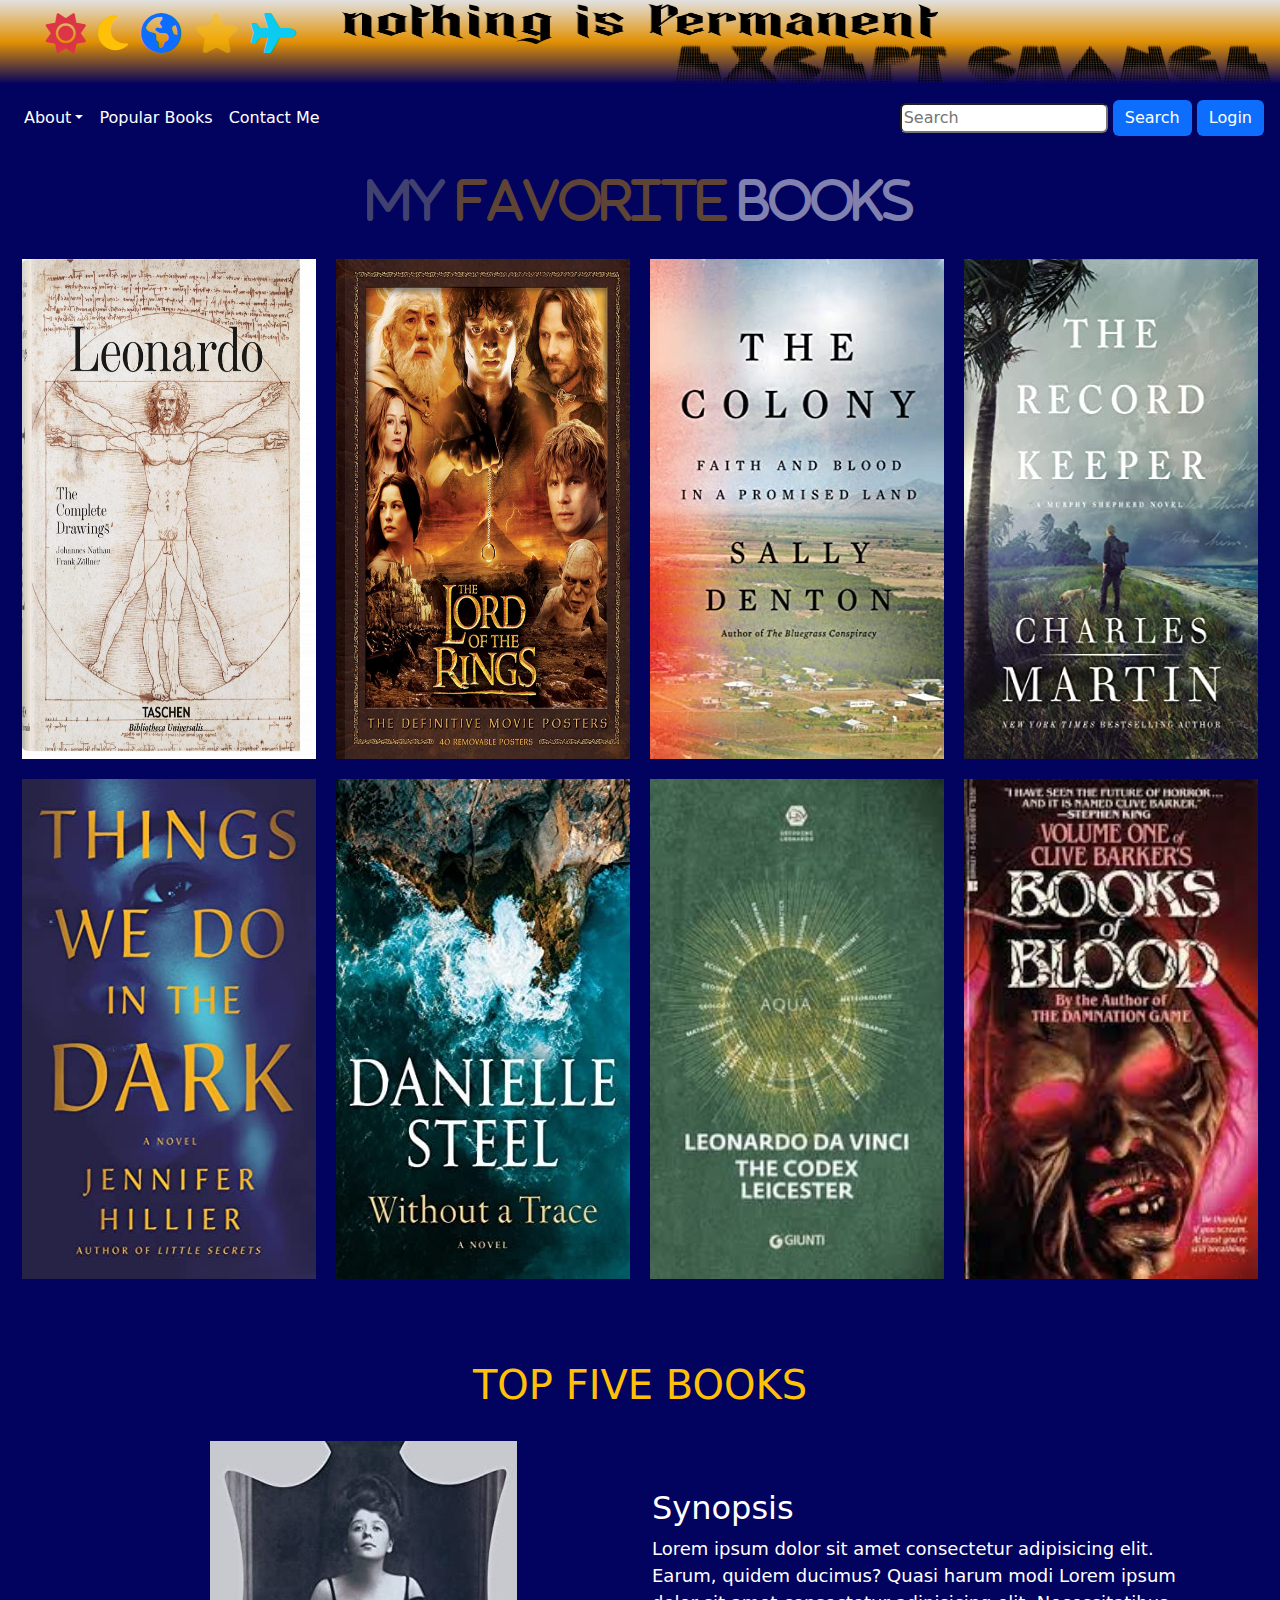
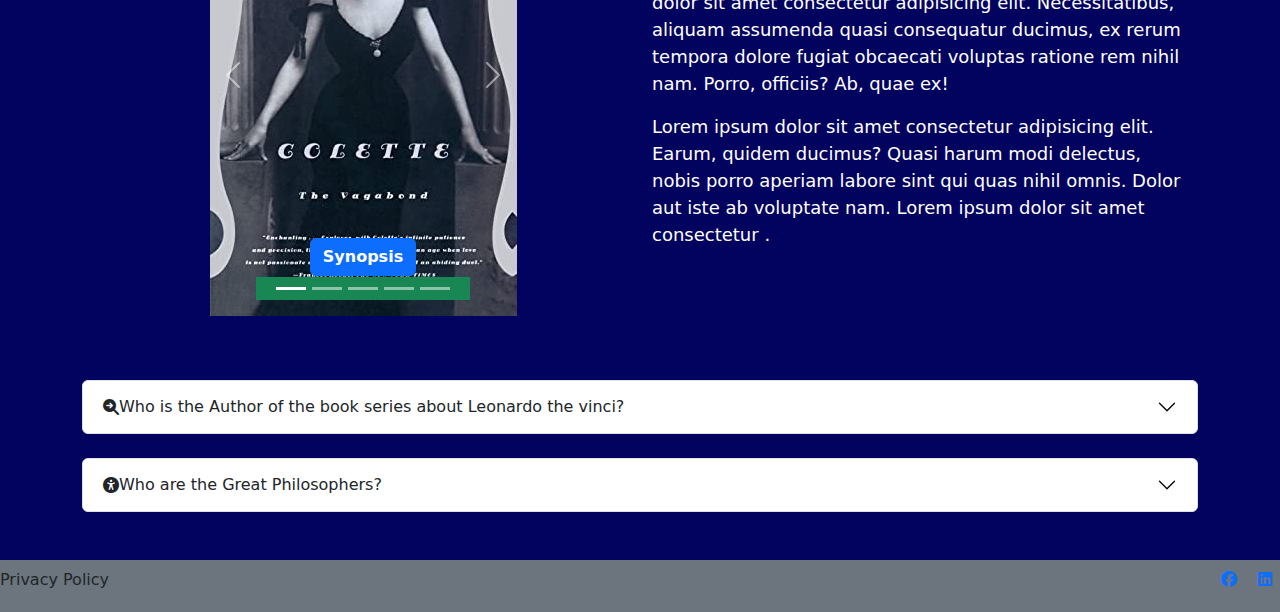
==== commit 3a70a50b: "some changes in footer" ====
--- a/WD11_EXERCISE11_BALUNGCAS.html
+++ b/WD11_EXERCISE11_BALUNGCAS.html
@@ -4,7 +4,7 @@
     <meta charset="UTF-8">
     <meta http-equiv="X-UA-Compatible" content="IE=edge">
     <meta name="viewport" content="width=device-width, initial-scale=1.0">
-    <title>Exercise11</title>
+    <title>Online Library</title>
     <link rel="stylesheet" href="css/bootstrap.css">
 
     <link rel="stylesheet" href="https://cdnjs.cloudflare.com/ajax/libs/font-awesome/6.1.1/css/all.min.css">
@@ -90,30 +90,30 @@
     <div class="container-fluid mx-auto px-3em"style=" text-align:center">
     <div class=" opacity-50  pt-20  text-success fa fa-beat-fade" style=" font-size: 36pt;  --fa-animation-duration: 1s; font-weight: bolder;"> <span style="color:gray;">My</span>  <span style="color: darkgoldenrod;">Favorite</span>  <span style="color: white;">Books</span></div>
     </div>
-    <div class="d-flex flex-row flex-wrap px-4 my-4">
-        <div class="hoverImage d-flex favBooks">
-            <img src="img/LeonardoDaVinci.jpg" class=" w-100" >
-        </div>
-        <div class=" hoverImage d-flex favBooks">
-            <img src="img/Lord_of_the_rings.jpg" class=" w-100">
-        </div>
-        <div class="hoverImage d-flex favBooks">
-            <img src="img/TheColony.jpg" class="w-100">
-        </div>
-        <div class="hoverImage d-flex favBooks">
-            <img src="img/TheRecordKeeper.jpg" class="w-100">  
-        </div>
-        <div class="hoverImage d-flex favBooks">
-            <img src="img/ThingWeDoInTheDark.jpg" class="w-100">
-        </div>
-        <div class="hoverImage d-flex favBooks">
-            <img src="img/Without_a_Trace.jpg" class="w-100">
-        </div>
-        <div class="hoverImage d-flex favBooks">
-            <img src="img/The Codex.jpg" class="w-100">
-        </div>
-        <div class="hoverImage d-flex favBooks">
-            <img src="img/Books of Blood.jfif" class="w-100">
+    <div class="row d-flex flex-row-wrap xflex-wrap px-4 my-4">
+        <div class="col-md-3 hoverImage xd-flex favBooks">
+            <img src="img/LeonardoDaVinci.jpg" class=" w-100" style="height:500px" >
+        </div>
+        <div class="col-md-3 hoverImage xd-flex favBooks">
+            <img src="img/Lord_of_the_rings.jpg" class=" w-100" style="height:500px">
+        </div>
+        <div class="col-md-3 hoverImage xd-flex favBooks">
+            <img src="img/TheColony.jpg" class="w-100" style="height:500px">
+        </div>
+        <div class="col-md-3 hoverImage xd-flex favBooks">
+            <img src="img/TheRecordKeeper.jpg" class="w-100" style="height:500px">  
+        </div>
+        <div class="col-md-3 hoverImage xd-flex favBooks">
+            <img src="img/ThingWeDoInTheDark.jpg" class="w-100" style="height:500px">
+        </div>
+        <div class="col-md-3 hoverImage xd-flex favBooks">
+            <img src="img/Without_a_Trace.jpg" class="w-100" style="height:500px">
+        </div>
+        <div class="col-md-3 hoverImage xd-flex favBooks">
+            <img src="img/The Codex.jpg" class="w-100" style="height:500px">
+        </div>
+        <div class="col-md-3 hoverImage xd-flex favBooks">
+            <img src="img/Books of Blood.jfif" class="w-100" style="height:500px">
         </div>
     </div>       
     <br>
@@ -312,8 +312,6 @@
             </div>
         </div>
     </div>
- 
-            <div class="footer">This is card Footer</div> -->
 
 
     <br><br>
@@ -346,23 +344,21 @@
             </div>
         </div>
     </div>
-    <br><br><br>
-    <div class="container-fluid text-light" id="footer">
-        <footer>
-            <p>
-            <p style="text-align: justify;margin-bottom: 0;">
-                Privacy Policy
-            </p>
-            <p style="text-align:  center; color: white; word-spacing: 30px;">
-                <a href="https://www.facebook.com/enerio.balungcas/"><i class="fa-brands fa-facebook-f text-white"></i></a>
-                <a href="https://www.linkedin.com/in/enerio-morales-balungcas-213b3770/">
-                    <i class="fa-brands fa-linkedin-in text-white fa"></i></a>
-            </p>
-            </p>
-        </footer>
-    </div>
-
-<!-- </div>  -->
+    <br><br>
+        <div class="navbar bg-secondary vh-10 socials">
+
+               <div>Privacy Policy</div>
+
+               <div class="align-items-center"> <span text-center><a class="mx-2" href="https://www.facebook.com/enerio.balungcas/"><i class="fa-brands fa-facebook -f xtext-white"></i></a>
+
+                <a class="mx-2" href="https://www.linkedin.com/in/enerio-morales-balungcas-213b3770/"><i class="fa-brands fa-linkedin -in xtext-white xfa"></i></a></span></div>
+               
+                
+            </div>
+        </div>
+    </footer>
+
+
 </body>
 <script src="js/bootstrap.bundle.js"></script>
 
--- a/style.css
+++ b/style.css
@@ -11,18 +11,23 @@
 }
 
 .favBooks{
-    width:25%;
+    padding:10px;
 }
 
 .hoverImage:hover{
     display:block;
-    transform: scale(1.2);
+    transform: scale(1.1);
     transform-style:flat;
     transition-delay: 0.4s;
-    transition-duration: 0.8s;
+    transition-duration: 0.9s;
 }
 .cardHeader{
     color:red; font-weight: bolder;
+}
+
+.socials{
+    text-align: center;
+    padding-bottom: 20px;
 }
 
 /* .fa{font-family:var(--fa-style-family,"Font Awesome 6 Free");font-weight:var(--fa-style,900)}
